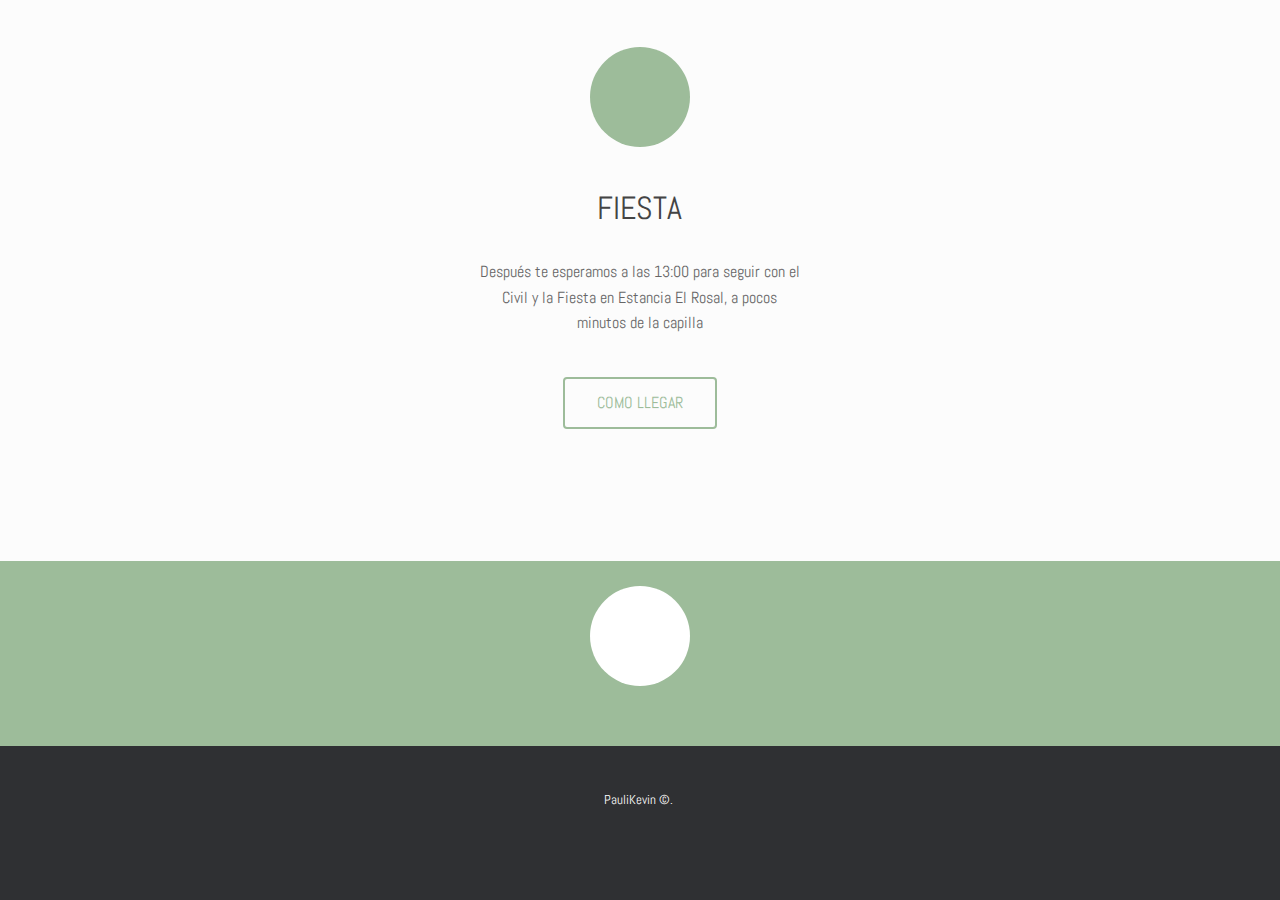
==== public/invitacion/invitacion-familia.html @ 0b28289c "add invitacion wo alojamiento" ====
<!DOCTYPE html>
<html lang="es">
<meta http-equiv="content-type" content="text/html;charset=UTF-8" />
<head>
<meta charset="UTF-8" />
<meta http-equiv="X-UA-Compatible" content="IE=10" />
<link rel="profile" href="http://gmpg.org/xfn/11" />
<link type="text/css" media="all" href="../invitacion-content/cache/autoptimize/css/autoptimize_98b2867b0153602b3b8906ec20e6be33.css" rel="stylesheet" />
<style type="text/css" media="screen">
#footer-widgets .widget {
	width: 100%
}
#masthead-widgets .widget {
	width: 100%
}
</style>
<style>
	del { 
		text-decoration: line-through;
		color: white;
	}
</style>
<title>Pauli &amp; Kevin</title>
<meta name="robots" content="noindex,follow" />
<meta property="og:locale" content="es_ES" />
<meta property="og:type" content="article" />
<meta property="og:title" content="Pauli &amp; Kevin" />
<meta property="og:description" content="Pauli & Kevin 09.04.2022 VER INFORMACIÓN 1 Ceremonia La ceremonia se realizará a las 11:45 horas en la Capilla de las Hemanas Franciscanas, ubicado en Agua de Oro. COMO LLEGAR Civil El civil se realizará a las 13:00 horas en la Estancia El Rosal, ubicada en Agua de Oro. COMO LLEGAR Fiesta &hellip;" />
<meta property="og:url" content="https://paulikevin.com.ar" />
<meta property="og:site_name" content="Pauli & Kevin" />
<link rel="dns-prefetch" href="http://s.w.org/" />
<script type="text/javascript">window._wpemojiSettings = { "baseUrl": "https:\/\/s.w.org\/images\/core\/emoji\/12.0.0-1\/72x72\/", "ext": ".png", "svgUrl": "https:\/\/s.w.org\/images\/core\/emoji\/12.0.0-1\/svg\/", "svgExt": ".svg", "source": { "concatemoji": "https:\/\/paulikevin\/invitacion-includes\/js\/wp-emoji-release.min.js?ver=5.2.5" } }; !function (a, b, c) { function d(a, b) { var c = String.fromCharCode; l.clearRect(0, 0, k.width, k.height), l.fillText(c.apply(this, a), 0, 0); var d = k.toDataURL(); l.clearRect(0, 0, k.width, k.height), l.fillText(c.apply(this, b), 0, 0); var e = k.toDataURL(); return d === e } function e(a) { var b; if (!l || !l.fillText) return !1; switch (l.textBaseline = "top", l.font = "600 32px Arial", a) { case "flag": return !(b = d([55356, 56826, 55356, 56819], [55356, 56826, 8203, 55356, 56819])) && (b = d([55356, 57332, 56128, 56423, 56128, 56418, 56128, 56421, 56128, 56430, 56128, 56423, 56128, 56447], [55356, 57332, 8203, 56128, 56423, 8203, 56128, 56418, 8203, 56128, 56421, 8203, 56128, 56430, 8203, 56128, 56423, 8203, 56128, 56447]), !b); case "emoji": return b = d([55357, 56424, 55356, 57342, 8205, 55358, 56605, 8205, 55357, 56424, 55356, 57340], [55357, 56424, 55356, 57342, 8203, 55358, 56605, 8203, 55357, 56424, 55356, 57340]), !b }return !1 } function f(a) { var c = b.createElement("script"); c.src = a, c.defer = c.type = "text/javascript", b.getElementsByTagName("head")[0].appendChild(c) } var g, h, i, j, k = b.createElement("canvas"), l = k.getContext && k.getContext("2d"); for (j = Array("flag", "emoji"), c.supports = { everything: !0, everythingExceptFlag: !0 }, i = 0; i < j.length; i++)c.supports[j[i]] = e(j[i]), c.supports.everything = c.supports.everything && c.supports[j[i]], "flag" !== j[i] && (c.supports.everythingExceptFlag = c.supports.everythingExceptFlag && c.supports[j[i]]); c.supports.everythingExceptFlag = c.supports.everythingExceptFlag && !c.supports.flag, c.DOMReady = !1, c.readyCallback = function () { c.DOMReady = !0 }, c.supports.everything || (h = function () { c.readyCallback() }, b.addEventListener ? (b.addEventListener("DOMContentLoaded", h, !1), a.addEventListener("load", h, !1)) : (a.attachEvent("onload", h), b.attachEvent("onreadystatechange", function () { "complete" === b.readyState && c.readyCallback() })), g = c.source || {}, g.concatemoji ? f(g.concatemoji) : g.wpemoji && g.twemoji && (f(g.twemoji), f(g.wpemoji))) }(window, document, window._wpemojiSettings);
</script>
<script type="text/javascript" src="../invitacion-includes/js/jquery/jquery4a5f.js?ver=1.12.4-wp"></script>
<!--[if lt IE 9]> <script type="text/javascript" src="https://paulikevin/invitacion-content/themes/vantage/js/html5.min.js?ver=3.7.3"></script> <![endif]-->
<!--[if (gte IE 6)&(lte IE 8)]> <script type="text/javascript" src="https://paulikevin/invitacion-content/themes/vantage/js/selectivizr.min.js?ver=1.0.2"></script> <![endif]-->
<script type="text/javascript">var panelsStyles = { "fullContainer": "#main" };</script>
<script>
// Set the date we're counting down to
var countDownDate = new Date("April 9, 2022 12:30:00").getTime();
// Get today's date and time
var now = new Date().getTime();
// Find the distance between now and the count down date
var distance = countDownDate - now;
	
</script>
<link rel="https://api.w.org/" href="https://paulikevin/wp-json/" />
<link rel="shortlink" href="https://paulikevin.com.ar/?p=859" />
<meta name="viewport" content="width=device-width, initial-scale=1" />
<link rel="icon" href="../content/images/thumb.png" sizes="32x32" />
<link rel="icon" href="../content/images/thumb.png" sizes="192x192" />
<link rel="apple-touch-icon-precomposed" href="../content/images/thumb.png" />
<meta name="msapplication-TileImage" content="../content/images/thumb.png" />
<!-- Listado de css con version dinamica segun modificacion de archivo -->

<!-- <link rel='stylesheet' href='assets\css\bootstrap.minfd4e.css'/><link rel='stylesheet' href='assets/css/jquery.fancybox.min8e49.css'/><link rel='stylesheet' href='assets/css/styles8e49.css'/> -->
<link rel='stylesheet' href='assets/css/bootstrap.minfd4e.css?v=1635515092'/><link rel='stylesheet' href='assets/css/jquery.fancybox.min8e49.css?v=1635515093'/><link rel='stylesheet' href='assets/css/styles8e49.css?v=1635515093'/>
<!-- Font -->
</head>

<body class="page-template-default page page-id-859 wp-custom-logo siteorigin-panels siteorigin-panels-before-js responsive layout-full no-js has-sidebar panels-style-force-full page-layout-default page-layout-no-masthead-margin page-layout-no-footer-margin page-layout-hide-footer-widgets sidebar-position-none sfsi_2.45">
<div id="page-wrapper">
	<header id="masthead" class="site-header masthead-logo-in-menu" role="banner">
		<nav role="navigation" class="site-navigation main-navigation primary">
			<div class="full-container"> </div>
		</nav>
	</header>
	<div id="main" class="site-main">
		<div class="full-container">
			<div id="primary" class="content-area">
				<div id="content" class="site-content" role="main">
					<article id="post-859" class="post-859 page type-page status-publish post">
						<div class="entry-main">
							<div class="entry-content">
								<div id="pl-859" class="panel-layout">
									<div id="pg-859-0" class="panel-grid panel-has-style">
										<div class="siteorigin-panels-stretch panel-row-style-full-width panel-row-style panel-row-style-for-859-0" id="sliderportada" data-stretch-type="full-stretched">
											<div id="pgc-859-0-0" class="panel-grid-cell">
												<div id="panel-859-0-0-0" class="so-panel widget widget_sow-hero panel-first-child panel-last-child" data-index="0">
													<div class="panel-widget-style panel-widget-style-for-859-0-0-0">
														<div class="so-widget-sow-hero so-widget-sow-hero-default-a343866851c2">
															<div class="sow-slider-base " style="display: none">
																<ul class="sow-slider-images" data-settings=" &quot;pagination&quot;:true,&quot;speed&quot;:800,&quot;timeout&quot;:8000,&quot;swipe&quot;:true,&quot;nav_always_show_mobile&quot;:&quot;&quot;,&quot;breakpoint&quot;:&quot;780px&quot;}">
																	<li class="sow-slider-image  sow-slider-image-cover" style="background-color: #413c35">
																		<div class="sow-slider-image-container">
																			<div class="sow-slider-image-wrapper">
																				<h1 style="text-align: center">Pauli &amp; Kevin</h1>
																				<del><p style="text-align: center">02.05.2020</p></del>
																				<p style="text-align: center"> 09.04.2022</p>
																				<div class="sow-hero-buttons" style="text-align: center;margin-top: 6em">
																					<div class="so-widget-sow-button so-widget-sow-button-wire-c59e849e704f">
																						<div class="ow-button-base ow-button-align-center"> <a href="#info" class="ow-icon-placement-left ow-button-hover"> <span> VER  INFORMACIÓN </span> </a> </div>
																					</div>
																				</div>
																			</div>
																		</div>
																		<div class="sow-slider-image-overlay sow-slider-image-cover" style="background-image: url(../content/images/fondo_ok.jpg); opacity: 0.5">
																		</div>
																	</li>
																</ul>
																<ol class="sow-slider-pagination">
																	<li>
																		<a href="#" data-goto="0"aria-label="mostrar diapositiva 1">1</a>
																	</li>
																</ol>
																<div class="sow-slide-nav sow-slide-nav-next">
																	<a href="#" data-goto="next"aria-label="diapositiva siguiente"data-action="next">
																		<em class="sow-sld-icon-thin-right"></em>
																	</a> 
																</div>
																<div class="sow-slide-nav sow-slide-nav-prev">
																	<a href="#" data-goto="previous"aria-label="diapositiva anterior" data-action="prev">
																		<em class="sow-sld-icon-thin-left"></em>
																	</a> 
																</div>
															</div>
														</div>
													</div>
												</div>
											</div>
										</div>
									</div>
									<div id="pg-859-1" class="panel-grid panel-has-style">
										<div class="siteorigin-panels-stretch panel-row-style-full-width panel-row-style panel-row-style-for-859-1" data-stretch-type="full-stretched">
											<div id="pgc-859-1-0" class="panel-grid-cell">
												<div id="panel-859-1-0-0" class="so-panel widget widget_siteorigin-panels-builder panel-first-child panel-last-child" data-index="1">
													<div class="panel-widget-style panel-widget-style-for-859-1-0-0">
														<div id="pl-w5cd2d69828662" class="panel-layout">
															<div id="pg-w5cd2d69828662-0" class="panel-grid panel-no-style">
																<div id="pgc-w5cd2d69828662-0-0" class="panel-grid-cell">
																	<div id="panel-w5cd2d69828662-0-0-0" class="widget_text so-panel widget widget_custom_html panel-first-child panel-last-child" data-index="0">
																		<div class="textwidget custom-html-widget">
																			<div class="wpcdt-countdown-wrp wpcdt-clearfix">
																				<div id="wpcdt-datecount-3" class="wpcdt-countdown-timer" data-date="2022-04-09 12:30:00" style="max-width:600px">
																					<div class="wpcdt-date-conf" data-conf="{&quot;date&quot;:&quot;2022-04-09 12:30:00&quot;,&quot;animation&quot;:&quot;ticks&quot;,&quot;circlewidth&quot;:&quot;0.02&quot;,&quot;backgroundwidth&quot;:&quot;0.3&quot;,&quot;backgroundcolor&quot;:&quot;#ffffff&quot;,&quot;is_days&quot;:&quot;1&quot;,&quot;daysbackgroundcolor&quot;:&quot;#ffffff&quot;,&quot;is_hours&quot;:&quot;1&quot;,&quot;hoursbackgroundcolor&quot;:&quot;#ffffff&quot;,&quot;is_minutes&quot;:&quot;1&quot;,&quot;minutesbackgroundcolor&quot;:&quot;#ffffff&quot;,&quot;is_seconds&quot;:&quot;1&quot;,&quot;secondsbackgroundcolor&quot;:&quot;#ffffff&quot;,&quot;days_text&quot;:&quot;Dias&quot;,&quot;hours_text&quot;:&quot;Horas&quot;,&quot;minutes_text&quot;:&quot;Minutos&quot;,&quot;seconds_text&quot;:&quot;Segundos&quot;}">
																					</div>
																				</div>
																			</div>
																		</div>
																	</div>
																</div>
															</div>
														</div>
													</div>
												</div>
											</div>
										</div>
									</div>
									<div id="pg-859-2" class="panel-grid panel-has-style">
										<div class="siteorigin-panels-stretch panel-row-style-full-width panel-row-style panel-row-style-for-859-2" id="info" data-stretch-type="full">
											<div id="pgc-859-2-0" class="panel-grid-cell">
												<div id="panel-859-2-0-0" class="so-panel widget widget_sow-features panel-first-child panel-last-child" data-index="2">
													<div class="panel-widget-style panel-widget-style-for-859-2-0-0">
														<div class="so-widget-sow-features so-widget-sow-features-default-be6bbbb5a5d4">
															<div class="sow-features-list sow-features-responsive">
																<div class="sow-features-feature sow-icon-container-position-top sow-features-feature-last-row" style="width: 33.333%">
																	<div class="sow-icon-container icon-circle">
															<!--	<span class="sow-icon-fontawesome sow-fas" data-sow-icon="&#xf51d;" style="font-size: 54px; color: #FFFFFF"></span> -->
																		<span class="sow-icon-fontawesome sow-fas">
																			<img width="64" height=auto src="../content/images/Iglesia_1.png" class="lazyload attachment-full size-full"/>
																		</span>
																	</div>
																	<div class="textwidget">
																		<h5> CEREMONIA </h5>
																		<p style="text-align: center">La ceremonia por iglesia se realizará a las 11:45 horas en la Capillita de las Hemanas Franciscanas, ubicada en Agua de Oro.</p>
																		<br>
																		<div class="sow-hero-buttons" style="text-align: center">
																			<div class="so-widget-sow-button so-widget-sow-button-wire-51d6075bc446">
																				<div class="ow-button-base ow-button-align-center"> 
																					<a href="https://www.google.com/maps/dir//Retiro+Espiritual+Hermanas+Franciscanas/data=!3m1!4b1!4m5!3m4!1s0x94327f27f1554eb5:0x699d70a23e25ca4c!8m2!3d-31.0695438!4d-64.3023227?ved=2ahUKEwjEqqb66ZDhAhXgILkGHZGjCQgQ9RcwC3oECA8QEA" target="_blank">
																						<!--https://www.google.com/maps/dir//cmd+centro/data=!4m6!4m5!1m1!4e2!1m2!1m1!1s0x95b7ab3b24829a17:0x3f0a59f2a85c3f67?ved=2ahUKEwjEqqb66ZDhAhXgILkGHZGjCQgQ9RcwC3oECA8QEA-->
																						<span> COMO LLEGAR </span>
																					</a>
																				</div>
																			</div>
																		</div>
																	</div>
																</div>
																<div class="sow-features-feature sow-icon-container-position-top sow-features-feature-last-row"style="width: 33.333%">
																	<div class="sow-icon-container icon-circle">
															<!--	<span class="sow-icon-fontawesome sow-fas" data-sow-icon="&#xf51d;" style="font-size: 54px; color: #FFFFFF"></span> -->
																		<span class="sow-icon-fontawesome sow-fas">
																			<img width="64" height=auto src="../content/images/PARTY_1.png" class="lazyload attachment-full size-full"/>
																		</span>
																	</div>
																	<div class="textwidget">
																		<h5> FIESTA </h5>
																		<p style="text-align: center;">Después te esperamos a las 13:00 para seguir con el Civil y la Fiesta en Estancia El Rosal, a pocos minutos de la capilla
																		</p>
																		<br>
																		<div class="sow-hero-buttons" style="text-align: center">
																			<div class="so-widget-sow-button so-widget-sow-button-wire-51d6075bc446">
																				<div class="ow-button-base ow-button-align-center">
																					<a href="https://www.google.com.ar/maps/dir//Estancia+el+Rosal,+C%C3%B3rdoba/@-31.0663438,-64.3171204,13z/data=!4m9!4m8!1m0!1m5!1m1!1s0x94327e493e62d587:0x74fb360063580bd1!2m2!1d-64.2821009!2d-31.0664221!3e0" target="_blank">
																						<span> COMO LLEGAR </span>
																					</a>
																				</div>
																			</div>
																		</div>
																	</div>
																</div>
																<div class="sow-features-feature sow-icon-container-position-top sow-features-feature-last-row" style="width: 33.333%">
																	<div class="sow-icon-container icon-circle">
															<!--	<span class="sow-icon-fontawesome sow-fas" data-sow-icon="&#xf51d;" style="font-size: 54px; color: #FFFFFF"></span> -->
																		<span class="sow-icon-fontawesome sow-fas">
																			<img width="64" height=auto src="../content/images/ALOJAMIENTO_1.png" class="lazyload attachment-full size-full"/>
																		</span>
																	</div>
																	<div class="textwidget">
																		<h5> ALOJAMIENTO </h5>
																		<p style="text-align: center; text-justify:distribute-all-lines"> Al otro día queremos desayunar en familia, por eso te invitamos a alojarte en la estancia. Solo necesitamos que nos confirmes si te quedás: </p>
																		<br>
																		<div class="sow-hero-buttons" style="text-align: center">
																			<div class="so-widget-sow-button so-widget-sow-button-wire-51d6075bc446">
																				<div class="ow-button-base ow-button-align-center">
																					<a href="https://www.google.com.ar/maps/dir/-31.4093776,-64.1578859/Estancia+el+Rosal,+C%C3%B3rdoba/@-31.2385936,-64.3546669,11z/data=!3m1!4b1!4m9!4m8!1m1!4e1!1m5!1m1!1s0x94327e493e62d587:0x74fb360063580bd1!2m2!1d-64.2821009!2d-31.0664221" target="_blank"> 
																						<span> CONFIRMAR </span> 
																					</a>
																				</div>
																			</div>
																		</div>
																	</div>
																</div>
															</div>
														</div>
													</div>
												</div>
											</div>
										</div>
									</div>
									<div id="pg-859-3" class="panel-grid panel-has-style">
										<div class="siteorigin-panels-stretch panel-row-style-full-width panel-row-style panel-row-style-for-859-3" data-stretch-type="full-stretched">
											<div id="pgc-859-3-0" class="panel-grid-cell">
												<div id="panel-859-3-0-0" class="so-panel widget widget_sow-hero panel-first-child panel-last-child" data-index="3">
													<div class="so-widget-sow-hero so-widget-sow-hero-default-c2787a6cb3d1 so-widget-fittext-wrapper" data-fit-text-compressor="0.85">
														<div class="sow-slider-base " style="display: none">
															<ul class="sow-slider-images" data-settings="{&quot;pagination&quot;:true,&quot;speed&quot;:800,&quot;timeout&quot;:8000,&quot;swipe&quot;:true,&quot;nav_always_show_mobile&quot;:&quot;&quot;,&quot;breakpoint&quot;:&quot;780px&quot;}">
																<li class="sow-slider-image  sow-slider-image-cover" style="background-color: #333333;"> 
																	<!-- cursor: pointer;" data-url="{&quot;url&quot;:&quot;https:\/\/www.instagram.com\/explore\/tags\/paulikevin2022\/&quot;,&quot;new_window&quot;:true}"> -->
																	<div class="sow-slider-image-container">
																		<div class="sow-slider-image-wrapper">
																			<a style="color:white; text-decoration: none" href="https://www.instagram.com/explore/tags/paulikevin2020/" class="ow-icon-placement-left ow-button-hover" target="_blank" rel="noopener noreferrer">
																			<h2 style="text-align: center; font-size: 30px; font-family: Abel">
																				#PAULIKEVIN2022
																			</h2>
																			</a>
																			<p style="text-align: center; font-family: Abel; font-size: 1.5em;">
																				¡Preparate para nuestro casamiento!
																			</p>
																			<!-- <div class="sow-hero-buttons" style="text-align: center">
																				<div class="so-widget-sow-button so-widget-sow-button-wire-51d6075bc446">
																					<div class="ow-button-base ow-button-align-center">
																						<a href="https://www.instagram.com/explore/tags/paulikevin2020/" class="ow-icon-placement-left ow-button-hover" target="_blank" rel="noopener noreferrer">
																							<span> VER FOTOS EN INSTAGRAM </span>
																						</a>
																					</div>
																				</div>
																			</div>-->
																		</div>
																	</div>
																	<div class="sow-slider-image-overlay sow-slider-image-cover" style="background-image: url(../content/images/party_cats.gif) ;opacity: 0.37; background-size: cover">
																	</div>
																</li>
															</ul>
															<ol class="sow-slider-pagination">
																<li>
																	<a href="#" data-goto="0" aria-label="mostrar diapositiva 1">1</a>
																</li>
															</ol>
															<div class="sow-slide-nav sow-slide-nav-next">
																<a href="#" data-goto="next" aria-label="diapositiva siguiente" data-action="next">
																	<em class="sow-sld-icon-thin-right"></em>
																</a>
															</div>
															<div class="sow-slide-nav sow-slide-nav-prev">
																<a href="#" data-goto="previous" aria-label="diapositiva anterior" data-action="prev"> <em class="sow-sld-icon-thin-left"></em>
																</a>
															</div>
														</div>
													</div>
												</div>
											</div>
										</div>
									</div>
									<div id="pg-859-5" class="panel-grid panel-has-style">
										<div class="siteorigin-panels-stretch panel-row-style-full-width panel-row-style panel-row-style-for-859-5" data-stretch-type="full-stretched">
											<div id="pgc-859-5-0" class="panel-grid-cell">
												<div id="panel-859-5-0-0" class="so-panel widget widget_sow-hero panel-first-child panel-last-child" data-index="5">
													<div class="so-widget-sow-hero so-widget-sow-hero-default-70b87e5328d9 so-widget-fittext-wrapper">
														<div class="sow-slider-base " style="display: none">
															<ul class="sow-slider-images" data-settings="{&quot;pagination&quot;:true,&quot;speed&quot;:800,&quot;timeout&quot;:8000,&quot;swipe&quot;:true,&quot;nav_always_show_mobile&quot;:&quot;&quot;,&quot;breakpoint&quot;:&quot;780px&quot;}">
																<li class="sow-slider-image" style="background-color: #ffffff">
																	<div class="sow-slider-image-container">
																		<div class="sow-slider-image-wrapper">
																			<h1 style="text-align: center; font-family: Abel; font-size: 40px">
																				TE ESPERAMOS</h1>
																				<p style="text-align: center;line-height: 125%; font-family: Abel; font-size: 2em;">
																				Para que formes parte de nuestra celebración</p>
																				<p style="text-align: center;line-height: 125%; font-family: Stalemate; font-size: 3em;">
																				¡Confirmanos tu
																				asistencia!</p>
																			<div class="sow-hero-buttons" style="text-align: center; font-family: Abel">
																				<div class="so-widget-sow-button so-widget-sow-button-flat-727ade6d98a2">
																					<div class="ow-button-base ow-button-align-center">
																						<!-- <a href="https://forms.gle/Ubs75d22pL6AfXFf7" class="ow-icon-placement-left ow-button-hover" target="_blank" rel="noopener noreferrer"> -->
																						<a href="https://forms.gle/Ubs75d22pL6AfXFf7" class="ow-icon-placement-left ow-button-hover" target="_blank" rel="noopener noreferrer">
	
																							<span> CONFIRMAR ASISTENCIA </span>
																						</a>
																					</div>
																				</div>
																			</div>
																		</div>
																	</div>
																</li>
															</ul>
															<ol class="sow-slider-pagination">
																<li><a href="#" data-goto="0" aria-label="mostrar diapositiva 1">1</a> </li>
															</ol>
															<div class="sow-slide-nav sow-slide-nav-next"> 
																<a href="#" data-goto="next" aria-label="diapositiva siguiente" data-action="next"> 
																	<em class="sow-sld-icon-thin-right"></em>
																</a>
															</div>
															<div class="sow-slide-nav sow-slide-nav-prev">
																<a href="#" data-goto="previous" aria-label="diapositiva anterior" data-action="prev">
																	<em class="sow-sld-icon-thin-left"></em>
																</a>
															</div>
														</div>
													</div>
												</div>
											</div>
										</div>
									</div>
									<div id="pg-859-6" class="panel-grid panel-has-style">
										<div style="background-color: #9DBC9A;" class="panel-row-style panel-row-style-for-859-6">
											<div id="pgc-859-6-0" class="panel-grid-cell">
												<div id="panel-859-6-0-0" class="so-panel widget widget_sow-features panel-first-child" data-index="6">
													<div class="so-widget-sow-features so-widget-sow-features-default-bac30faf2344">
														<div class="sow-features-list sow-features-responsive">
															<div class="sow-features-feature sow-icon-container-position-top sow-features-feature-last-row" style="width: 100%">
																<div class="sow-icon-container icon-circle" style="background-color: #FFFFFF">
																	<span class="sow-icon-fontawesome sow-fas">
																		<img width="70" height=auto src="../content/images/GIFT_1.png" class="lazyload attachment-full size-full"/>
																	</span>
																</div>
																<div class="textwidget">
																</div>
															</div>
														</div>
													</div>
												</div>
												<div id="panel-859-6-0-1" class="so-panel widget widget_sow-hero panel-last-child" data-index="7">
													<div class="so-widget-sow-hero so-widget-sow-hero-default-0ab0e91fc960 so-widget-fittext-wrapper">
														<div class="sow-slider-base " style="display: none">
															<ul class="sow-slider-images" data-settings="{&quot;pagination&quot;:true,&quot;speed&quot;:800,&quot;timeout&quot;:8000,&quot;swipe&quot;:true,&quot;nav_always_show_mobile&quot;:&quot;&quot;,&quot;breakpoint&quot;:&quot;780px&quot;}">
																<li class="sow-slider-image" style="background-color: #9DBC9A">
																	<div class="sow-slider-image-container">
																		<div class="sow-slider-image-wrapper">
																			<h2 style="text-align: center; font-size: 34px; font-weight: 100; font-family: Abel">
																				SI DESEAN HACERNOS UN REGALO, PUEDEN COLABORAR CON LA LUNA DE MIEL
																			</h2>
																			<div class="sow-hero-buttons" style="text-align: center">
																				<div class="so-widget-sow-button so-widget-sow-button-wire-b41947dde8bc">
																					<div class="ow-button-base ow-button-align-center"> 
																						<a href="https://docs.google.com/document/d/16_6U126qFKXzw_NA2YF2Q5q0-LMIY6vXWZqhtQ_T0xQ/edit?usp=sharing" class="ow-icon-placement-left ow-button-hover" target="_blank" rel="noopener noreferrer">
																							<span> DATOS CBU </span>
																						</a>
																					</div>
																				</div>
																			</div>
																		</div>
																	</div>
																</li>
															</ul>
														</div>
													</div>
												</div>
											</div>
										</div>
									</div>
									<div id="pg-859-7" class="panel-grid panel-has-style">
										<div class="siteorigin-panels-stretch panel-row-style-full-width panel-row-style panel-row-style-for-859-7" data-stretch-type="full-stretched">
											<div id="pgc-859-7-0" class="panel-grid-cell">
												<div id="panel-859-7-0-0" class="so-panel widget widget_sow-slider panel-first-child panel-last-child" data-index="8">
													<div class="panel-widget-style panel-widget-style-for-859-7-0-0">
														<div class="so-widget-sow-slider so-widget-sow-slider-default-abf3e628296a">
															<div class="sow-slider-base " style="display: none">
																<ul class="sow-slider-images" data-settings="{&quot;pagination&quot;:false,&quot;speed&quot;:800,&quot;timeout&quot;:8000,&quot;swipe&quot;:true,&quot;nav_always_show_mobile&quot;:true,&quot;breakpoint&quot;:&quot;780px&quot;}">
																	<li class="sow-slider-image">
																		<div class="sow-slider-image-container">
																			<div class="sow-slider-image-wrapper" style="max-width: 940px">
																				<noscript>
																				<img width="940" height="626" src="../content/images/cats_wed.jpg" class="lazyload attachment-full size-full" alt="cats wedding"/>
																				</noscript>
																				<img width="940" height="626" src="../content/images/cats_wed.jpg" class="lazyload attachment-full size-full" alt="cats wedding"/>
																			</div>
																		</div>
																	</li>
																	<!-- <li class="sow-slider-image">
																		<div class="sow-slider-image-container">
																			<div class="sow-slider-image-wrapper" style="max-width: 940px">
																				<noscript>
																				</noscript>
																				<img width="940" height="626" src="../content/images/cats_wed.jpg" data-src="../content/images/cats_wed.jpg" class="attachment-full size-full lazyloaded" alt="Pareja Bosque">
																			</div>
																		</div>
																	</li> -->
																</ul>
																<!-- <ol class="sow-slider-pagination">
																	<li><a href="#" data-goto="0"aria-label="mostrar diapositiva 1">1</a></li>
																	<li><a href="#" data-goto="1" aria-label="mostrar diapositiva 2">2</a></li>
																	<li><a href="#" data-goto="2" aria-label="mostrar diapositiva 3">3</a></li>
																</ol> -->
																<!-- <div class="sow-slide-nav sow-slide-nav-next">
																	<a href="#" data-goto="next" aria-label="diapositiva siguiente" data-action="next">
																		<em class="sow-sld-icon-ultra-thin-rounded-right"></em>
																	</a>
																</div>
																<div class="sow-slide-nav sow-slide-nav-prev">
																	<a href="#" data-goto="previous" aria-label="diapositiva anterior" data-action="prev">
																		<em class="sow-sld-icon-ultra-thin-rounded-left"></em>
																	</a>
																</div> -->
															</div>
														</div>
													</div>
												</div>
											</div>
										</div>
									</div>
									<!-- <div id="pg-859-8" class="panel-grid panel-has-style">
										<div style="background-color: #9DBC9A; "class="panel-row-style panel-row-style-for-859-8">
											<div id="pgc-859-8-0" class="panel-grid-cell">
												<div id="panel-859-8-0-0" class="so-panel widget widget_sow-features panel-first-child" data-index="9">
													<div class="so-widget-sow-features so-widget-sow-features-default-bac30faf2344">
														<div class="sow-features-list sow-features-responsive">
															<div class="sow-features-feature sow-icon-container-position-top sow-features-feature-last-row" style="width: 100%">
																<div class="sow-icon-container icon-circle" style="background-color: #FFFFFF">
																		<span class="sow-icon-fontawesome sow-fas">
																			<img width="70" height=auto src="../content/images/MUSICA_1.png" class="lazyload attachment-full size-full"/>
																		</span>
																</div>
																<div class="textwidget">
																</div>
															</div>
														</div>
													</div>
												</div>
												<div id="panel-859-8-0-1" class="so-panel widget widget_sow-hero panel-last-child" data-index="10">
													<div class="so-widget-sow-hero so-widget-sow-hero-default-0ab0e91fc960">
														<div class="sow-slider-base " style="display: none">
															<ul class="sow-slider-images" data-settings="{&quot;pagination&quot;:true,&quot;speed&quot;:800,&quot;timeout&quot;:8000,&quot;swipe&quot;:true,&quot;nav_always_show_mobile&quot;:&quot;&quot;,&quot;breakpoint&quot;:&quot;780px&quot;}">
																<li class="sow-slider-image" style="background-color: #9DBC9A">
																	<div class="sow-slider-image-container">
																		<div class="sow-slider-image-wrapper">
																			<h3 style="text-align: center; font-size: 32px; font-weight: 100; font-family: Abel">
																				¡AYUDANOS SUGIRIENDO LAS CANCIONES QUE PENSÁS QUE NO PUEDEN FALTAR EN LA FIESTA!
																			</h3>
																			<div class="sow-hero-buttons" style="text-align: center">
																				<div class="so-widget-sow-button so-widget-sow-button-wire-8b727ca8fa84">
																					<div class="ow-button-base ow-button-align-center">
																						<a ref="https://forms.gle/pBuMx4kxMVrAhZ2M7" class="ow-icon-placement-left ow-button-hover" target="_blank" rel="noopener noreferrer">
																							<span> SUGERIR CANCIÓN </span>
																						</a>
																					</div>
																				</div>
																			</div>
																		</div>
																	</div>
																</li>
															</ul>
															<ol class="sow-slider-pagination">
																<li><a href="#" data-goto="0" aria-label="mostrar diapositiva 1">1</a></li>
															</ol>
															<div class="sow-slide-nav sow-slide-nav-next">
																<a href="#" data-goto="next" aria-label="diapositiva siguiente" data-action="next">
																	<em class="sow-sld-icon-thin-right"></em>
																</a>
															</div>
															<div class="sow-slide-nav sow-slide-nav-prev">
																<a href="#" data-goto="previous" aria-label="diapositiva anterior" data-action="prev">
																	<em class="sow-sld-icon-thin-left"></em>
																</a>
															</div>
														</div>
													</div>
												</div>
											</div>
										</div>
									</div> -->
								</div>
							</div>
						</div>
					</article>
				</div>
			</div>
			<div id="secondary" class="widget-area" role="complementary">
				<aside id="search-2" class="widget widget_search">
					<form method="get" class="searchform" action="https://paulikevin.com.ar/" role="search">
						<label for="search-form" class="screen-reader-text">Buscar:</label>
						<input type="search" name="s" class="field" id="search-form" value="" placeholder="Búsqueda" />
					</form>
				</aside>
				<aside id="recent-comments-2" class="widget widget_recent_comments">
					<h3 class="widget-title">Comentarios recientes</h3>
					<ul id="recentcomments">
					</ul>
				</aside>
				<aside id="archives-2" class="widget widget_archive">
					<h3 class="widget-title">Archivos</h3>
					<ul>
					</ul>
				</aside>
				<aside id="categories-2" class="widget widget_categories">
					<h3 class="widget-title">Categorías</h3>
					<ul>
						<li class="cat-item-none">No hay categorías</li>
					</ul>
				</aside>
				<aside id="meta-2" class="widget widget_meta">
					<h3 class="widget-title">Meta</h3>
					<ul>
						<li><a rel="nofollow" href="https://paulikevin/wp-login.php">Acceder</a></li>
						<li><a href="https://paulikevin.com.ar/feed/">
							<abbr title="Really Simple Syndication">RSS</abbr> de las entradas</a></li>
						<li><a href="https://paulikevin.com.ar/comments/feed/"><abbrtitle="Really Simple Syndication">RSS</abbr> de los comentarios</a></li>
						<li><a href="https://es.wordpress.org/" title="Funciona gracias a WordPress, una avanzada plataforma de publicación personal semántica.">WordPress.org</a></li>
					</ul>
				</aside>
			</div>
		</div>
	</div>
	<footer id="colophon" class="site-footer" role="contentinfo">
		<div id="site-info"> PauliKevin ©.&nbsp;</div>
	</footer>
</div>
<div id="fb-root"></div>
<!-- <script>(function (d, s, id) {
var js, fjs = d.getElementsByTagName(s)[0];
if (d.getElementById(id)) return;
js = d.createElement(s);
js.id = id;
js.src = "../../connect.facebook.net/en_US/sdk.js#xfbml=1&version=v2.5";
fjs.parentNode.insertBefore(js, fjs);
}(document, "script", "facebook-jssdk"));</script>  -->
<script>window.addEventListener("sfsi_functions_loaded", function () {
if (typeof sfsi_responsive_toggle == "function") {
sfsi_responsive_toggle(0);
// console.log("sfsi_responsive_toggle");

}
})</script> 
<script>window.addEventListener("sfsi_functions_loaded", function () {
if (typeof sfsi_plugin_version == "function") {
sfsi_plugin_version(2.45);
}
});

function sfsi_processfurther(ref) {

var feed_id = "[base64]";
var feedtype = 8;

// var email = jQuery(ref).find("input[name="data[Widget][email]"]").val();

var filter = /^([a-zA-Z0-9_\.\-])+\@(([a-zA-Z0-9\-])+\.)+([a-zA-Z0-9]{2,4})+$/;

if ((email != "Enter your email") && (filter.test(email))) {
if (feed_id != "") {

if (feedtype == "8") {

var url = "https://www.specificfeeds.com/widgets/subscribeWidget/" + feed_id + "/" + feedtype;

window.open("", "popupwindow", "scrollbars=yes,width=1080,height=760");

ref.action = url;

ref.target = "popupwindow";

return true;

} else {

return false

}
}
} else {

alert("Please enter email address");

// jQuery(ref).find("input[name="data[Widget][email]"]").focus();

return false;

}

}</script>
<noscript>
<style>
.lazyload {
display: none;
}
</style>
</noscript>
<script
data-noptimize="1">window.lazySizesConfig = window.lazySizesConfig || {}; window.lazySizesConfig.loadMode = 1;</script> 
<script async data-noptimize="1"
src="../invitacion-content/plugins/autoptimize/classes/external/js/lazysizes.min.js"></script> 
<script
data-noptimize="1">function c_webp(A) { var n = new Image; n.onload = function () { var e = 0 < n.width && 0 < n.height; A(e) }, n.onerror = function () { A(!1) }, n.src = "[data-uri]" } function s_webp(e) { window.supportsWebP = e } c_webp(s_webp); document.addEventListener("lazybeforeunveil", function ({ target: c }) { supportsWebP && ["data-src", "data-srcset"].forEach(function (a) { attr = c.getAttribute(a), null !== attr && c.setAttribute(a, attr.replace(/\/client\//, "/client/to_webp,")) }) });</script>
<link rel="stylesheet" id="so-css-vantage-css"
href="../invitacion-content/cache/autoptimize/css/autoptimize_single_d40d33d7d83bba15d7fb9311087a8f9e3848.css?ver=1556581608"
type="text/css" media="all"/>
<script type="text/javascript">var sfsi_icon_ajax_object = {"ajax_url": "https:\/\/paulikevin\/wp-admin\/admin-ajax.php"};
var sfsi_icon_ajax_object = { "ajax_url": "https:\/\/paulikevin\/wp-admin\/admin-ajax.php", "plugin_url": "https:\/\/paulikevin\/invitacion-content\/plugins\/ultimate-social-media-icons\/"};
</script> 
<script
	type="text/javascript">document.body.className = document.body.className.replace("siteorigin-panels-before-js", "");
</script> 
<script type="text/javascript" defer src="../invitacion-content/cache/autoptimize/js/autoptimize_40897da1de40156feb1aec68afb962fd.js"></script>
<!-- Listado de js con version dinamica segun modificacion de archivo -->
<script type='text/javascriptb' src='assets/js/jquery-3.5.1.slim.min116a.js?v=1635515106'></script><script type='text/javascriptb' src='assets/js/parallax.min12d2.js?v=1635515107'></script><script type='text/javascriptb' src='assets/js/jquery.fancybox.min12d2.js?v=1635515107'></script><script type='text/javascriptb' src='assets/js/scripts831a.js?v=1635515108'></script>

</body>
</html>
---- public/invitacion-content/cache/autoptimize/css/autoptimize_98b2867b0153602b3b8906ec20e6be33.css ----
@import url(https://fonts.googleapis.com/css?family=Dancing+Script);
@import url(https://fonts.googleapis.com/css?family=Amatic+SC:700);
@import url(https://fonts.googleapis.com/css?family=Amatic+SC:700);
@import url(https://fonts.googleapis.com/css?family=Amatic+SC:700);
@import url(https://fonts.googleapis.com/css?family=Sacramento);
@import url(https://fonts.googleapis.com/css?family=Amatic+SC:700);
@import url(https://fonts.googleapis.com/css?family=Sacramento);
@import url(https://fonts.googleapis.com/css?family=Amatic+SC:700);
@import url(https://fonts.googleapis.com/css?family=Roboto:400);
@import url(https://fonts.googleapis.com/css?family=Stalemate&display=swap);
@import url('https://fonts.googleapis.com/css?family=Abel&display=swap');
@import url('https://fonts.googleapis.com/css?family=Just+Another+Hand&display=swap');

img.wp-smiley, img.emoji {
	display: inline !important;
	border: none !important;
	box-shadow: none !important;
	height: 1em !important;
	width: 1em !important;
	margin: 0 .07em !important;
	vertical-align: -.1em !important;
	background: 0 0 !important;
	padding: 0 !important
}
.wp-block-audio figcaption {
	margin-top: .5em;
	margin-bottom: 1em;
	color: #555d66;
	text-align: center;
	font-size: 13px
}
.wp-block-audio audio {
	width: 100%;
	min-width: 300px
}
.block-editor-block-list__layout .reusable-block-edit-panel {
	align-items: center;
	background: #f8f9f9;
	color: #555d66;
	display: flex;
	flex-wrap: wrap;
	font-family: -apple-system, BlinkMacSystemFont, Segoe UI, Roboto, Oxygen-Sans, Ubuntu, Cantarell, Helvetica Neue, sans-serif;
	font-size: 13px;
	top: -14px;
	margin: 0 -14px;
	padding: 8px 14px;
	position: relative;
	border: 1px dashed rgba(145, 151, 162, .25);
	border-bottom: none
}
.block-editor-block-list__layout .block-editor-block-list__layout .reusable-block-edit-panel {
	margin: 0 -14px;
	padding: 8px 14px
}
.block-editor-block-list__layout .reusable-block-edit-panel .reusable-block-edit-panel__spinner {
	margin: 0 5px
}
.block-editor-block-list__layout .reusable-block-edit-panel .reusable-block-edit-panel__info {
	margin-right: auto
}
.block-editor-block-list__layout .reusable-block-edit-panel .reusable-block-edit-panel__label {
	margin-right: 8px;
	white-space: nowrap;
	font-weight: 600
}
.block-editor-block-list__layout .reusable-block-edit-panel .reusable-block-edit-panel__title {
	flex: 1 1 100%;
	font-size: 14px;
	height: 30px;
	margin: 4px 0 8px
}
.block-editor-block-list__layout .reusable-block-edit-panel .components-button.reusable-block-edit-panel__button {
	flex-shrink: 0
}
@media (min-width:960px) {
	.block-editor-block-list__layout .reusable-block-edit-panel {
		flex-wrap: nowrap
	}
	.block-editor-block-list__layout .reusable-block-edit-panel .reusable-block-edit-panel__title {
		margin: 0
	}
	.block-editor-block-list__layout .reusable-block-edit-panel .components-button.reusable-block-edit-panel__button {
		margin: 0 0 0 5px
	}
}
.editor-block-list__layout .is-selected .reusable-block-edit-panel {
	border-color: rgba(66, 88, 99, .4) rgba(66, 88, 99, .4) rgba(66, 88, 99, .4) transparent
}
.is-dark-theme .editor-block-list__layout .is-selected .reusable-block-edit-panel {
	border-color: hsla(0, 0%, 100%, .45) hsla(0, 0%, 100%, .45) hsla(0, 0%, 100%, .45) transparent
}
.block-editor-block-list__layout .reusable-block-indicator {
	background: #fff;
	border: 1px dashed #e2e4e7;
	color: #555d66;
	top: -14px;
	height: 30px;
	padding: 4px;
	position: absolute;
	z-index: 1;
	width: 30px;
	right: -14px
}
.wp-block-button {
	color: #fff;
	margin-bottom: 1.5em
}
.wp-block-button.aligncenter {
	text-align: center
}
.wp-block-button.alignright {
	text-align: right
}
.wp-block-button__link {
	background-color: #32373c;
	border: none;
	border-radius: 28px;
	box-shadow: none;
	color: inherit;
	cursor: pointer;
	display: inline-block;
	font-size: 18px;
	margin: 0;
	padding: 12px 24px;
	text-align: center;
	text-decoration: none;
	overflow-wrap: break-word
}
.wp-block-button__link:active, .wp-block-button__link:focus, .wp-block-button__link:hover, .wp-block-button__link:visited {
	color: inherit
}
.is-style-squared .wp-block-button__link {
	border-radius: 0
}
.is-style-outline {
	color: #32373c
}
.is-style-outline .wp-block-button__link {
	background-color: transparent;
	border: 2px solid
}
.wp-block-calendar {
	text-align: center
}
.wp-block-calendar tbody td, .wp-block-calendar th {
	padding: 4px;
	border: 1px solid #e2e4e7
}
.wp-block-calendar tfoot td {
	border: none
}
.wp-block-calendar table {
	width: 100%;
	border-collapse: collapse;
	font-family: -apple-system, BlinkMacSystemFont, Segoe UI, Roboto, Oxygen-Sans, Ubuntu, Cantarell, Helvetica Neue, sans-serif
}
.wp-block-calendar table th {
	font-weight: 440;
	background: #edeff0
}
.wp-block-calendar a {
	text-decoration: underline
}
.wp-block-calendar tfoot a {
	color: #00739c
}
.wp-block-calendar table caption, .wp-block-calendar table tbody {
	color: #40464d
}
.wp-block-categories.alignleft {
	margin-right: 2em
}
.wp-block-categories.alignright {
	margin-left: 2em
}
.wp-block-columns {
	display: flex;
	flex-wrap: wrap
}
@media (min-width:782px) {
	.wp-block-columns {
		flex-wrap: nowrap
	}
}
.wp-block-column {
	flex-grow: 1;
	margin-bottom: 1em;
	flex-basis: 100%;
	min-width: 0;
	word-break: break-word;
	overflow-wrap: break-word
}
@media (min-width:600px) {
	.wp-block-column {
		flex-basis: calc(50% - 16px);
		flex-grow: 0
	}
	.wp-block-column:nth-child(2n) {
		margin-left: 32px
	}
}
@media (min-width:782px) {
	.wp-block-column:not(: first-child) {
		margin-left: 32px
	}
}
.wp-block-cover, .wp-block-cover-image {
	position: relative;
	background-color: #000;
	background-size: cover;
	background-position: 50%;
	min-height: 430px;
	width: 100%;
	margin: 0 0 1.5em;
	display: flex;
	justify-content: center;
	align-items: center;
	overflow: hidden
}
.wp-block-cover-image.has-left-content, .wp-block-cover.has-left-content {
	justify-content: flex-start
}
.wp-block-cover-image.has-left-content .wp-block-cover-image-text, .wp-block-cover-image.has-left-content .wp-block-cover-text, .wp-block-cover-image.has-left-content h2, .wp-block-cover.has-left-content .wp-block-cover-image-text, .wp-block-cover.has-left-content .wp-block-cover-text, .wp-block-cover.has-left-content h2 {
	margin-left: 0;
	text-align: left
}
.wp-block-cover-image.has-right-content, .wp-block-cover.has-right-content {
	justify-content: flex-end
}
.wp-block-cover-image.has-right-content .wp-block-cover-image-text, .wp-block-cover-image.has-right-content .wp-block-cover-text, .wp-block-cover-image.has-right-content h2, .wp-block-cover.has-right-content .wp-block-cover-image-text, .wp-block-cover.has-right-content .wp-block-cover-text, .wp-block-cover.has-right-content h2 {
	margin-right: 0;
	text-align: right
}
.wp-block-cover-image .wp-block-cover-image-text, .wp-block-cover-image .wp-block-cover-text, .wp-block-cover-image h2, .wp-block-cover .wp-block-cover-image-text, .wp-block-cover .wp-block-cover-text, .wp-block-cover h2 {
	color: #fff;
	font-size: 2em;
	line-height: 1.25;
	z-index: 1;
	margin-bottom: 0;
	max-width: 610px;
	padding: 14px;
	text-align: center
}
.wp-block-cover-image .wp-block-cover-image-text a, .wp-block-cover-image .wp-block-cover-image-text a:active, .wp-block-cover-image .wp-block-cover-image-text a:focus, .wp-block-cover-image .wp-block-cover-image-text a:hover, .wp-block-cover-image .wp-block-cover-text a, .wp-block-cover-image .wp-block-cover-text a:active, .wp-block-cover-image .wp-block-cover-text a:focus, .wp-block-cover-image .wp-block-cover-text a:hover, .wp-block-cover-image h2 a, .wp-block-cover-image h2 a:active, .wp-block-cover-image h2 a:focus, .wp-block-cover-image h2 a:hover, .wp-block-cover .wp-block-cover-image-text a, .wp-block-cover .wp-block-cover-image-text a:active, .wp-block-cover .wp-block-cover-image-text a:focus, .wp-block-cover .wp-block-cover-image-text a:hover, .wp-block-cover .wp-block-cover-text a, .wp-block-cover .wp-block-cover-text a:active, .wp-block-cover .wp-block-cover-text a:focus, .wp-block-cover .wp-block-cover-text a:hover, .wp-block-cover h2 a, .wp-block-cover h2 a:active, .wp-block-cover h2 a:focus, .wp-block-cover h2 a:hover {
	color: #fff
}
.wp-block-cover-image.has-parallax, .wp-block-cover.has-parallax {
	background-attachment: fixed
}
@supports (-webkit-overflow-scrolling:touch) {
	.wp-block-cover-image.has-parallax, .wp-block-cover.has-parallax {
		background-attachment: scroll
	}
}
.wp-block-cover-image.has-background-dim:before, .wp-block-cover.has-background-dim:before {
	content: "";
	position: absolute;
	top: 0;
	left: 0;
	bottom: 0;
	right: 0;
	background-color: inherit;
	opacity: .5;
	z-index: 1
}
.wp-block-cover-image.has-background-dim.has-background-dim-10:before, .wp-block-cover.has-background-dim.has-background-dim-10:before {
	opacity: .1
}
.wp-block-cover-image.has-background-dim.has-background-dim-20:before, .wp-block-cover.has-background-dim.has-background-dim-20:before {
	opacity: .2
}
.wp-block-cover-image.has-background-dim.has-background-dim-30:before, .wp-block-cover.has-background-dim.has-background-dim-30:before {
	opacity: .3
}
.wp-block-cover-image.has-background-dim.has-background-dim-40:before, .wp-block-cover.has-background-dim.has-background-dim-40:before {
	opacity: .4
}
.wp-block-cover-image.has-background-dim.has-background-dim-50:before, .wp-block-cover.has-background-dim.has-background-dim-50:before {
	opacity: .5
}
.wp-block-cover-image.has-background-dim.has-background-dim-60:before, .wp-block-cover.has-background-dim.has-background-dim-60:before {
	opacity: .6
}
.wp-block-cover-image.has-background-dim.has-background-dim-70:before, .wp-block-cover.has-background-dim.has-background-dim-70:before {
	opacity: .7
}
.wp-block-cover-image.has-background-dim.has-background-dim-80:before, .wp-block-cover.has-background-dim.has-background-dim-80:before {
	opacity: .8
}
.wp-block-cover-image.has-background-dim.has-background-dim-90:before, .wp-block-cover.has-background-dim.has-background-dim-90:before {
	opacity: .9
}
.wp-block-cover-image.has-background-dim.has-background-dim-100:before, .wp-block-cover.has-background-dim.has-background-dim-100:before {
	opacity: 1
}
.wp-block-cover-image.alignleft, .wp-block-cover-image.alignright, .wp-block-cover.alignleft, .wp-block-cover.alignright {
	max-width: 305px;
	width: 100%
}
.wp-block-cover-image:after, .wp-block-cover:after {
	display: block;
	content: "";
	font-size: 0;
	min-height: inherit
}
@supports ((position:-webkit-sticky) or (position:sticky)) {
	.wp-block-cover-image:after, .wp-block-cover:after {
		content: none
	}
}
.wp-block-cover-image.aligncenter, .wp-block-cover-image.alignleft, .wp-block-cover-image.alignright, .wp-block-cover.aligncenter, .wp-block-cover.alignleft, .wp-block-cover.alignright {
	display: flex
}
.wp-block-cover-image .wp-block-cover__inner-container, .wp-block-cover .wp-block-cover__inner-container {
	width: calc(100% - 70px);
	z-index: 1;
	color: #f8f9f9
}
.wp-block-cover-image .wp-block-subhead, .wp-block-cover-image h1, .wp-block-cover-image h2, .wp-block-cover-image h3, .wp-block-cover-image h4, .wp-block-cover-image h5, .wp-block-cover-image h6, .wp-block-cover-image p, .wp-block-cover .wp-block-subhead, .wp-block-cover h1, .wp-block-cover h2, .wp-block-cover h3, .wp-block-cover h4, .wp-block-cover h5, .wp-block-cover h6, .wp-block-cover p {
	color: inherit
}
.wp-block-cover__video-background {
	position: absolute;
	top: 50%;
	left: 50%;
	transform: translateX(-50%) translateY(-50%);
	width: 100%;
	height: 100%;
	z-index: 0;
	-o-object-fit: cover;
	object-fit: cover
}
.block-editor-block-list__block[data-type="core/embed"][data-align=left] .block-editor-block-list__block-edit, .block-editor-block-list__block[data-type="core/embed"][data-align=right] .block-editor-block-list__block-edit, .wp-block-embed.alignleft, .wp-block-embed.alignright {
	max-width: 360px;
	width: 100%
}
.wp-block-embed {
	margin-bottom: 1em
}
.wp-block-embed figcaption {
	margin-top: .5em;
	margin-bottom: 1em;
	color: #555d66;
	text-align: center;
	font-size: 13px
}
.wp-embed-responsive .wp-block-embed.wp-embed-aspect-1-1 .wp-block-embed__wrapper, .wp-embed-responsive .wp-block-embed.wp-embed-aspect-1-2 .wp-block-embed__wrapper, .wp-embed-responsive .wp-block-embed.wp-embed-aspect-4-3 .wp-block-embed__wrapper, .wp-embed-responsive .wp-block-embed.wp-embed-aspect-9-16 .wp-block-embed__wrapper, .wp-embed-responsive .wp-block-embed.wp-embed-aspect-16-9 .wp-block-embed__wrapper, .wp-embed-responsive .wp-block-embed.wp-embed-aspect-18-9 .wp-block-embed__wrapper, .wp-embed-responsive .wp-block-embed.wp-embed-aspect-21-9 .wp-block-embed__wrapper {
	position: relative
}
.wp-embed-responsive .wp-block-embed.wp-embed-aspect-1-1 .wp-block-embed__wrapper:before, .wp-embed-responsive .wp-block-embed.wp-embed-aspect-1-2 .wp-block-embed__wrapper:before, .wp-embed-responsive .wp-block-embed.wp-embed-aspect-4-3 .wp-block-embed__wrapper:before, .wp-embed-responsive .wp-block-embed.wp-embed-aspect-9-16 .wp-block-embed__wrapper:before, .wp-embed-responsive .wp-block-embed.wp-embed-aspect-16-9 .wp-block-embed__wrapper:before, .wp-embed-responsive .wp-block-embed.wp-embed-aspect-18-9 .wp-block-embed__wrapper:before, .wp-embed-responsive .wp-block-embed.wp-embed-aspect-21-9 .wp-block-embed__wrapper:before {
	content: "";
	display: block;
	padding-top: 50%
}
.wp-embed-responsive .wp-block-embed.wp-embed-aspect-1-1 .wp-block-embed__wrapper iframe, .wp-embed-responsive .wp-block-embed.wp-embed-aspect-1-2 .wp-block-embed__wrapper iframe, .wp-embed-responsive .wp-block-embed.wp-embed-aspect-4-3 .wp-block-embed__wrapper iframe, .wp-embed-responsive .wp-block-embed.wp-embed-aspect-9-16 .wp-block-embed__wrapper iframe, .wp-embed-responsive .wp-block-embed.wp-embed-aspect-16-9 .wp-block-embed__wrapper iframe, .wp-embed-responsive .wp-block-embed.wp-embed-aspect-18-9 .wp-block-embed__wrapper iframe, .wp-embed-responsive .wp-block-embed.wp-embed-aspect-21-9 .wp-block-embed__wrapper iframe {
	position: absolute;
	top: 0;
	right: 0;
	bottom: 0;
	left: 0;
	width: 100%;
	height: 100%
}
.wp-embed-responsive .wp-block-embed.wp-embed-aspect-21-9 .wp-block-embed__wrapper:before {
	padding-top: 42.85%
}
.wp-embed-responsive .wp-block-embed.wp-embed-aspect-18-9 .wp-block-embed__wrapper:before {
	padding-top: 50%
}
.wp-embed-responsive .wp-block-embed.wp-embed-aspect-16-9 .wp-block-embed__wrapper:before {
	padding-top: 56.25%
}
.wp-embed-responsive .wp-block-embed.wp-embed-aspect-4-3 .wp-block-embed__wrapper:before {
	padding-top: 75%
}
.wp-embed-responsive .wp-block-embed.wp-embed-aspect-1-1 .wp-block-embed__wrapper:before {
	padding-top: 100%
}
.wp-embed-responsive .wp-block-embed.wp-embed-aspect-9-6 .wp-block-embed__wrapper:before {
	padding-top: 66.66%
}
.wp-embed-responsive .wp-block-embed.wp-embed-aspect-1-2 .wp-block-embed__wrapper:before {
	padding-top: 200%
}
.wp-block-file {
	margin-bottom: 1.5em
}
.wp-block-file.aligncenter {
	text-align: center
}
.wp-block-file.alignright {
	text-align: right
}
.wp-block-file .wp-block-file__button {
	background: #32373c;
	border-radius: 2em;
	color: #fff;
	font-size: 13px;
	padding: .5em 1em
}
.wp-block-file a.wp-block-file__button {
	text-decoration: none
}
.wp-block-file a.wp-block-file__button:active, .wp-block-file a.wp-block-file__button:focus, .wp-block-file a.wp-block-file__button:hover, .wp-block-file a.wp-block-file__button:visited {
	box-shadow: none;
	color: #fff;
	opacity: .85;
	text-decoration: none
}
.wp-block-file * + .wp-block-file__button {
	margin-left: .75em
}
.wp-block-gallery {
	display: flex;
	flex-wrap: wrap;
	list-style-type: none;
	padding: 0
}
.wp-block-gallery .blocks-gallery-image, .wp-block-gallery .blocks-gallery-item {
	margin: 0 16px 16px 0;
	display: flex;
	flex-grow: 1;
	flex-direction: column;
	justify-content: center;
	position: relative
}
.wp-block-gallery .blocks-gallery-image figure, .wp-block-gallery .blocks-gallery-item figure {
	margin: 0;
	height: 100%
}
@supports ((position:-webkit-sticky) or (position:sticky)) {
	.wp-block-gallery .blocks-gallery-image figure, .wp-block-gallery .blocks-gallery-item figure {
		display: flex;
		align-items: flex-end;
		justify-content: flex-start
	}
}
.wp-block-gallery .blocks-gallery-image img, .wp-block-gallery .blocks-gallery-item img {
	display: block;
	max-width: 100%;
	height: auto;
	width: 100%
}
@supports ((position:-webkit-sticky) or (position:sticky)) {
	.wp-block-gallery .blocks-gallery-image img, .wp-block-gallery .blocks-gallery-item img {
		width: auto
	}
}
.wp-block-gallery .blocks-gallery-image figcaption, .wp-block-gallery .blocks-gallery-item figcaption {
	position: absolute;
	bottom: 0;
	width: 100%;
	max-height: 100%;
	overflow: auto;
	padding: 40px 10px 9px;
	color: #fff;
	text-align: center;
	font-size: 13px;
	background: linear-gradient(0deg, rgba(0, 0, 0, .7), rgba(0, 0, 0, .3) 70%, transparent)
}
.wp-block-gallery .blocks-gallery-image figcaption img, .wp-block-gallery .blocks-gallery-item figcaption img {
	display: inline
}
.wp-block-gallery.is-cropped .blocks-gallery-image a, .wp-block-gallery.is-cropped .blocks-gallery-image img, .wp-block-gallery.is-cropped .blocks-gallery-item a, .wp-block-gallery.is-cropped .blocks-gallery-item img {
	width: 100%
}
@supports ((position:-webkit-sticky) or (position:sticky)) {
	.wp-block-gallery.is-cropped .blocks-gallery-image a, .wp-block-gallery.is-cropped .blocks-gallery-image img, .wp-block-gallery.is-cropped .blocks-gallery-item a, .wp-block-gallery.is-cropped .blocks-gallery-item img {
		height: 100%;
		flex: 1;
		-o-object-fit: cover;
		object-fit: cover
	}
}
.wp-block-gallery .blocks-gallery-image, .wp-block-gallery .blocks-gallery-item {
	width: calc((100% - 16px)/2)
}
.wp-block-gallery .blocks-gallery-image:nth-of-type(2n), .wp-block-gallery .blocks-gallery-item:nth-of-type(2n) {
	margin-right: 0
}
.wp-block-gallery.columns-1 .blocks-gallery-image, .wp-block-gallery.columns-1 .blocks-gallery-item {
	width: 100%;
	margin-right: 0
}
@media (min-width:600px) {
	.wp-block-gallery.columns-3 .blocks-gallery-image, .wp-block-gallery.columns-3 .blocks-gallery-item {
		width: calc((100% - 32px)/3);
		margin-right: 16px
	}
	@supports (-ms-ime-align:auto) {
		.wp-block-gallery.columns-3 .blocks-gallery-image, .wp-block-gallery.columns-3 .blocks-gallery-item {
			width: calc((100% - 32px)/3 - 1px)
		}
	}
	.wp-block-gallery.columns-4 .blocks-gallery-image, .wp-block-gallery.columns-4 .blocks-gallery-item {
		width: calc((100% - 48px)/4);
		margin-right: 16px
	}
	@supports (-ms-ime-align:auto) {
		.wp-block-gallery.columns-4 .blocks-gallery-image, .wp-block-gallery.columns-4 .blocks-gallery-item {
			width: calc((100% - 48px)/4 - 1px)
		}
	}
	.wp-block-gallery.columns-5 .blocks-gallery-image, .wp-block-gallery.columns-5 .blocks-gallery-item {
		width: calc((100% - 64px)/5);
		margin-right: 16px
	}
	@supports (-ms-ime-align:auto) {
		.wp-block-gallery.columns-5 .blocks-gallery-image, .wp-block-gallery.columns-5 .blocks-gallery-item {
			width: calc((100% - 64px)/5 - 1px)
		}
	}
	.wp-block-gallery.columns-6 .blocks-gallery-image, .wp-block-gallery.columns-6 .blocks-gallery-item {
		width: calc((100% - 80px)/6);
		margin-right: 16px
	}
	@supports (-ms-ime-align:auto) {
		.wp-block-gallery.columns-6 .blocks-gallery-image, .wp-block-gallery.columns-6 .blocks-gallery-item {
			width: calc((100% - 80px)/6 - 1px)
		}
	}
	.wp-block-gallery.columns-7 .blocks-gallery-image, .wp-block-gallery.columns-7 .blocks-gallery-item {
		width: calc((100% - 96px)/7);
		margin-right: 16px
	}
	@supports (-ms-ime-align:auto) {
		.wp-block-gallery.columns-7 .blocks-gallery-image, .wp-block-gallery.columns-7 .blocks-gallery-item {
			width: calc((100% - 96px)/7 - 1px)
		}
	}
	.wp-block-gallery.columns-8 .blocks-gallery-image, .wp-block-gallery.columns-8 .blocks-gallery-item {
		width: calc((100% - 112px)/8);
		margin-right: 16px
	}
	@supports (-ms-ime-align:auto) {
		.wp-block-gallery.columns-8 .blocks-gallery-image, .wp-block-gallery.columns-8 .blocks-gallery-item {
			width: calc((100% - 112px)/8 - 1px)
		}
	}
	.wp-block-gallery.columns-1 .blocks-gallery-image:nth-of-type(1n), .wp-block-gallery.columns-1 .blocks-gallery-item:nth-of-type(1n), .wp-block-gallery.columns-2 .blocks-gallery-image:nth-of-type(2n), .wp-block-gallery.columns-2 .blocks-gallery-item:nth-of-type(2n), .wp-block-gallery.columns-3 .blocks-gallery-image:nth-of-type(3n), .wp-block-gallery.columns-3 .blocks-gallery-item:nth-of-type(3n), .wp-block-gallery.columns-4 .blocks-gallery-image:nth-of-type(4n), .wp-block-gallery.columns-4 .blocks-gallery-item:nth-of-type(4n), .wp-block-gallery.columns-5 .blocks-gallery-image:nth-of-type(5n), .wp-block-gallery.columns-5 .blocks-gallery-item:nth-of-type(5n), .wp-block-gallery.columns-6 .blocks-gallery-image:nth-of-type(6n), .wp-block-gallery.columns-6 .blocks-gallery-item:nth-of-type(6n), .wp-block-gallery.columns-7 .blocks-gallery-image:nth-of-type(7n), .wp-block-gallery.columns-7 .blocks-gallery-item:nth-of-type(7n), .wp-block-gallery.columns-8 .blocks-gallery-image:nth-of-type(8n), .wp-block-gallery.columns-8 .blocks-gallery-item:nth-of-type(8n) {
		margin-right: 0
	}
}
.wp-block-gallery .blocks-gallery-image:last-child, .wp-block-gallery .blocks-gallery-item:last-child {
	margin-right: 0
}
.wp-block-gallery .blocks-gallery-item.has-add-item-button {
	width: 100%
}
.wp-block-gallery.alignleft, .wp-block-gallery.alignright {
	max-width: 305px;
	width: 100%
}
.wp-block-gallery.aligncenter, .wp-block-gallery.alignleft, .wp-block-gallery.alignright {
	display: flex
}
.wp-block-gallery.aligncenter .blocks-gallery-item figure {
	justify-content: center
}
.wp-block-image {
	max-width: 100%;
	margin-bottom: 1em;
	margin-left: 0;
	margin-right: 0
}
.wp-block-image img {
	max-width: 100%
}
.wp-block-image.aligncenter {
	text-align: center
}
.wp-block-image.alignfull img, .wp-block-image.alignwide img {
	width: 100%
}
.wp-block-image .aligncenter, .wp-block-image .alignleft, .wp-block-image .alignright, .wp-block-image.is-resized {
	display: table;
	margin-left: 0;
	margin-right: 0
}
.wp-block-image .aligncenter > figcaption, .wp-block-image .alignleft > figcaption, .wp-block-image .alignright > figcaption, .wp-block-image.is-resized > figcaption {
	display: table-caption;
	caption-side: bottom
}
.wp-block-image .alignleft {
	float: left;
	margin-right: 1em
}
.wp-block-image .alignright {
	float: right;
	margin-left: 1em
}
.wp-block-image .aligncenter {
	margin-left: auto;
	margin-right: auto
}
.wp-block-image figcaption {
	margin-top: .5em;
	margin-bottom: 1em;
	color: #555d66;
	text-align: center;
	font-size: 13px
}
.wp-block-latest-comments__comment {
	font-size: 15px;
	line-height: 1.1;
	list-style: none;
	margin-bottom: 1em
}
.has-avatars .wp-block-latest-comments__comment {
	min-height: 36px;
	list-style: none
}
.has-avatars .wp-block-latest-comments__comment .wp-block-latest-comments__comment-excerpt, .has-avatars .wp-block-latest-comments__comment .wp-block-latest-comments__comment-meta {
	margin-left: 52px
}
.has-dates .wp-block-latest-comments__comment, .has-excerpts .wp-block-latest-comments__comment {
	line-height: 1.5
}
.wp-block-latest-comments__comment-excerpt p {
	font-size: 14px;
	line-height: 1.8;
	margin: 5px 0 20px
}
.wp-block-latest-comments__comment-date {
	color: #8f98a1;
	display: block;
	font-size: 12px
}
.wp-block-latest-comments .avatar, .wp-block-latest-comments__comment-avatar {
	border-radius: 24px;
	display: block;
	float: left;
	height: 40px;
	margin-right: 12px;
	width: 40px
}
.wp-block-latest-posts.alignleft {
	margin-right: 2em
}
.wp-block-latest-posts.alignright {
	margin-left: 2em
}
.wp-block-latest-posts.is-grid {
	display: flex;
	flex-wrap: wrap;
	padding: 0;
	list-style: none
}
.wp-block-latest-posts.is-grid li {
	margin: 0 16px 16px 0;
	width: 100%
}
@media (min-width:600px) {
	.wp-block-latest-posts.columns-2 li {
		width: calc(50% - 16px)
	}
	.wp-block-latest-posts.columns-3 li {
		width: calc(33.33333% - 16px)
	}
	.wp-block-latest-posts.columns-4 li {
		width: calc(25% - 16px)
	}
	.wp-block-latest-posts.columns-5 li {
		width: calc(20% - 16px)
	}
	.wp-block-latest-posts.columns-6 li {
		width: calc(16.66667% - 16px)
	}
}
.wp-block-latest-posts__post-date {
	display: block;
	color: #6c7781;
	font-size: 13px
}
.wp-block-media-text {
	display: grid;
	grid-template-rows: auto;
	align-items: center;
	grid-template-areas: "media-text-media media-text-content";
	grid-template-columns: 50% auto
}
.wp-block-media-text.has-media-on-the-right {
	grid-template-areas: "media-text-content media-text-media";
	grid-template-columns: auto 50%
}
.wp-block-media-text .wp-block-media-text__media {
	grid-area: media-text-media;
	margin: 0
}
.wp-block-media-text .wp-block-media-text__content {
	word-break: break-word;
	grid-area: media-text-content;
	padding: 0 8%
}
.wp-block-media-text > figure > img, .wp-block-media-text > figure > video {
	max-width: unset;
	width: 100%;
	vertical-align: middle
}
@media (max-width:600px) {
	.wp-block-media-text.is-stacked-on-mobile {
		grid-template-columns: 100%!important;
		grid-template-areas: "media-text-media" "media-text-content"
	}
	.wp-block-media-text.is-stacked-on-mobile.has-media-on-the-right {
		grid-template-areas: "media-text-content" "media-text-media"
	}
}
.is-small-text {
	font-size: 14px
}
.is-regular-text {
	font-size: 16px
}
.is-large-text {
	font-size: 36px
}
.is-larger-text {
	font-size: 48px
}
.has-drop-cap:not(:focus):first-letter {
	float: left;
	font-size: 8.4em;
	line-height: .68;
	font-weight: 100;
	margin: .05em .1em 0 0;
	text-transform: uppercase;
	font-style: normal
}
.has-drop-cap:not(:focus):after {
	content: "";
	display: table;
	clear: both;
	padding-top: 14px
}
p.has-background {
	padding: 20px 30px
}
p.has-text-color a {
	color: inherit
}
.wp-block-pullquote {
	padding: 3em 0;
	margin-left: 0;
	margin-right: 0;
	text-align: center
}
.wp-block-pullquote.alignleft, .wp-block-pullquote.alignright {
	max-width: 305px
}
.wp-block-pullquote.alignleft p, .wp-block-pullquote.alignright p {
	font-size: 20px
}
.wp-block-pullquote p {
	font-size: 28px;
	line-height: 1.6
}
.wp-block-pullquote cite, .wp-block-pullquote footer {
	position: relative
}
.wp-block-pullquote .has-text-color a {
	color: inherit
}
.wp-block-pullquote:not(.is-style-solid-color) {
	background: none
}
.wp-block-pullquote.is-style-solid-color {
	border: none
}
.wp-block-pullquote.is-style-solid-color blockquote {
	margin-left: auto;
	margin-right: auto;
	text-align: left;
	max-width: 60%
}
.wp-block-pullquote.is-style-solid-color blockquote p {
	margin-top: 0;
	margin-bottom: 0;
	font-size: 32px
}
.wp-block-pullquote.is-style-solid-color blockquote cite {
	text-transform: none;
	font-style: normal
}
.wp-block-pullquote cite {
	color: inherit
}
.wp-block-quote.is-large, .wp-block-quote.is-style-large {
	margin: 0 0 16px;
	padding: 0 1em
}
.wp-block-quote.is-large p, .wp-block-quote.is-style-large p {
	font-size: 24px;
	font-style: italic;
	line-height: 1.6
}
.wp-block-quote.is-large cite, .wp-block-quote.is-large footer, .wp-block-quote.is-style-large cite, .wp-block-quote.is-style-large footer {
	font-size: 18px;
	text-align: right
}
.wp-block-rss.alignleft {
	margin-right: 2em
}
.wp-block-rss.alignright {
	margin-left: 2em
}
.wp-block-rss.is-grid {
	display: flex;
	flex-wrap: wrap;
	padding: 0;
	list-style: none
}
.wp-block-rss.is-grid li {
	margin: 0 16px 16px 0;
	width: 100%
}
@media (min-width:600px) {
	.wp-block-rss.columns-2 li {
		width: calc(50% - 16px)
	}
	.wp-block-rss.columns-3 li {
		width: calc(33.33333% - 16px)
	}
	.wp-block-rss.columns-4 li {
		width: calc(25% - 16px)
	}
	.wp-block-rss.columns-5 li {
		width: calc(20% - 16px)
	}
	.wp-block-rss.columns-6 li {
		width: calc(16.66667% - 16px)
	}
}
.wp-block-rss__item-author, .wp-block-rss__item-publish-date {
	color: #6c7781;
	font-size: 13px
}
.wp-block-search {
	display: flex;
	flex-wrap: wrap
}
.wp-block-search .wp-block-search__label {
	width: 100%
}
.wp-block-search .wp-block-search__input {
	flex-grow: 1
}
.wp-block-search .wp-block-search__button {
	margin-left: 10px
}
.wp-block-separator.is-style-wide {
	border-bottom-width: 1px
}
.wp-block-separator.is-style-dots {
	background: none;
	border: none;
	text-align: center;
	max-width: none;
	line-height: 1;
	height: auto
}
.wp-block-separator.is-style-dots:before {
	content: "\00b7 \00b7 \00b7";
	color: #191e23;
	font-size: 20px;
	letter-spacing: 2em;
	padding-left: 2em;
	font-family: serif
}
p.wp-block-subhead {
	font-size: 1.1em;
	font-style: italic;
	opacity: .75
}
.wp-block-table.has-fixed-layout {
	table-layout: fixed;
	width: 100%
}
.wp-block-table.aligncenter, .wp-block-table.alignleft, .wp-block-table.alignright {
	display: table;
	width: auto
}
.wp-block-table.has-subtle-light-gray-background-color {
	background-color: #f3f4f5
}
.wp-block-table.has-subtle-pale-green-background-color {
	background-color: #e9fbe5
}
.wp-block-table.has-subtle-pale-blue-background-color {
	background-color: #e7f5fe
}
.wp-block-table.has-subtle-pale-pink-background-color {
	background-color: #fcf0ef
}
.wp-block-table.is-style-stripes {
	border-spacing: 0;
	border-collapse: inherit;
	background-color: transparent;
	border-bottom: 1px solid #f3f4f5
}
.wp-block-table.is-style-stripes.has-subtle-light-gray-background-color tr:nth-child(odd), .wp-block-table.is-style-stripes tr:nth-child(odd) {
	background-color: #f3f4f5
}
.wp-block-table.is-style-stripes.has-subtle-pale-green-background-color tr:nth-child(odd) {
	background-color: #e9fbe5
}
.wp-block-table.is-style-stripes.has-subtle-pale-blue-background-color tr:nth-child(odd) {
	background-color: #e7f5fe
}
.wp-block-table.is-style-stripes.has-subtle-pale-pink-background-color tr:nth-child(odd) {
	background-color: #fcf0ef
}
.wp-block-table.is-style-stripes td {
	border-color: transparent
}
.wp-block-text-columns, .wp-block-text-columns.aligncenter {
	display: flex
}
.wp-block-text-columns .wp-block-column {
	margin: 0 16px;
	padding: 0
}
.wp-block-text-columns .wp-block-column:first-child {
	margin-left: 0
}
.wp-block-text-columns .wp-block-column:last-child {
	margin-right: 0
}
.wp-block-text-columns.columns-2 .wp-block-column {
	width: 50%
}
.wp-block-text-columns.columns-3 .wp-block-column {
	width: 33.33333%
}
.wp-block-text-columns.columns-4 .wp-block-column {
	width: 25%
}
pre.wp-block-verse {
	white-space: nowrap;
	overflow: auto
}
.wp-block-video {
	margin-left: 0;
	margin-right: 0
}
.wp-block-video video {
	max-width: 100%
}
@supports ((position:-webkit-sticky) or (position:sticky)) {
	.wp-block-video [poster] {
		-o-object-fit: cover;
		object-fit: cover
	}
}
.wp-block-video.aligncenter {
	text-align: center
}
.wp-block-video figcaption {
	margin-top: .5em;
	margin-bottom: 1em;
	color: #555d66;
	text-align: center;
	font-size: 13px
}
.has-pale-pink-background-color.has-pale-pink-background-color {
	background-color: #f78da7
}
.has-vivid-red-background-color.has-vivid-red-background-color {
	background-color: #cf2e2e
}
.has-luminous-vivid-orange-background-color.has-luminous-vivid-orange-background-color {
	background-color: #ff6900
}
.has-luminous-vivid-amber-background-color.has-luminous-vivid-amber-background-color {
	background-color: #fcb900
}
.has-light-green-cyan-background-color.has-light-green-cyan-background-color {
	background-color: #7bdcb5
}
.has-vivid-green-cyan-background-color.has-vivid-green-cyan-background-color {
	background-color: #00d084
}
.has-pale-cyan-blue-background-color.has-pale-cyan-blue-background-color {
	background-color: #8ed1fc
}
.has-vivid-cyan-blue-background-color.has-vivid-cyan-blue-background-color {
	background-color: #0693e3
}
.has-very-light-gray-background-color.has-very-light-gray-background-color {
	background-color: #eee
}
.has-cyan-bluish-gray-background-color.has-cyan-bluish-gray-background-color {
	background-color: #abb8c3
}
.has-very-dark-gray-background-color.has-very-dark-gray-background-color {
	background-color: #313131
}
.has-pale-pink-color.has-pale-pink-color {
	color: #f78da7
}
.has-vivid-red-color.has-vivid-red-color {
	color: #cf2e2e
}
.has-luminous-vivid-orange-color.has-luminous-vivid-orange-color {
	color: #ff6900
}
.has-luminous-vivid-amber-color.has-luminous-vivid-amber-color {
	color: #fcb900
}
.has-light-green-cyan-color.has-light-green-cyan-color {
	color: #7bdcb5
}
.has-vivid-green-cyan-color.has-vivid-green-cyan-color {
	color: #00d084
}
.has-pale-cyan-blue-color.has-pale-cyan-blue-color {
	color: #8ed1fc
}
.has-vivid-cyan-blue-color.has-vivid-cyan-blue-color {
	color: #0693e3
}
.has-very-light-gray-color.has-very-light-gray-color {
	color: #eee
}
.has-cyan-bluish-gray-color.has-cyan-bluish-gray-color {
	color: #abb8c3
}
.has-very-dark-gray-color.has-very-dark-gray-color {
	color: #313131
}
.has-small-font-size {
	font-size: 13px
}
.has-normal-font-size, .has-regular-font-size {
	font-size: 16px
}
.has-medium-font-size {
	font-size: 20px
}
.has-large-font-size {
	font-size: 36px
}
.has-huge-font-size, .has-larger-font-size {
	font-size: 42px
}
.time_circles {
	position: relative;
	width: 100%;
	height: 100%
}
.time_circles > div {
	position: absolute;
	text-align: center;
}
.time_circles > div > h4 {
	margin: 0;
	padding: 0;
	text-align: center;
	text-transform: uppercase
}
.time_circles > div > span {
	display: block;
	width: 100%;
	text-align: center;
	font-family: 'Century Gothic', Arial;
	font-size: 300%;
	margin-top: .4em;
	font-weight: 700
}
.wpcdt-date-conf {
	display: none
}
.wpcdt-clearfix:before, .wpcdt-clearfix:after {
	content: "";
	display: table
}
.wpcdt-clearfix:after {
	clear: both
}
.wpcdt-countdown-timer {
	margin: 0 auto
}
.panel-grid.panel-has-style > .panel-row-style, .panel-grid.panel-no-style {
	display: flex;
	-ms-flex-wrap: wrap;
	flex-wrap: nowrap;
	-ms-justify-content: space-between;
	justify-content: space-between
}
.panel-layout.panel-is-rtl .panel-grid.panel-has-style > .panel-row-style, .panel-layout.panel-is-rtl .panel-grid.panel-no-style {
	-ms-flex-direction: row-reverse;
	flex-direction: row-reverse
}
.panel-grid-cell {
	-ms-box-sizing: border-box;
	box-sizing: border-box
}
.panel-grid-cell .panel-cell-style {
	height: 100%
}
.panel-grid-cell .so-panel {
	zoom: 1
}
.panel-grid-cell .so-panel:before {
	content: "";
	display: block
}
.panel-grid-cell .so-panel:after {
	content: "";
	display: table;
	clear: both
}
.panel-grid-cell .panel-last-child {
	margin-bottom: 0
}
.panel-grid-cell .widget-title {
	margin-top: 0
}
body.siteorigin-panels-before-js {
	overflow-x: hidden
}
body.siteorigin-panels-before-js .siteorigin-panels-stretch {
	margin-right: -1000px!important;
	margin-left: -1000px!important;
	padding-right: 1000px!important;
	padding-left: 1000px!important
}
.sow-slider-base {
	position: relative;
	overflow: hidden
}
.sow-slider-base ul.sow-slider-images {
	list-style: none;
	margin: 0;
	overflow: hidden
}
.sow-slider-base ul.sow-slider-images li.sow-slider-image {
	width: 100%;
	margin: 0;
	list-style: none;
	position: relative;
	overflow: hidden
}
.sow-slider-base ul.sow-slider-images li.sow-slider-image.sow-slider-image-cover {
	background-position: center center;
	background-size: cover
}
.sow-slider-base ul.sow-slider-images li.sow-slider-image.sow-slider-image-cover {
	background-repeat: repeat
}
.sow-slider-base ul.sow-slider-images li.sow-slider-image .sow-slider-image-container {
	position: absolute;
	top: 0;
	left: 0;
	width: 100%;
	z-index: 2
}
.sow-slider-base ul.sow-slider-images li.sow-slider-image .sow-slider-image-container .sow-slider-image-wrapper {
	margin: 0 auto;
	z-index: 2;
	-ms-box-sizing: border-box;
	-moz-box-sizing: border-box;
	-webkit-box-sizing: border-box;
	box-sizing: border-box
}
.sow-slider-base ul.sow-slider-images li.sow-slider-image .sow-slider-image-container .sow-slider-image-wrapper > *:first-child {
	margin-top: 0
}
.sow-slider-base ul.sow-slider-images li.sow-slider-image .sow-slider-image-container .sow-slider-image-wrapper > *:last-child {
	margin-bottom: 0
}
.sow-slider-base ul.sow-slider-images li.sow-slider-image .sow-slider-image-overlay {
	position: absolute;
	top: 0;
	left: 0;
	bottom: 0;
	right: 0
}
.sow-slider-base ul.sow-slider-images li.sow-slider-image .sow-slider-image-overlay.sow-slider-image-cover {
	background-position: center center;
	background-size: cover
}
.sow-slider-base ul.sow-slider-images li.sow-slider-image .sow-slider-image-overlay.sow-slider-image-cover {
	background-repeat: repeat
}
.sow-slider-base ul.sow-slider-images li.sow-slider-image > img, .sow-slider-base ul.sow-slider-images li.sow-slider-image > a > img, .sow-slider-base ul.sow-slider-images li.sow-slider-image .sow-slider-image-wrapper > img, .sow-slider-base ul.sow-slider-images li.sow-slider-image .sow-slider-image-wrapper > a > img {
	display: block;
	width: 100%;
	height: auto;
	border: none
}
.sow-slider-base ul.sow-slider-images li.sow-slider-image video.sow-background-element {
	position: absolute;
	top: 50%;
	left: 50%;
	width: auto;
	height: auto;
	z-index: 1;
	overflow: hidden
}
.sow-slider-base ul.sow-slider-images li.sow-slider-image video.sow-full-element {
	display: block;
	width: 100%;
	height: auto
}
.sow-slider-base .sow-slider-pagination {
	list-style: none;
	margin: 0;
	text-align: right;
	position: absolute;
	bottom: 20px;
	left: 0;
	width: 100%;
	z-index: 1001;
	-ms-box-sizing: border-box;
	-moz-box-sizing: border-box;
	-webkit-box-sizing: border-box;
	box-sizing: border-box;
	padding-right: 30px;
	line-height: 11px;
	-webkit-user-select: none;
	-moz-user-select: none;
	-ms-user-select: none;
	user-select: none
}
.sow-slider-base .sow-slider-pagination li {
	text-align: left;
	margin: 0;
	display: inline-block
}
.sow-slider-base .sow-slider-pagination li a {
	display: block;
	text-indent: -9999px;
	width: 11px;
	height: 11px;
	background: #fff;
	-webkit-border-radius: 6px;
	-moz-border-radius: 6px;
	border-radius: 6px;
	opacity: .45
}
.sow-slider-base .sow-slider-pagination li.sow-active a {
	opacity: .85
}
.sow-slider-base .sow-slide-nav {
	list-style: none;
	z-index: 1001;
	position: absolute;
	top: 50%;
	transform: translateY(-50%);
	opacity: .75;
	font-size: 25px;
	-webkit-user-select: none;
	-moz-user-select: none;
	-ms-user-select: none;
	user-select: none
}
.sow-slider-base .sow-slide-nav a {
	display: block;
	padding: 15px;
	text-align: center;
	text-decoration: none;
	color: #fff
}
.sow-slider-base .sow-slide-nav a em {
	display: block
}
.sow-slider-base .sow-slide-nav.sow-slide-nav-next {
	right: 5px
}
.sow-slider-base .sow-slide-nav.sow-slide-nav-next a {
	background-position: top right
}
.sow-slider-base .sow-slide-nav.sow-slide-nav-prev {
	left: 5px
}
.sow-slider-base .sow-slide-nav.sow-slide-nav-prev a {
	background-position: top left
}
.sow-slider-base .cycle-sentinal {
	overflow: hidden
}
.sow-slider-base.sow-slider-is-mobile video.sow-background-element:not(.sow-mobile-video_enabled) {
	visibility: hidden
}
.sow-slider-base [class^=sow-sld-icon-], .sow-slider-base [class*=" sow-sld-icon-"] {
	font-family: 'so-slider-pointers';
	speak: none;
	font-style: normal;
	font-weight: 400;
	font-variant: normal;
	text-transform: none;
	line-height: 1;
	-webkit-font-smoothing: antialiased;
	-moz-osx-font-smoothing: grayscale
}
.sow-slider-base .sow-sld-icon-ultra-thin-rounded-left:before {
	content: "\e600"
}
.sow-slider-base .sow-sld-icon-ultra-thin-rounded-right:before {
	content: "\e601"
}
.sow-slider-base .sow-sld-icon-thin-rounded-left:before {
	content: "\e602"
}
.sow-slider-base .sow-sld-icon-thin-rounded-right:before {
	content: "\e603"
}
.sow-slider-base .sow-sld-icon-medium-rounded-left:before {
	content: "\e604"
}
.sow-slider-base .sow-sld-icon-medium-rounded-right:before {
	content: "\e605"
}
.sow-slider-base .sow-sld-icon-thick-rounded-left:before {
	content: "\e606"
}
.sow-slider-base .sow-sld-icon-thick-rounded-right:before {
	content: "\e607"
}
.sow-slider-base .sow-sld-icon-ultra-thin-left:before {
	content: "\e608"
}
.sow-slider-base .sow-sld-icon-ultra-thin-right:before {
	content: "\e609"
}
.sow-slider-base .sow-sld-icon-thin-left:before {
	content: "\e60a"
}
.sow-slider-base .sow-sld-icon-thin-right:before {
	content: "\e60b"
}
.sow-slider-base .sow-sld-icon-medium-left:before {
	content: "\e60c"
}
.sow-slider-base .sow-sld-icon-medium-right:before {
	content: "\e60d"
}
.sow-slider-base .sow-sld-icon-thick-left:before {
	content: "\e60e"
}
.sow-slider-base .sow-sld-icon-thick-right:before {
	content: "\e60f"
}
.so-widget-sow-hero-default-a343866851c2 .sow-slider-base ul.sow-slider-images .sow-slider-image-wrapper {
	padding: 20% 10px;
	max-width: 100%;
	height: 100vh
}
.so-widget-sow-hero-default-a343866851c2 .sow-slider-base ul.sow-slider-images .sow-slider-image-wrapper h1, .so-widget-sow-hero-default-a343866851c2 .sow-slider-base ul.sow-slider-images .sow-slider-image-wrapper h2, .so-widget-sow-hero-default-a343866851c2 .sow-slider-base ul.sow-slider-images .sow-slider-image-wrapper h3, .so-widget-sow-hero-default-a343866851c2 .sow-slider-base ul.sow-slider-images .sow-slider-image-wrapper h4, .so-widget-sow-hero-default-a343866851c2 .sow-slider-base ul.sow-slider-images .sow-slider-image-wrapper h5, .so-widget-sow-hero-default-a343866851c2 .sow-slider-base ul.sow-slider-images .sow-slider-image-wrapper h6 {
	line-height: 1.375em;
	color: #fff;
	margin: .1em 0;
	font-family: Stalemate;
	font-weight: 400
}
.so-widget-sow-hero-default-a343866851c2 .sow-slider-base ul.sow-slider-images .sow-slider-image-wrapper h1 {
	font-size: 120px
}
.so-widget-sow-hero-default-a343866851c2 .sow-slider-base ul.sow-slider-images .sow-slider-image-wrapper h2 {
	font-size: 68px
}
.so-widget-sow-hero-default-a343866851c2 .sow-slider-base ul.sow-slider-images .sow-slider-image-wrapper h3 {
	font-size: 56px
}
.so-widget-sow-hero-default-a343866851c2 .sow-slider-base ul.sow-slider-images .sow-slider-image-wrapper h4 {
	font-size: 48px
}
.so-widget-sow-hero-default-a343866851c2 .sow-slider-base ul.sow-slider-images .sow-slider-image-wrapper h5 {
	font-size: 40px
}
.so-widget-sow-hero-default-a343866851c2 .sow-slider-base ul.sow-slider-images .sow-slider-image-wrapper h6 {
	font-size: 32px
}
.so-widget-sow-hero-default-a343866851c2 .sow-slider-base ul.sow-slider-images .sow-slider-image-wrapper p {
	color: #f6f6f6;
	margin: 1em 0;
	font-size: 30px;
	font-family: Dancing Script;
	font-weight: 500
}
.so-widget-sow-hero-default-a343866851c2 .sow-slider-base ul.sow-slider-images .sow-slider-image-wrapper .sow-hero-buttons {
	margin-top: 3em;
	padding-bottom: .2em
}
.so-widget-sow-hero-default-a343866851c2 .sow-slider-base ul.sow-slider-images .sow-slider-image-wrapper .sow-hero-buttons .so-widget-sow-button {
	display: inline-block;
	margin: 3px 6px 0
}
.so-widget-sow-hero-default-a343866851c2 .sow-slider-base .sow-slider-pagination li a {
	background: #fff
}
.so-widget-sow-hero-default-a343866851c2 .sow-slider-base .sow-slide-nav {
	font-size: 25px
}
.so-widget-sow-hero-default-a343866851c2 .sow-slider-base .sow-slide-nav a {
	color: #fff
}
@font-face {
	font-family: 'feature-background';
	src: url(http://festejemosjuntos.com/wp-content/plugins/so-widgets-bundle/widgets/features/css/fonts/feature-background.eot);
	src: url(//festejemosjuntos.com/wp-content/plugins/so-widgets-bundle/widgets/features/css/fonts/feature-background.eot) format('embedded-opentype'), url(//festejemosjuntos.com/wp-content/plugins/so-widgets-bundle/widgets/features/css/fonts/feature-background.woff) format('woff'), url(//festejemosjuntos.com/wp-content/plugins/so-widgets-bundle/widgets/features/css/fonts/feature-background.ttf) format('truetype'), url(//festejemosjuntos.com/wp-content/plugins/so-widgets-bundle/widgets/features/css/fonts/feature-background.svg) format('svg');
	font-weight: 400;
	font-style: normal
}
.sow-features-list .sow-icon-container {
	font-family: 'feature-background';
	speak: none;
	font-style: normal;
	font-weight: 400;
	font-variant: normal;
	text-transform: none;
	line-height: 1;
	-webkit-font-smoothing: antialiased;
	-moz-osx-font-smoothing: grayscale;
	display: inline-block;
	font-size: 90px;
	position: relative;
	color: #404040
}

.icon-circle {
  height: 25px;
  width: 25px;
	color:#9DBC9A;
  background-color: #9DBC9A;
  border-radius: 50%;
  display: inline-block;
}
.sow-features-list .sow-icon-container.sow-container-round:before {
	content: "\e600"
}
.sow-features-list .sow-icon-container.sow-container-sticker:before {
	content: "\e601"
}
.sow-features-list .sow-icon-container.sow-container-rounded-sticker:before {
	content: "\e602"
}
.sow-features-list .sow-icon-container.sow-container-square:before {
	content: "\e603"
}
.sow-features-list .sow-icon-container.sow-container-rounded-square:before {
	content: "\e604"
}
.sow-features-list .sow-icon-container.sow-container-rounded-hex:before {
	content: "\e605"
}
.sow-features-list .sow-icon-container.sow-container-octagon:before {
	content: "\e606"
}
.sow-features-list .sow-icon-container.sow-container-hex:before {
	content: "\e607"
}
.sow-features-list .sow-icon-container.sow-container-frame:before {
	content: "\e608"
}
.sow-features-list .sow-icon-container.sow-container-explode:before {
	content: "\e609"
}
.so-widget-sow-features-default-be6bbbb5a5d4 .sow-features-list {
	zoom: 1
}
.so-widget-sow-features-default-be6bbbb5a5d4 .sow-features-list:before {
	content: '';
	display: block
}
.so-widget-sow-features-default-be6bbbb5a5d4 .sow-features-list:after {
	content: '';
	display: table;
	clear: both
}
.so-widget-sow-features-default-be6bbbb5a5d4 .sow-features-list .sow-features-feature {
	position: relative;
	float: left;
	-ms-box-sizing: border-box;
	-moz-box-sizing: border-box;
	-webkit-box-sizing: border-box;
	box-sizing: border-box;
	padding: 0 25px;
	display: flex;
	margin-bottom: 40px
}
@media (min-width:520px) {
	.so-widget-sow-features-default-be6bbbb5a5d4 .sow-features-list .sow-features-feature:nth-of-type(3n+1) {
		padding-left: 0;
		clear: left
	}
	.so-widget-sow-features-default-be6bbbb5a5d4 .sow-features-list .sow-features-feature:nth-of-type(3n) {
		padding-right: 0
	}
}
.so-widget-sow-features-default-be6bbbb5a5d4 .sow-features-list .sow-features-feature.sow-icon-container-position-top {
	flex-direction: column;
	text-align: center
}
.so-widget-sow-features-default-be6bbbb5a5d4 .sow-features-list .sow-features-feature.sow-icon-container-position-top .sow-icon-container {
	margin-bottom: 10px
}
.so-widget-sow-features-default-be6bbbb5a5d4 .sow-features-list .sow-features-feature.sow-icon-container-position-right {
	text-align: left;
	flex-direction: row
}
.so-widget-sow-features-default-be6bbbb5a5d4 .sow-features-list .sow-features-feature.sow-icon-container-position-right .sow-icon-container {
	margin-right: 10px
}
.so-widget-sow-features-default-be6bbbb5a5d4 .sow-features-list .sow-features-feature.sow-icon-container-position-left {
	text-align: left;
	flex-direction: row-reverse
}
.so-widget-sow-features-default-be6bbbb5a5d4 .sow-features-list .sow-features-feature.sow-icon-container-position-left .sow-icon-container {
	margin-left: 10px
}
.so-widget-sow-features-default-be6bbbb5a5d4 .sow-features-list .sow-features-feature.sow-icon-container-position-bottom {
	text-align: center;
	flex-direction: column-reverse
}
.so-widget-sow-features-default-be6bbbb5a5d4 .sow-features-list .sow-features-feature.sow-icon-container-position-bottom .sow-icon-container {
	margin-top: 10px
}
.so-widget-sow-features-default-be6bbbb5a5d4 .sow-features-list .sow-features-feature .sow-icon-container {
	width: 100px;
	height: 100px;
	font-size: 100px;
	text-decoration: none;
	margin: auto
}
.so-widget-sow-features-default-be6bbbb5a5d4 .sow-features-list .sow-features-feature .sow-icon-container [class^=sow-icon-], .so-widget-sow-features-default-be6bbbb5a5d4 .sow-features-list .sow-features-feature .sow-icon-container .sow-icon-image {
	text-decoration: none;
	color: #fff;
	width: 100px;
	height: 100px;
	position: absolute;
	top: 0;
	display: flex;
	align-items: center;
	justify-content: center;
	background-size: 54px 54px;
	background-repeat: no-repeat;
	background-position: center
}
.so-widget-sow-features-default-be6bbbb5a5d4 .sow-features-list .sow-features-feature h5 {
	margin: 1em 0
}
.so-widget-sow-features-default-be6bbbb5a5d4 .sow-features-list .sow-features-feature h5 a {
	color: inherit;
	text-decoration: none
}
.so-widget-sow-features-default-be6bbbb5a5d4 .sow-features-list .sow-features-feature h5 a:hover {
	text-decoration: underline
}
.so-widget-sow-features-default-be6bbbb5a5d4 .sow-features-list .sow-features-feature p.sow-more-text a {
	font-weight: 500;
	color: inherit;
	text-decoration: none
}
.so-widget-sow-features-default-be6bbbb5a5d4 .sow-features-list .sow-features-feature p.sow-more-text a:hover {
	text-decoration: underline
}
.so-widget-sow-features-default-be6bbbb5a5d4 .sow-features-list .sow-features-feature p:last-child {
	margin-bottom: 0
}
.so-widget-sow-features-default-be6bbbb5a5d4 .sow-features-list .sow-features-feature.sow-features-feature-last-row {
	margin-bottom: 0
}
.so-widget-sow-features-default-be6bbbb5a5d4 .sow-features-list .sow-features-feature .textwidget {
	margin: auto;
	max-width: 20em;
}
.so-widget-sow-features-default-be6bbbb5a5d4 .sow-features-list .sow-features-feature .textwidget > h5 {
	font-family: Abel;
	/*font-family: Just Another Hand;*/
	font-weight: 100;
	font-size: 2em
}
.so-widget-sow-features-default-be6bbbb5a5d4 .sow-features-list .sow-features-clear {
	clear: both
}
@media (max-width:520px) {
	.so-widget-sow-features-default-be6bbbb5a5d4 .sow-features-list.sow-features-responsive {
		margin: 0
	}
	.so-widget-sow-features-default-be6bbbb5a5d4 .sow-features-list.sow-features-responsive .sow-features-feature {
		width: 100% !important;
		float: none;
		margin-bottom: 40px;
		display: block
	}
	.so-widget-sow-features-default-be6bbbb5a5d4 .sow-features-list.sow-features-responsive .sow-features-feature:last-child {
		margin-bottom: 0
	}
	.so-widget-sow-features-default-be6bbbb5a5d4 .sow-features-list.sow-features-responsive .sow-features-clear {
		clear: none
	}
}
.so-widget-sow-hero-default-c2787a6cb3d1 .sow-slider-base ul.sow-slider-images .sow-slider-image-wrapper {
	padding: 100px 0;
	max-width: 1280px
}
.so-widget-sow-hero-default-c2787a6cb3d1 .sow-slider-base ul.sow-slider-images .sow-slider-image-wrapper h1, .so-widget-sow-hero-default-c2787a6cb3d1 .sow-slider-base ul.sow-slider-images .sow-slider-image-wrapper h2, .so-widget-sow-hero-default-c2787a6cb3d1 .sow-slider-base ul.sow-slider-images .sow-slider-image-wrapper h3, .so-widget-sow-hero-default-c2787a6cb3d1 .sow-slider-base ul.sow-slider-images .sow-slider-image-wrapper h4, .so-widget-sow-hero-default-c2787a6cb3d1 .sow-slider-base ul.sow-slider-images .sow-slider-image-wrapper h5, .so-widget-sow-hero-default-c2787a6cb3d1 .sow-slider-base ul.sow-slider-images .sow-slider-image-wrapper h6 {
	line-height: 1.375em;
	color: #fff;
	text-shadow: 0 2px 2px rgba(0, 0, 0, .37);
	margin: .1em 0;
	font-family: Amatic SC;
	font-weight: 700
}
.so-widget-sow-hero-default-c2787a6cb3d1 .sow-slider-base ul.sow-slider-images .sow-slider-image-wrapper h1 {
	font-size: 60px
}
.so-widget-sow-hero-default-c2787a6cb3d1 .sow-slider-base ul.sow-slider-images .sow-slider-image-wrapper h2 {
	font-size: 51px
}
.so-widget-sow-hero-default-c2787a6cb3d1 .sow-slider-base ul.sow-slider-images .sow-slider-image-wrapper h3 {
	font-size: 42px
}
.so-widget-sow-hero-default-c2787a6cb3d1 .sow-slider-base ul.sow-slider-images .sow-slider-image-wrapper h4 {
	font-size: 36px
}
.so-widget-sow-hero-default-c2787a6cb3d1 .sow-slider-base ul.sow-slider-images .sow-slider-image-wrapper h5 {
	font-size: 30px
}
.so-widget-sow-hero-default-c2787a6cb3d1 .sow-slider-base ul.sow-slider-images .sow-slider-image-wrapper h6 {
	font-size: 24px
}
.so-widget-sow-hero-default-c2787a6cb3d1 .sow-slider-base ul.sow-slider-images .sow-slider-image-wrapper p {
	color: #f6f6f6;
	text-shadow: 0 2px 2px rgba(0, 0, 0, .42);
	margin: 1em 0;
	font-size: 25px;
	font-family: Amatic SC;
	font-weight: 700
}
.so-widget-sow-hero-default-c2787a6cb3d1 .sow-slider-base ul.sow-slider-images .sow-slider-image-wrapper .sow-hero-buttons {
	margin-top: 3em;
	padding-bottom: .2em
}
.so-widget-sow-hero-default-c2787a6cb3d1 .sow-slider-base ul.sow-slider-images .sow-slider-image-wrapper .sow-hero-buttons .so-widget-sow-button {
	display: inline-block;
	margin: 3px 6px 0
}
.so-widget-sow-hero-default-c2787a6cb3d1 .sow-slider-base .sow-slider-pagination li a {
	background: #fff
}
.so-widget-sow-hero-default-c2787a6cb3d1 .sow-slider-base .sow-slide-nav {
	font-size: 25px
}
.so-widget-sow-hero-default-c2787a6cb3d1 .sow-slider-base .sow-slide-nav a {
	color: #fff
}
.so-widget-sow-hero-default-01cc4f0531f2 .sow-slider-base ul.sow-slider-images .sow-slider-image-wrapper {
	padding: 5% 0;
	max-width: 1280px
}
.so-widget-sow-hero-default-01cc4f0531f2 .sow-slider-base ul.sow-slider-images .sow-slider-image-wrapper h1, .so-widget-sow-hero-default-01cc4f0531f2 .sow-slider-base ul.sow-slider-images .sow-slider-image-wrapper h2, .so-widget-sow-hero-default-01cc4f0531f2 .sow-slider-base ul.sow-slider-images .sow-slider-image-wrapper h3, .so-widget-sow-hero-default-01cc4f0531f2 .sow-slider-base ul.sow-slider-images .sow-slider-image-wrapper h4, .so-widget-sow-hero-default-01cc4f0531f2 .sow-slider-base ul.sow-slider-images .sow-slider-image-wrapper h5, .so-widget-sow-hero-default-01cc4f0531f2 .sow-slider-base ul.sow-slider-images .sow-slider-image-wrapper h6 {
	line-height: 1.375em;
	color: #fff;
	text-shadow: 0 2px 2px rgba(0, 0, 0, .01);
	margin: .1em 0;
	font-family: Amatic SC;
	font-weight: 700
}
.so-widget-sow-hero-default-01cc4f0531f2 .sow-slider-base ul.sow-slider-images .sow-slider-image-wrapper h1 {
	font-size: 60px
}
.so-widget-sow-hero-default-01cc4f0531f2 .sow-slider-base ul.sow-slider-images .sow-slider-image-wrapper h2 {
	font-size: 51px
}
.so-widget-sow-hero-default-01cc4f0531f2 .sow-slider-base ul.sow-slider-images .sow-slider-image-wrapper h3 {
	font-size: 42px
}
.so-widget-sow-hero-default-01cc4f0531f2 .sow-slider-base ul.sow-slider-images .sow-slider-image-wrapper h4 {
	font-size: 36px
}
.so-widget-sow-hero-default-01cc4f0531f2 .sow-slider-base ul.sow-slider-images .sow-slider-image-wrapper h5 {
	font-size: 30px
}
.so-widget-sow-hero-default-01cc4f0531f2 .sow-slider-base ul.sow-slider-images .sow-slider-image-wrapper h6 {
	font-size: 24px
}
.so-widget-sow-hero-default-01cc4f0531f2 .sow-slider-base ul.sow-slider-images .sow-slider-image-wrapper p {
	color: #f6f6f6;
	margin: 1em 0;
	font-size: 20px;
	font-family: Sacramento;
	font-weight: 500
}
.so-widget-sow-hero-default-01cc4f0531f2 .sow-slider-base ul.sow-slider-images .sow-slider-image-wrapper .sow-hero-buttons {
	margin-top: 3em;
	padding-bottom: .2em
}
.so-widget-sow-hero-default-01cc4f0531f2 .sow-slider-base ul.sow-slider-images .sow-slider-image-wrapper .sow-hero-buttons .so-widget-sow-button {
	display: inline-block;
	margin: 3px 6px 0
}
.so-widget-sow-hero-default-01cc4f0531f2 .sow-slider-base .sow-slider-pagination li a {
	background: #fff
}
.so-widget-sow-hero-default-01cc4f0531f2 .sow-slider-base .sow-slide-nav {
	font-size: 25px
}
.so-widget-sow-hero-default-01cc4f0531f2 .sow-slider-base .sow-slide-nav a {
	color: #fff
}
.so-widget-sow-hero-default-70b87e5328d9 .sow-slider-base ul.sow-slider-images .sow-slider-image-wrapper {
	padding: 20px 10px;
	max-width: 100%
}
.so-widget-sow-hero-default-70b87e5328d9 .sow-slider-base ul.sow-slider-images .sow-slider-image-wrapper h1, .so-widget-sow-hero-default-70b87e5328d9 .sow-slider-base ul.sow-slider-images .sow-slider-image-wrapper h2, .so-widget-sow-hero-default-70b87e5328d9 .sow-slider-base ul.sow-slider-images .sow-slider-image-wrapper h3, .so-widget-sow-hero-default-70b87e5328d9 .sow-slider-base ul.sow-slider-images .sow-slider-image-wrapper h4, .so-widget-sow-hero-default-70b87e5328d9 .sow-slider-base ul.sow-slider-images .sow-slider-image-wrapper h5, .so-widget-sow-hero-default-70b87e5328d9 .sow-slider-base ul.sow-slider-images .sow-slider-image-wrapper h6 {
	line-height: 1.375em;
	color: #000;
	text-shadow: 0 2px 2px rgba(0, 0, 0, .02);
	margin: .1em 0;
	font-family: Just Another Hand;
	font-weight: 400
}
.so-widget-sow-hero-default-70b87e5328d9 .sow-slider-base ul.sow-slider-images .sow-slider-image-wrapper h1 {
	font-size: 56px
}
.so-widget-sow-hero-default-70b87e5328d9 .sow-slider-base ul.sow-slider-images .sow-slider-image-wrapper h2 {
	font-size: 47.6px
}
.so-widget-sow-hero-default-70b87e5328d9 .sow-slider-base ul.sow-slider-images .sow-slider-image-wrapper h3 {
	font-size: 39.2px
}
.so-widget-sow-hero-default-70b87e5328d9 .sow-slider-base ul.sow-slider-images .sow-slider-image-wrapper h4 {
	font-size: 33.6px
}
.so-widget-sow-hero-default-70b87e5328d9 .sow-slider-base ul.sow-slider-images .sow-slider-image-wrapper h5 {
	font-size: 28px
}
.so-widget-sow-hero-default-70b87e5328d9 .sow-slider-base ul.sow-slider-images .sow-slider-image-wrapper h6 {
	font-size: 22.4px
}
.so-widget-sow-hero-default-70b87e5328d9 .sow-slider-base ul.sow-slider-images .sow-slider-image-wrapper p {
	color: #000;
	margin: 1em 0;
	font-size: 30px;
	font-family: Sacramento;
	font-weight: 500
}
.so-widget-sow-hero-default-70b87e5328d9 .sow-slider-base ul.sow-slider-images .sow-slider-image-wrapper .sow-hero-buttons {
	margin-top: 3em;
	padding-bottom: .2em
}
.so-widget-sow-hero-default-70b87e5328d9 .sow-slider-base ul.sow-slider-images .sow-slider-image-wrapper .sow-hero-buttons .so-widget-sow-button {
	display: inline-block;
	margin: 3px 6px 0
}
.so-widget-sow-hero-default-70b87e5328d9 .sow-slider-base .sow-slider-pagination li a {
	background: #fff
}
.so-widget-sow-hero-default-70b87e5328d9 .sow-slider-base .sow-slide-nav {
	font-size: 25px
}
.so-widget-sow-hero-default-70b87e5328d9 .sow-slider-base .sow-slide-nav a {
	color: #fff
}
.so-widget-sow-features-default-bac30faf2344 .sow-features-list {
	zoom: 1
}
.so-widget-sow-features-default-bac30faf2344 .sow-features-list:before {
	content: '';
	display: block
}
.so-widget-sow-features-default-bac30faf2344 .sow-features-list:after {
	content: '';
	display: table;
	clear: both
}
.so-widget-sow-features-default-bac30faf2344 .sow-features-list .sow-features-feature {
	position: relative;
	float: left;
	-ms-box-sizing: border-box;
	-moz-box-sizing: border-box;
	-webkit-box-sizing: border-box;
	box-sizing: border-box;
	padding: 0 25px;
	display: flex;
	margin-bottom: 40px
}
@media (min-width:520px) {
	.so-widget-sow-features-default-bac30faf2344 .sow-features-list .sow-features-feature:nth-of-type(1n+1) {
		padding-left: 0;
		clear: left
	}
	.so-widget-sow-features-default-bac30faf2344 .sow-features-list .sow-features-feature:nth-of-type(1n) {
		padding-right: 0
	}
}
.so-widget-sow-features-default-bac30faf2344 .sow-features-list .sow-features-feature.sow-icon-container-position-top {
	flex-direction: column;
	text-align: center
}
.so-widget-sow-features-default-bac30faf2344 .sow-features-list .sow-features-feature.sow-icon-container-position-top .sow-icon-container {
	margin-bottom: 10px
}
.so-widget-sow-features-default-bac30faf2344 .sow-features-list .sow-features-feature.sow-icon-container-position-right {
	text-align: left;
	flex-direction: row
}
.so-widget-sow-features-default-bac30faf2344 .sow-features-list .sow-features-feature.sow-icon-container-position-right .sow-icon-container {
	margin-right: 10px
}
.so-widget-sow-features-default-bac30faf2344 .sow-features-list .sow-features-feature.sow-icon-container-position-left {
	text-align: left;
	flex-direction: row-reverse
}
.so-widget-sow-features-default-bac30faf2344 .sow-features-list .sow-features-feature.sow-icon-container-position-left .sow-icon-container {
	margin-left: 10px
}
.so-widget-sow-features-default-bac30faf2344 .sow-features-list .sow-features-feature.sow-icon-container-position-bottom {
	text-align: center;
	flex-direction: column-reverse
}
.so-widget-sow-features-default-bac30faf2344 .sow-features-list .sow-features-feature.sow-icon-container-position-bottom .sow-icon-container {
	margin-top: 10px
}
.so-widget-sow-features-default-bac30faf2344 .sow-features-list .sow-features-feature.sow-icon-container-position-top .sow-icon-container, .so-widget-sow-features-default-bac30faf2344 .sow-features-list .sow-features-feature.sow-icon-container-position-bottom .sow-icon-container {
	margin: auto
}
.so-widget-sow-features-default-bac30faf2344 .sow-features-list .sow-features-feature .sow-icon-container {
	width: 100px;
	height: 100px;
	font-size: 100px;
	text-decoration: none
}
.so-widget-sow-features-default-bac30faf2344 .sow-features-list .sow-features-feature .sow-icon-container [class^=sow-icon-], .so-widget-sow-features-default-bac30faf2344 .sow-features-list .sow-features-feature .sow-icon-container .sow-icon-image {
	text-decoration: none;
	color: #fff;
	width: 100px;
	height: 100px;
	position: absolute;
	top: 0;
	display: flex;
	align-items: center;
	justify-content: center;
	background-size: 80px 80px;
	background-repeat: no-repeat;
	background-position: center
}
.so-widget-sow-features-default-bac30faf2344 .sow-features-list .sow-features-feature h5 {
	margin: 1em 0
}
.so-widget-sow-features-default-bac30faf2344 .sow-features-list .sow-features-feature h5 a {
	color: inherit;
	text-decoration: none
}
.so-widget-sow-features-default-bac30faf2344 .sow-features-list .sow-features-feature h5 a:hover {
	text-decoration: underline
}
.so-widget-sow-features-default-bac30faf2344 .sow-features-list .sow-features-feature p.sow-more-text a {
	font-weight: 500;
	color: inherit;
	text-decoration: none
}
.so-widget-sow-features-default-bac30faf2344 .sow-features-list .sow-features-feature p.sow-more-text a:hover {
	text-decoration: underline
}
.so-widget-sow-features-default-bac30faf2344 .sow-features-list .sow-features-feature p:last-child {
	margin-bottom: 0
}
.so-widget-sow-features-default-bac30faf2344 .sow-features-list .sow-features-feature.sow-features-feature-last-row {
	margin-bottom: 0
}
.so-widget-sow-features-default-bac30faf2344 .sow-features-list .sow-features-feature .textwidget {
	margin: auto
}
.so-widget-sow-features-default-bac30faf2344 .sow-features-list .sow-features-clear {
	clear: both
}
@media (max-width:520px) {
	.so-widget-sow-features-default-bac30faf2344 .sow-features-list.sow-features-responsive {
		margin: 0
	}
	.so-widget-sow-features-default-bac30faf2344 .sow-features-list.sow-features-responsive .sow-features-feature {
		width: 100% !important;
		float: none;
		margin-bottom: 40px;
		display: block
	}
	.so-widget-sow-features-default-bac30faf2344 .sow-features-list.sow-features-responsive .sow-features-feature:last-child {
		margin-bottom: 0
	}
	.so-widget-sow-features-default-bac30faf2344 .sow-features-list.sow-features-responsive .sow-features-clear {
		clear: none
	}
}
.so-widget-sow-hero-default-0ab0e91fc960 .sow-slider-base ul.sow-slider-images .sow-slider-image-wrapper {
	padding: 20px 10px;
	max-width: 100%
}
.so-widget-sow-hero-default-0ab0e91fc960 .sow-slider-base ul.sow-slider-images .sow-slider-image-wrapper h1, .so-widget-sow-hero-default-0ab0e91fc960 .sow-slider-base ul.sow-slider-images .sow-slider-image-wrapper h2, .so-widget-sow-hero-default-0ab0e91fc960 .sow-slider-base ul.sow-slider-images .sow-slider-image-wrapper h3, .so-widget-sow-hero-default-0ab0e91fc960 .sow-slider-base ul.sow-slider-images .sow-slider-image-wrapper h4, .so-widget-sow-hero-default-0ab0e91fc960 .sow-slider-base ul.sow-slider-images .sow-slider-image-wrapper h5, .so-widget-sow-hero-default-0ab0e91fc960 .sow-slider-base ul.sow-slider-images .sow-slider-image-wrapper h6 {
	line-height: 1em;
	color: #000;
	text-shadow: 0 2px 2px rgba(0, 0, 0, .02);
	margin: .1em 0;
	font-family: Just Another Hand;
	font-weight: 100;
}
.so-widget-sow-hero-default-0ab0e91fc960 .sow-slider-base ul.sow-slider-images .sow-slider-image-wrapper h1 {
	font-size: 56px
}
.so-widget-sow-hero-default-0ab0e91fc960 .sow-slider-base ul.sow-slider-images .sow-slider-image-wrapper h2 {
	font-size: 47.6px
}
.so-widget-sow-hero-default-0ab0e91fc960 .sow-slider-base ul.sow-slider-images .sow-slider-image-wrapper h3 {
	font-size: 39.2px
}
.so-widget-sow-hero-default-0ab0e91fc960 .sow-slider-base ul.sow-slider-images .sow-slider-image-wrapper h4 {
	font-size: 33.6px
}
.so-widget-sow-hero-default-0ab0e91fc960 .sow-slider-base ul.sow-slider-images .sow-slider-image-wrapper h5 {
	font-size: 28px
}
.so-widget-sow-hero-default-0ab0e91fc960 .sow-slider-base ul.sow-slider-images .sow-slider-image-wrapper h6 {
	font-size: 22.4px
}
.so-widget-sow-hero-default-0ab0e91fc960 .sow-slider-base ul.sow-slider-images .sow-slider-image-wrapper p {
	color: #000;
	margin: 1em 0;
	font-size: 30px;
	font-family: Amatic SC;
	font-weight: 700
}
.so-widget-sow-hero-default-0ab0e91fc960 .sow-slider-base ul.sow-slider-images .sow-slider-image-wrapper .sow-hero-buttons {
	margin-top: 3em;
	padding-bottom: .2em
}
.so-widget-sow-hero-default-0ab0e91fc960 .sow-slider-base ul.sow-slider-images .sow-slider-image-wrapper .sow-hero-buttons .so-widget-sow-button {
	display: inline-block;
	margin: 3px 6px 0
}
.so-widget-sow-hero-default-0ab0e91fc960 .sow-slider-base .sow-slider-pagination li a {
	background: #fff
}
.so-widget-sow-hero-default-0ab0e91fc960 .sow-slider-base .sow-slide-nav {
	font-size: 25px
}
.so-widget-sow-hero-default-0ab0e91fc960 .sow-slider-base .sow-slide-nav a {
	color: #fff
}
.so-widget-sow-slider-default-abf3e628296a .sow-slider-base .sow-slider-pagination li a {
	background: #fff
}
.so-widget-sow-slider-default-abf3e628296a .sow-slider-base .sow-slide-nav {
	font-size: 25px
}
.so-widget-sow-slider-default-abf3e628296a .sow-slider-base .sow-slide-nav a {
	color: #fff
}
@charset "utf-8";

body {
	margin: 0;
	padding: 0
}
.clear {
	clear: both
}
.space {
	clear: both;
	padding: 30px 0 0;
	width: 100%;
	float: left
}
.like_txt {
	margin: 30px 0 0;
	padding: 0;
	color: #12a252;
	font-family: helveticaregular;
	font-size: 20px;
	line-height: 20px;
	text-align: center
}
.like_txt a {
	color: #12a252
}
.sfsibeforpstwpr iframe, .sfsiaftrpstwpr iframe {
	max-width: none
}
.sfwp_fivestar_ul li {
	display: block;
	padding-right: 20px
}
.shwthmbfraftr {
	margin-top: 5px !important
}
label.toglpstpgsbttl {
	float: left;
	margin-top: 5px !important
}
.tab_3_icns.shwthmbfraftr .cstmdisplaysharingtxt {
	float: left
}
.tab6 ul.enough_waffling.sfsi_dsplyatend {
	width: 24%;
	float: left
}
.tab4 ul.like_icon {
	margin: 0;
	padding: 20px 0 0;
	list-style: none;
	text-align: center
}
.tab4 ul.like_icon li {
	margin: 0;
	padding: 0;
	list-style: none;
	display: inline-block
}
.tab4 ul.like_icon li span {
	margin: 0;
	width: 54px;
	display: block;
	height: 24px;
	overflow: hidden;
	padding: 10px 2px 2px;
	font-size: 17px;
	text-align: center;
	line-height: 24px;
	color: #5a6570
}
.tab4 ul.like_icon li a {
	color: #5a6570;
	text-decoration: none
}
.tab4 ul.enough_waffling {
	margin: 0;
	padding: 25px 0 27px;
	list-style: none;
	text-align: center
}
.tab4 ul.enough_waffling li {
	margin: 0 22px;
	padding: 0;
	list-style: none;
	display: inline-block
}
.tab4 ul.enough_waffling li span {
	float: left
}
.tab4 ul.enough_waffling li label {
	margin: 0 0 0 20px;
	float: left;
	font-family: helveticaregular;
	font-size: 18px;
	font-weight: 400;
	text-align: center;
	line-height: 38px;
	color: #5a6570
}
.sfsi_mainContainer .checkbox {
	width: 31px;
	height: 31px;
	display: inherit
}
.sfsi_mainContainer .radio {
	width: 40px;
	height: 40px;
	display: inherit
}
.sfsi_mainContainer .select {
	width: 127px;
	height: 47px;
	font-size: 17px;
	display: block;
	padding-left: 16px;
	line-height: 49px
}
.sfsi_mainContainer .line {
	background: #eaebee;
	height: 1px;
	font-size: 0;
	margin: 15px 0 0;
	clear: both;
	width: 100%;
	float: left
}
.specify_counts {
	display: block;
	margin-top: 15px;
	padding-top: 15px;
	clear: both;
	width: 100%;
	float: left;
	border-top: 1px solid #eaebee
}
.specify_counts .radio_section {
	width: 30px;
	float: left;
	margin: 12px 10px 0 0
}
.specify_counts .social_icon_like {
	width: 54px;
	float: left;
	margin: 0 15px 0 0
}
.specify_counts .social_icon_like ul {
	margin: 0;
	padding: 0;
	list-style: none;
	text-align: center
}
.specify_counts .social_icon_like li {
	margin: 0;
	padding: 0;
	list-style: none;
	display: inline-block
}
.specify_counts .social_icon_like li span {
	margin: 0;
	width: 54px;
	display: block;
	height: 24px;
	overflow: hidden;
	padding: 10px 2px 2px;
	font-family: helveticaregular;
	font-size: 16px;
	text-align: center;
	line-height: 24px;
	color: #5a6570
}
.specify_counts .social_icon_like li a {
	color: #5a6570;
	text-decoration: none
}
.specify_counts .listing {
	width: 88%;
	margin-top: -5px;
	display: inherit;
	float: left
}
.specify_counts .listing ul {
	margin: 0;
	padding: 0;
	list-style: none;
	text-align: left
}
.specify_counts .listing li {
	margin: 15px 0 0;
	padding: 0;
	list-style: none;
	clear: both;
	line-height: 39px;
	font-size: 17px
}
.specify_counts .listing li span {
	float: left;
	margin-right: 20px
}
.specify_counts .listing li .input {
	background: #e5e5e5;
	box-shadow: 2px 2px 3px #dcdcdc inset;
	border: 0;
	padding: 10px;
	margin-left: 25px
}
.specify_counts .listing li .input_facebook {
	width: 288px;
	background: #e5e5e5;
	box-shadow: 2px 2px 3px #dcdcdc inset;
	border: 0;
	padding: 10px;
	margin-left: 16px
}
.save_button {
	width: 450px;
	padding-top: 30px;
	clear: both;
	margin: auto
}
.save_button a {
	background: #12a252;
	text-align: center;
	font-size: 23px;
	color: #fff !important;
	display: block;
	padding: 11px 0;
	text-decoration: none
}
.save_button a:hover {
	background: #079345
}
.tab5 ul.share_icon_order {
	margin: 0;
	padding: 0;
	list-style: none;
	text-align: left
}
.tab5 ul.share_icon_order li {
	margin: 22px 6px 0 0;
	padding: 0;
	list-style: none;
	float: left;
	line-height: 37px
}
.tab5 ul.share_icon_order li:last-child {
	margin: 22px 0 0 3px
}
.tab5 .row {
	border-top: 1px solid #eaebee;
	margin-top: 25px;
	padding-top: 15px;
	clear: both;
	display: block;
	width: 100%;
	float: left;
	font-family: helveticaregular;
	line-height: 42px
}
.tab5 .icons_size {
	position: relative
}
.tab5 .icons_size span {
	margin-right: 18px;
	display: block;
	float: left;
	font-size: 18px;
	font-weight: 400;
	line-height: 46px
}
.tab5 .icons_size span.last {
	margin-left: 55px
}
.tab5 .icons_size input {
	width: 73px;
	background: #e5e5e5;
	box-shadow: 2px 2px 3px #dcdcdc inset;
	border: 0;
	padding: 13px 13px 12px;
	margin-right: 18px;
	float: left;
	display: block
}
.tab5 .icons_size select.styled {
	position: absolute;
	left: 0;
	width: 135px;
	height: 46px;
	line-height: 46px
}
.tab5 .icons_size .field {
	position: relative;
	float: left;
	display: block;
	margin-right: 20px
}
.tab5 .icons_size ins {
	margin-right: 25px;
	float: left;
	font-size: 17px;
	font-weight: 400;
	text-decoration: none
}
.tab5 .icons_size ins.leave_empty {
	line-height: 23px
}
.tab5 .icons_size {
	padding-top: 15px
}
.tab5 ul.enough_waffling {
	margin: -5px 0 0;
	padding: 0;
	list-style: none;
	text-align: center
}
.tab5 .new_wind .row_onl ul.enough_waffling {
	margin: 20px 0 0;
	padding: 0;
	list-style: none;
	height: 38px;
	text-align: center;
	width: 61%
}
.tab5 ul.enough_waffling li {
	margin: 0 22px;
	padding: 0;
	list-style: none;
	display: inline-block;
	float: left
}
.tab5 ul.enough_waffling li span {
	float: left
}
.tab5 ul.enough_waffling li label {
	margin: 0 0 0 20px;
	float: left;
	font-family: helveticaregular;
	font-size: 18px;
	font-weight: 400;
	text-align: center;
	line-height: 38px;
	color: #5a6570
}
.sticking p {
	float: left;
	font-size: 18px !important
}
.sticking p.list {
	width: 168px
}
.sticking p.link {
	margin: 3px 0 0 12px;
	padding: 0 !important;
	float: left
}
.sticking .float {
	margin-left: 188px;
	margin-top: 3px;
	float: left;
	font-size: 17px
}
.sticking ul {
	margin: 0;
	padding: 30px 0 0;
	list-style: none;
	float: left
}
.sticking a {
	color: #a4a9ad
}
.sticking p {
	line-height: 19px !important
}
.sticking .field {
	position: relative;
	float: left;
	display: block;
	margin-left: 20px
}
.sticking .field .select {
	width: 206px;
	height: 47px;
	display: block;
	padding-left: 10px
}
.sticking .field select.styled {
	position: absolute;
	left: 0;
	top: 0;
	width: 211px;
	line-height: 46px;
	height: 46px
}
.mouseover_field {
	width: 455px;
	float: left;
	font-size: 18px;
	margin-top: 10px
}
.mouseover_field label {
	width: 125px;
	float: left
}
.mouseover_field input {
	width: 256px;
	float: left;
	background: #e5e5e5;
	box-shadow: 2px 2px 3px #dcdcdc inset;
	border: 0;
	padding: 10px
}
.pop_up_box {
	width: 474px;
	background: #fff;
	box-shadow: 0 0 5px 3px #d8d8d8;
	margin: 200px auto;
	padding: 20px 25px 0;
	font-family: helveticaregular;
	color: #5a6570;
	min-height: 250px;
	position: relative
}
.pop_up_box h4, .pop_up_box_ex h4 {
	font-size: 20px;
	color: #5a6570;
	text-align: center;
	margin: 0;
	padding: 0;
	line-height: 22px
}
.pop_up_box p, .pop_up_box_ex p {
	font-size: 17px;
	line-height: 28px;
	color: #5a6570;
	text-align: left;
	margin: 0;
	padding: 25px 0 0;
	font-family: helveticaregular
}
.sfsi_popupcntnr {
	float: left;
	width: 100%
}
.sfsi_popupcntnr > h3 {
	color: #000;
	float: left;
	font-weight: 700;
	margin-bottom: 5px;
	width: 100%
}
ul.flwstep {
	float: left;
	width: 100%
}
ul.flwstep > li {
	color: #000;
	font-size: 16px;
	margin: 5px
}
.upldbtn {
	float: left;
	text-align: center;
	width: 100%
}
.upload_butt {
	background-color: #12a252;
	border: none;
	color: #fff;
	font-weight: 700;
	margin-top: 10px;
	padding: 7px 22px;
	width: auto;
	cursor: pointer;
	font-size: 19px
}
.pop_up_box .button {
	background: #12a252;
	font-size: 22px;
	line-height: 24px;
	color: #5a6570;
	text-align: center;
	min-height: 80px;
	margin-top: 32px;
	box-shadow: none
}
.pop_up_box .button:hover {
	box-shadow: none !important
}
.pop_up_box .button a.activate {
	padding: 0
}
.pop_up_box a, .pop_up_box_ex a {
	color: #a4a9ad;
	font-size: 20px;
	text-decoration: none;
	text-align: center;
	display: inline-block;
	margin-top: 18px;
	width: 100%
}
.pop_up_box .upload {
	width: 100%;
	float: left;
	text-align: left;
	margin-top: 15px;
	height: 46px
}
.pop_up_box .upload label {
	width: 135px;
	float: left;
	line-height: 45px;
	font-size: 18px;
	font-family: helveticaregular;
	text-align: left
}
.pop_up_box .upload input[type=text] {
	width: 248px;
	float: left;
	background: #e5e5e5;
	box-shadow: 2px 2px 3px #dcdcdc inset;
	border: 0;
	padding: 0 10px;
	font-size: 16px;
	height: 44px;
	text-align: left;
	color: #5a6570;
	font-family: helveticaregular
}
.pop_up_box .upload input.upload_butt {
	width: 100px;
	background: #12a252;
	box-shadow: 0 0 0;
	border: 0;
	text-align: center;
	font-size: 18px;
	color: #fff;
	font-family: helveticaregular;
	height: 45px;
	right: 32px;
	top: 71px;
	position: absolute
}
.pop_up_box .upload a {
	color: #12a252;
	font-size: 18px;
	text-decoration: underline;
	font-family: helveticaregular;
	margin: 0 0 16px 140px
}
.pop_up_box a:hover, .pop_up_box_ex a:hover {
	color: #a4a9ad
}
.inr_cont .fb_url {
	clear: both
}
.inr_cont .fb_url .checkbox, .inr_cont .fb_url input.add, .inr_cont .fb_url label, .inr_cont .fb_url lable {
	float: left
}
.inr_cont .fb_url input.add {
	margin-left: 19px
}
.inr_cont .fb_url .checkbox {
	margin: 6px 0 0
}
.inr_cont .fb_url label {
	line-height: 22px;
	margin: 10px 0 0 15px;
	font-size: 17px
}
.inr_cont textarea.add_txt {
	resize: none;
	margin: 0 0 0 19px !important;
	height: 60px
}
.tab2 .inr_cont textarea.add_txt {
	width: 382px !important;
	height: 90px;
	overflow: hidden
}
.tab2 .inr_cont input.add {
	width: 417px
}
.red_txt, .tab2 .red_txt {
	color: #ef4745 !important;
	text-align: center !important;
	padding-top: 5px !important
}
.green_txt {
	color: #12a252 !important;
	text-align: center !important;
	padding-top: 5px !important
}
.red_txt {
	color: #f80000 !important;
	text-align: center !important;
	padding-top: 5px !important
}
.linked_tab_2 .fb_url label {
	width: 22%
}
.twt_tab_2 label {
	width: 18%
}
.bdr_top {
	border-top: none !important
}
.linked_tab_2 .fb_url input.link_dbl {
	margin-bottom: 6px
}
.tab3 {
	overflow: hidden
}
.tab3 .row {
	padding: 25px 0;
	clear: both;
	overflow: hidden
}
.tab3 ul.tab_3_list {
	overflow: hidden;
	margin: 4px 0 11px
}
ul.tab_3_list li {
	padding: 0 0 0 30px;
	color: #778088;
	font-family: helveticaregular;
	font-size: 17px;
	margin-bottom: 4px
}

.tab3 .row h3 {
	margin: 20px 0 0;
	color: #414951;
	font-family: helveticabold;
	font-size: 20px
}
ul.tab_3_icns {
	list-style: none;
	margin: 10px 0 0;
	overflow: hidden
}
ul.tab_3_icns li {
	width: 100%;
	margin: 0 0 21px;
	float: left
}
ul.tab_3_icns label {
	float: left;
	line-height: 42px;
	color: #69737c;
	font-size: 18px;
	font-family: helveticaregular;
	min-width: 125px
}
ul.tab_3_icns li .icns_tab_3, ul.tab_3_icns li .radio {
	float: left
}
.tab3 .sub_row h4 {
	color: #a4a9ad !important
}
.tab3 .sub_row p {
	padding-top: 18px !important;
	clear: both;
	overflow: hidden
}
.sub_row .sub_sub_box p {
	padding-top: 18px !important
}
.tab3 .sub_row .checkbox {
	float: left;
	margin-top: 4px
}
.tab3 .sub_row .sub_sub_box {
	width: 80%;
	margin: 7px 0 15px 10%;
	float: left
}
.tab3 .sub_row input.smal_inpt {
	width: 73px;
	background: #e5e5e5;
	box-shadow: 2px 2px 3px #dcdcdc inset;
	border: 0;
	padding: 10px;
	float: left;
	margin-left: 10px
}
.tab3 .sub_row .drop_lst {
	border: 1px solid #d6d6d6;
	font-size: 16px;
	color: #5a6570;
	width: 120px
}
.tab3 .first_row, .tab3 .first_row p, .tab3 .first_row p .radio, .tab3 .first_row p label {
	float: left
}
.tab3 .first_row {
	width: 90%;
	float: left
}
.tab3 .first_row p {
	padding: 0 !important
}
.tab3 .first_row p label {
	line-height: 44px;
	margin: 0 10px
}
.tab3 .first_row p:last-child {
	margin-left: 27%
}
.tab3 .tab_1_sav {
	padding-top: 20px !important;
	margin: 10px auto 20px
}
.suc_msg {
	background: #12a252;
	color: #fff;
	display: none;
	font-size: 23px;
	padding: 10px;
	text-align: left;
	text-decoration: none
}
.error_msg {
	background: #d22b30;
	color: #fff;
	display: none;
	font-size: 23px;
	padding: 10px;
	text-align: left;
	text-decoration: none
}
.fileUPInput {
	cursor: pointer;
	position: relative;
	top: -43px;
	right: 0;
	z-index: 99;
	height: 42px;
	font-size: 5px;
	opacity: 0;
	-moz-opacity: 0;
	filter: alpha(opacity=0);
	width: 100%
}
.inputWrapper {
	height: 20px;
	width: 50px;
	overflow: hidden;
	position: relative;
	cursor: pointer
}
.custom-txt {
	background: 0 0 !important;
	padding-left: 2px !important
}
.custom-img {
	float: left;
	margin-left: 20px
}
.loader-img {
	float: left;
	margin-left: -70px;
	display: none
}
.pop-overlay {
	position: fixed;
	top: 0;
	left: 0;
	width: 100%;
	height: 100%;
	backgound-color: #d3d3d3;
	z-index: 10;
	padding: 20px;
	display: none
}
.fb-overlay {
	position: fixed;
	top: 0;
	left: 0;
	width: 100%;
	height: 100%;
	backgound-color: #d3d3d3;
	z-index: -1000;
	padding: 20px;
	opacity: 0;
	display: block
}
.inputError {
	border: 1px solid #f80000 !important
}
.sfsicloseBtn {
	position: absolute;
	top: 0;
	right: 0;
	cursor: pointer
}
.top_arow {
	position: absolute;
	top: -29px;
	left: 38%;
	width: 33px;
	height: 29px;
	backgoround-color: #fff
}
.sfsi_tool_tip_2 .top_arow .sfsi_inside, .top_arow .sfsi_inside {
	float: left
}
.sfsi_tool_tip_2 .tool_tip > img, .tool_tip > img {
	display: inline-block;
	margin-right: 4px;
	float: left
}
.norm_row {
	float: left;
	min-width: 25px
}
.norm_row a {
	border: none;
	display: inline-block;
	position: relative;
	float: left
}
.sfsi_tool_tip_2 a {
	min-height: 0 !important
}
.sfsi_widget {
	min-height: 55px
}
.sfsi_widget a img {
	box-shadow: none !important;
	outline: 0
}
.sfsi_wicons {
	display: inline-block;
	color: #000
}
.sel-active {
	background-color: #f7941d
}
.sfsi_outr_div .close {
	position: absolute;
	right: 18px;
	top: 18px
}
.sfsi_outr_div h2 {
	color: #778088;
	font-family: helveticaregular;
	font-size: 26px;
	margin: 0 0 9px;
	padding: 0;
	text-align: center;
	font-weight: 400
}
.sfsi_outr_div ul li a {
	color: #5a6570;
	text-decoration: none
}
.sfsi_outr_div ul li {
	display: inline-block;
	list-style: none;
	margin: 0;
	padding: 0;
	float: none
}
.expanded-area {
	display: none
}
.sfsi_wicons a {
	-webkit-transition: all .2s ease-in-out;
	-moz-transition: all .2s ease-in-out;
	-o-transition: all .2s ease-in-out;
	-ms-transition: all .2s ease-in-out
}
.scale, .scale-div {
	-webkit-transform: scale(1.1);
	-moz-transform: scale(1.1);
	-o-transform: scale(1.1);
	transform: scale(1.1)
}
.sfsi_Sicons {
	float: left
}
.sfsi_Sicons .sf_subscrbe {
	margin: 2px 3px 3px 0;
	line-height: 20px
}
.sfsi_Sicons .sf_fb {
	margin: 0 4px 0 5px;
	line-height: 20px
}
.sfsi_Sicons .sf_twiter {
	margin: 2px 7px 0 4px;
	line-height: 17px
}
.sfsi_Sicons.left .sf_subscrbe {
	margin: 2px 8px 3px 0
}
.sfsi_Sicons.left .sf_fb {
	margin: 0 8px 0 0
}
.sfsi_Sicons.left .sf_twiter {
	margin: 2px 7px 0 0
}
.sfsi_Sicons.right .sf_subscrbe {
	margin: 2px 0 3px
}
.sfsi_Sicons.right .sf_fb {
	margin: 0 0 0 7px
}
.sfsi_Sicons.right .sf_twiter {
	margin: 2px 0 0 8px
}
.sfsi_Sicons .sf_subscrbe, .sfsi_Sicons .sf_twiter {
	position: relative;
	width: 75px
}
.sfsi_Sicons .sf_twiter iframe {
	margin: 0;
	height: 20px !important;
	overflow: visible !important
}
.sfsi_Sicons .sf_twiter iframe #widget {
	overflow: visible !important
}
.sfsi_Sicons .sf_subscrbe a {
	width: auto;
	float: left;
	border: medium none;
	padding-top: 0
}
.sfsi_Sicons .sf_subscrbe a:focus {
	outline: medium none
}
.sfsi_Sicons .sf_subscrbe a img {
	width: 65px;
	float: left;
	height: 20px !important
}
.sfsi_Sicons .sf_fb {
	position: relative;
	width: 75px
}
.sfsi_Sicons .fb_iframe_widget {
	float: left;
	width: 73px;
	margin: 2px 0 0
}
.sfsi_pop_up .button a:hover {
	color: #fff
}
.sfsi_pop_up .button:hover {
	background: #12a252;
	color: #fff;
	border: none
}
ul.icn_listing li .right_info a {
	outline: 0;
	font-family: helveticaregular
}
.upload_pop_up .upload_butt {
	line-height: 27px;
	margin-left: 6px
}
.drop_lsts {
	left: 220px;
	position: relative;
	top: -40px
}
.drop_lsts .styled {
	top: -42px;
	width: 127px;
	height: 33px
}
.drop_lsts span {
	line-height: 50px
}
.drag_drp {
	left: 11px;
	position: relative;
	top: 38px;
	font-size: 17px
}
.listing ul li label {
	width: 224px;
	float: left
}
.row_onl {
	width: 100%;
	float: left
}
#sfsi_Show_popupOn_PageIDs option.sel-active {
	background: #f7941d
}
.sfsi_inside div iframe {
	float: left;
	margin: 0
}
.sfsi_inside div #___plus_0, .sfsi_inside div #___plusone_0 {
	height: 27px
}
.sfsi_outr_div li {
	float: left
}
.sfsi_tool_tip_2 .sfsi_inside div {
	min-height: 0
}
#___plus_1 > iframe {
	height: 30px
}
.main_contant h1 {
	margin: 0 0 19px
}
.main_contant p {
	margin: 0 0 26px
}
.main_contant p > a {
	color: #1a1d20;
	text-decoration: underline
}
.tab1 .gary_bg {
	background: #f1f1f1
}
#accordion {
	margin-top: 25px
}
.main_contant p > a, .tab1 p span {
	font-family: helveticabold
}
.wapper .ui-accordion-header-active {
	margin-top: 20px !important
}
.wapper .tab2 {
	padding: 20px 33px 12px 34px !important
}
.wapper .tab2 p {
	margin-bottom: 6px
}
.tab2 .twt_tab_2 label {
	width: 175px
}
.tab2 .twt_fld {
	margin: 16px 0 23px;
	float: left
}
.tab2 .twt_fld_2 {
	margin: 0 0 12px;
	float: left
}
.tab2 .utube_inn {
	padding-bottom: 2px;
	float: left
}
.tab2 .utube_inn label {
	max-width: 90%
}
.tab2 .utube_inn label span {
	font-family: helveticabold
}
.tab2 .inr_cont p > a {
	font-family: helveticaneue-light;
	color: #778088;
	text-decoration: underline
}
.pinterest_section .inr_cont .pint_url {
	float: left;
	padding-top: 6px;
	clear: both
}
.pinterest_section .inr_cont .add {
	width: 417px !important
}
.linkedin_section .link_1, .linkedin_section .link_2, .linkedin_section .link_3, .linkedin_section .link_4 {
	float: left;
	width: 100%
}
.linkedin_section .link_1 input.add, .linkedin_section .link_2 input.add, .linkedin_section .link_3 input.add, .linkedin_section .link_4 input.add {
	width: 417px
}
.linkedin_section .link_1 {
	margin-bottom: 7px
}
.linkedin_section .link_2 {
	margin-bottom: 12px
}
.linkedin_section .link_3, .linkedin_section .link_4 {
	margin-bottom: 13px
}
.tab2 .linkedin_section .link_4 {
	margin-bottom: 0
}
ul.tab_3_list li span {
	font-family: helveticaregular
}
#accordion .tab4 h4, #accordion1 .tab4 h4 {
	color: #414951;
	font-size: 20px
}
.specify_counts .listing li .input {
	width: 73px
}
.sfsi_fbpgidwpr {
	width: 160px;
	float: left;
	font-weight: 700;
	font-size: 17px;
	color: #000
}
.sfsi_fbpgiddesc {
	font-weight: 400;
	width: 42%;
	font-size: 14px;
	color: #888;
	padding: 4px 0 0 60px
}
.specify_counts .listing li .input.mypginpt {
	width: 288px
}
.tab3 .Shuffle_auto .sub_sub_box .tab_3_option {
	padding-top: 0 !important;
	margin-bottom: 10px !important
}
.tab4 {
	padding-top: 35px !important
}
.tab4 .save_button {
	padding-top: 46px
}
.tab5 {
	padding-top: 31px !important
}
.tab7 {
	padding-top: 28px !important
}
.tab5 .row_onl {
	margin-top: 15px
}
.tab5 .sticking .link > a {
	color: #a4a9ad;
	text-decoration: underline
}
.tab5 .mouse_txt h4 {
	padding-bottom: 30px !important
}
.tab5 .save_button {
	padding-top: 54px
}
.tab7 .like_pop_box h2 {
	font-family: helveticabold;
	text-align: center;
	color: #414951;
	font-size: 26px
}
.tab1 ul.icn_listing li .right_info label:hover {
	text-decoration: none !important
}
.tab1 ul.icn_listing li .right_info label.expanded-area {
	clear: both;
	float: left;
	margin-top: 14px;
	width: 100%
}
.tab7 .space {
	margin-top: 14px
}
.tab7 .pop_up_show label {
	font-family: helveticaregular !important
}
.tab7 .save_button {
	padding-top: 78px
}
.like_txt a {
	text-decoration: none;
	font-family: helveticaregular
}
.bdr_btm_non {
	border-bottom: none !important
}
.tab1 .tab_1_sav {
	padding-top: 13px
}
#accordion .tab2 .facebook_section .inr_cont p.extra_sp, #accordion1 .tab2 .facebook_section .inr_cont p.extra_sp {
	padding-top: 7px
}
.tab2 .custom_section {
	width: 100%
}
.tab7 {
	padding-bottom: 40px !important
}
.tab9 .save_button {
	padding-top: 40px
}
.tab9 .save_button a {
	padding: 16px 0
}
.tab2 .twitter_section .twt_fld input.add, .tab2 .twitter_section .twt_fld_2 textarea.add_txt {
	width: 464px !important
}
.tab2 .utube_inn .fb_url label span {
	font-family: helveticaneue-light
}
.tab1 label, .tab2 label, .tab3 label, .tab4 label, .tab5 label, .tab6 label, .tab7 label, .tab8 label {
	cursor: default !important
}
.tab5 .new_wind h4 {
	margin-bottom: 11px !important
}
.pop_up_box .fb_2 span {
	height: 28px !important
}
.pop_up_box .sfsi_tool_tip_2 .fbb .fb_1 a {
	margin-top: 0
}
.tab6 .social_icon_like1 ul li span {
	margin-top: -1px
}
#sfpageLoad {
	height: 100%;
	left: 160px;
	opacity: 1;
	position: fixed;
	top: 0;
	width: 92%;
	z-index: 9999
}
.sfsi_tool_tip_2, .tool_tip {
	background: #fff;
	border: 1px solid #e7e7e7;
	box-shadow: #e7e7e7 0 0 2px 1px;
	display: block;
	float: left;
	margin: 0 0 0 -52px;
	padding: 5px 14px;
	position: absolute;
	z-index: 10000;
	border-bottom: #e5e5e5 solid 4px;
	width: 100px
}
.sfsi_tool_tip_2 {
	display: inline-table
}
.inerCnt, .inerCnt:hover, .inerCnt > a, .inerCnt > a:hover, .widget-area .widget a {
	outline: 0
}
.sfsi_tool_tip_2_inr {
	bottom: 90%;
	left: 20%;
	opacity: 0
}
.sfsi_tool_tip_2 .bot_arow {
	position: absolute;
	bottom: -21px;
	left: 50%;
	width: 15px;
	height: 21px;
	margin-left: -5px
}
.sfsi_tool_tip_2 .top_big_arow {
	position: absolute;
	-webkit-transform: rotate(180deg);
	-moz-transform: rotate(180deg);
	-ms-transform: rotate(180deg);
	-o-transform: rotate(180deg);
	transform: rotate(180deg);
	top: -21px;
	left: 50%;
	width: 15px;
	height: 21px;
	margin-right: -5px
}
.sfsi_tool_tip_2_inr .gpls_visit > a, .sfsi_tool_tip_2_inr .prints_visit_1 a, .sfsi_tool_tip_2_inr .utub_visit > a {
	margin-top: 0
}
.sfsi_tool_tip_2_inr .linkin_1 a, .sfsi_tool_tip_2_inr .linkin_2 a, .sfsi_tool_tip_2_inr .linkin_3 a, .sfsi_tool_tip_2_inr .linkin_4 a, .sfsi_tool_tip_2_inr .prints_visit a {
	margin: 0
}
.sfsiTlleftBig {
	bottom: 121%;
	left: 22%;
	margin-left: -54%
}
.sfsiTlleft {
	bottom: 100%;
	left: 50%;
	margin-left: -66px;
	margin-bottom: 2px
}
.sfsi_plc_btm {
	bottom: auto;
	top: 100%;
	left: 50%;
	margin-left: -63px;
	margin-top: -6px;
	margin-bottom: auto
}
.inerCnt {
	position: relative;
	z-index: inherit !important;
	float: left;
	width: 100%;
	float: left
}
.sfsi_wicons {
	margin-bottom: 30px;
	position: relative;
	padding-top: 5px
}
.norm_row .bot_no {
	position: absolute;
	padding: 1px 0;
	font-size: 12px !important;
	text-align: center;
	line-height: 12px !important;
	background: #fff;
	border-radius: 5px;
	left: 50%;
	margin-left: -20px;
	z-index: 9;
	border: 1px solid #333;
	top: 100%;
	white-space: pre;
	-webkit-box-sizing: border-box;
	-moz-box-sizing: border-box;
	box-sizing: border-box;
	margin-top: 0;
	width: 40px
}
.norm_row .bot_no:before {
	position: absolute;
	height: 9px;
	margin-left: -7.5px;
	top: -10px;
	left: 50%;
	width: 15px
}
.bot_no.sfsiSmBtn {
	font-size: 10px;
	margin-top: 4px
}
.bot_no.sfsiSmBtn:before {
	margin-left: -8px;
	top: -9px
}
.norm_row .cbtn_vsmall {
	font-size: 9px;
	left: -28%;
	top: 4px
}
.norm_row .cbtn_vsmall:before {
	left: 31%;
	top: -9px;
	margin-left: -31%
}
h2.optional {
	font-family: helveticaregular;
	font-size: 25px;
	margin: 14px 0 19px;
	color: #5a6570
}
.utube_tool_bdr .utub_visit {
	margin: 9px 0 0;
	height: 24px;
	display: inline-block;
	float: none
}
.utube_tool_bdr .utub_2 {
	margin: 9px 0 0;
	height: 24px;
	width: 86px;
	display: inline-block;
	float: none
}
.printst_tool_bdr {
	width: 79px
}
.printst_tool_bdr .prints_visit {
	margin: 0 0 10px -22px
}
.printst_tool_bdr .prints_visit_1 {
	margin: 0 0 0 -53px
}
.fb_tool_bdr {
	width: 68px;
	height: auto
}
.fb_tool_bdr .sfsi_inside {
	text-align: center;
	width: 100%;
	float: left;
	overflow: hidden
}
.fb_tool_bdr .sfsi_inside .icon1 {
	margin: 2px 0 4px;
	height: auto;
	display: inline-block;
	float: none;
	width: 62px
}
.fb_tool_bdr .sfsi_inside .icon2 {
	margin: 2px 0 3px !important;
	height: auto;
	width: 53px;
	display: inline-block;
	overflow: hidden
}
.fb_tool_bdr .sfsi_inside .icon3 {
	margin: 2px 0;
	height: auto;
	width: 62px;
	display: inline-block;
	float: none
}
.fb_tool_bdr .sfsi_inside .fb_1, .fb_tool_bdr .sfsi_inside .fb_2, .fb_tool_bdr .sfsi_inside .fb_3 {
	margin: 9px 0 0;
	height: 25px
}
.printst_tool_bdr .sfsi_inside {
	text-align: center;
	float: left;
	width: 100%
}
.printst_tool_bdr .sfsi_inside .icon1 {
	margin: 3px 0;
	height: auto;
	display: inline-block;
	float: none;
	width: 73px
}
.printst_tool_bdr .sfsi_inside .icon2 {
	margin: 2px 0;
	height: auto;
	display: inline-block;
	float: none;
	max-width: 73px;
	width: auto
}
.printst_tool_bdr .sfsi_inside .prints_visit, .printst_tool_bdr .sfsi_inside .prints_visit_1 {
	margin: 9px 0 0;
	height: 20px;
	float: none;
	display: inline-block
}
.printst_tool_bdr {
	margin-left: -59px
}
.fb_tool_bdr .sfsi_inside .icon1 > a > img, .gpls_tool_bdr .sfsi_inside .icon1 > a > img, .linkedin_tool_bdr .sfsi_inside .icon1 > a > img, .linkedin_tool_bdr .sfsi_inside .icon4 > a > img, .printst_tool_bdr .sfsi_inside .icon1 > a > img, .printst_tool_bdr .sfsi_inside .icon2 > a > img, .utube_tool_bdr .sfsi_inside .icon1 > a > img {
	padding-top: 0
}
.gpls_tool_bdr {
	width: 76px
}
.gpls_tool_bdr .sfsi_inside .icon1 > a > img {
	padding-top: 0
}
.gpls_tool_bdr .sfsi_inside {
	text-align: center;
	width: 100%;
	float: left
}
.gpls_tool_bdr .sfsi_inside .icon1 {
	margin: 2px 0;
	display: inline-block;
	float: none;
	height: 29px;
	width: 76px
}
.gpls_tool_bdr .sfsi_inside .icon2 {
	margin: 2px 0 3px;
	display: inline-block;
	float: none;
	height: 24px;
	width: 38px
}
.gpls_tool_bdr .sfsi_inside .icon3 {
	margin: 3px 0 2px;
	display: inline-block;
	float: none;
	height: 24px;
	width: 76px
}
.gpls_tool_bdr .sfsi_inside .gpls_visit, .gpls_tool_bdr .sfsi_inside .gtalk_2, .gpls_tool_bdr .sfsi_inside .gtalk_3 {
	margin: 9px 0 0;
	height: 29px
}
.pop_up_box_ex.sfsi_pop_up .fb_tool_bdr, .gpls_tool_bdr, .linkedin_tool_bdr, .twt_tool_bdr {
	bottom: 100%;
	left: 50%;
	margin-bottom: -12px
}
.fb_tool_bdr, .gpls_tool_bdr, .linkedin_tool_bdr, .twt_tool_bdr {
	bottom: 100%;
	left: 50%;
	margin-bottom: 8px
}
.printst_tool_bdr {
	bottom: 80%;
	left: 50%;
	margin-bottom: 0;
	margin-bottom: 18px
}
.printst_tool_bdr {
	bottom: 80%;
	left: 50%;
	margin-bottom: 18px
}
.twt_tool_bdr .sfsi_inside {
	text-align: center;
	width: 100%;
	float: left
}
.twt_tool_bdr .sfsi_inside .cstmicon1 {
	margin: 2px 0 !important;
	float: none;
	width: 62px
}
.twt_tool_bdr .sfsi_inside .cstmicon1 a img {
	float: left
}
.twt_tool_bdr .sfsi_inside .icon1 {
	margin: 5px 0 3px !important;
	display: inline-block;
	float: none;
	width: 61px;
	height: auto
}
.twt_tool_bdr .sfsi_inside .icon1 iframe {
	width: 61px !important
}
.twt_tool_bdr .sfsi_inside .icon2 {
	margin: 3px 0 2px !important;
	display: inline-block;
	float: none;
	height: auto;
	width: 58px
}
.twt_tool_bdr .sfsi_inside .twt_1 {
	margin: 9px 0 0;
	display: inline-block;
	float: none;
	width: 58px;
	height: 20px;
	overflow: hidden
}
.twt_tool_bdr .sfsi_inside .twt_1 iframe {
	width: 100% !important
}
.twt_tool_bdr .sfsi_inside .twt_2 {
	margin: 9px 0 0;
	height: 20px;
	display: inline-block;
	float: none;
	width: 58px
}
.utube_tool_bdr .sfsi_inside {
	text-align: center;
	width: 100%;
	float: left
}
.utube_tool_bdr .sfsi_inside .icon1 {
	margin: 4px 0 3px;
	height: 24px;
	display: inline-block;
	float: none;
	width: 96px
}
.utube_tool_bdr .sfsi_inside .icon2 {
	margin: 2px 0 3px !important;
	height: 24px;
	display: inline-block;
	float: none;
	max-width: 96px;
	width: 82px
}
.pop-overlay.read-overlay.ytex-s2 .utube_tool_bdr {
	width: 93px;
	bottom: 100%;
	left: 50%;
	margin-bottom: -12px
}
.utube_tool_bdr {
	width: 93px;
	bottom: 100%;
	left: 50%;
	margin-bottom: 8px
}
.linkedin_tool_bdr {
	width: 66px
}
.linkedin_tool_bdr .sfsi_inside {
	text-align: center;
	float: left;
	width: 100%
}
.linkedin_tool_bdr .sfsi_inside .icon1 {
	margin: 2px 0;
	display: inline-block;
	float: none;
	width: 100%
}
.linkedin_tool_bdr .sfsi_inside .icon2 {
	margin: 2px 0;
	display: inline-block;
	float: none;
	width: 100%
}
.linkedin_tool_bdr .sfsi_inside .icon3 {
	margin: 2px 0;
	display: inline-block;
	float: none;
	width: 100%
}
.linkedin_tool_bdr .sfsi_inside .icon4 {
	margin: 2px 0 1px;
	display: inline-block;
	float: none;
	width: 100%
}
.sfsi_FrntInner_chg .linkedin_tool_bdr .sfsi_inside .icon1 {
	margin: 7px 0
}
.sfsi_widget .linkedin_tool_bdr .sfsi_inside .icon4, .sfsi_widget .gpls_tool_bdr .sfsi_inside .icon1, .sfsi_widget .fb_tool_bdr .sfsi_inside .icon1 {
	height: auto
}
.linkedin_tool_bdr .linkin_1, .linkedin_tool_bdr .linkin_2, .linkedin_tool_bdr .linkin_3, .linkedin_tool_bdr .linkin_4 {
	margin: 9px 0 0 !important;
	height: 20px;
	display: inline-block;
	float: none;
	overflow: hidden
}
.twt_tool_bdr {
	width: 62px;
	height: auto
}
.twt_tool_bdr .sfsi_inside .icon1 > iframe {
	margin: 0 auto !important;
	float: none !important;
	width: 100%
}
.twt_tool_bdr .sfsi_inside .icon1 > iframe #widget {
	text-align: center
}
.sfsi_pop_up .button {
	border: none;
	padding: 0
}
.pop_up_box .button a {
	color: #fff;
	line-height: normal;
	font-size: 22px;
	text-decoration: none;
	text-align: center;
	width: 482px;
	height: 80px;
	margin: 0;
	display: table-cell;
	vertical-align: middle;
	font-family: helveticabold
}
.tab3 ul.tab_3_icns li .radio {
	margin-top: 7px
}
.tab3 ul.tab_3_icns li label {
	line-height: 50px !important;
	margin-left: 20px
}
.sfsi_mainContainer input[type=email], .sfsi_mainContainer input[type=number], .sfsi_mainContainer input[type=password], .sfsi_mainContainer input[type=search], .sfsi_mainContainer input[type=tel], .sfsi_mainContainer input[type=text], .sfsi_mainContainer input[type=url], .sfsi_mainContainer select, .sfsi_mainContainer textarea {
	color: #5a6570 !important
}
.adminTooltip {
	left: 142px;
	position: absolute
}
.adPopWidth {
	min-height: 100px !important
}
.main_contant p > a.lit_txt, .tab4 p > a {
	font-family: helveticaregular;
	color: #414951
}
.tab1 ul.icn_listing li .custom-txt {
	margin-left: 5px
}
.tab1 ul.icn_listing li .custom-img {
	margin-left: 18px
}
.linkedin_section .link_4 > label.anthr_labl {
	height: 94px
}
.mediam_txt {
	font-family: helveticabold
}
.sfsiCtxt {
	line-height: 51px;
	font-family: helveticaregular;
	font-size: 22px;
	float: left;
	padding-left: 19px;
	color: #5a6570
}
.customstep2-img {
	width: 51px;
	float: left
}
.tab2 .row h2.custom {
	margin: 15px 0 7px 21px;
	height: 52px;
	line-height: 51px;
	font-family: helveticaregular;
	font-size: 22px
}
.custom-links p.cus_link label {
	margin-left: 0
}
.pop_up_box .sfsi_tool_tip_2 .fbb .fb_1 a > img:hover {
	opacity: .9
}
.tab2 .rss_url_row .sfrsTxt {
	font-size: 17px;
	line-height: 47px;
	margin: 0 0 0 4px;
	font-family: helveticaregular
}
.tab2 .rss_url_row .sfrsTxt > strong {
	font-family: helveticaregular
}
.tab2 .utube_inn p.extra_pp {
	float: left;
	width: 100%;
	margin: 0 0 0 48px
}
.tab2 .utube_inn p.extra_pp label {
	float: left;
	line-height: 41px;
	margin-right: 8px
}
.sfsi_inside .icon2 .fb_iframe_widget span {
	width: 500px !important
}
@media (max-width:767px) {
	.sfsi_inside .icon2 .fb_iframe_widget span {
		width: auto
	}
	.sfsi_outr_div {
		top: 10%
	}
	.sfsi_outr_div h2 {
		font-size: 22px !important;
		line-height: 28px
	}
	.sfsi_wicons {
		padding-top: 0
	}
}
.specify_counts .listing li .high_prb {
	height: 41px
}
.sfsi_Sicons {
	position: relative
}
.sfsi_Sicons .sf_fb {
	position: relative;
	width: 75px
}
.sfsi_Sicons .fb_iframe_widget {
	float: left;
	width: 73px;
	margin: 2px 0 0
}
.sfsi_Sicons .sf_fb .fb_iframe_widget > span {
	position: absolute
}
.tab2 .utube_inn label {
	font-size: 17px
}
.sfsi_plc_btm {
	padding: 5px 14px 9px
}
.tab7 .field {
	margin-top: 7px
}
.sfsi_outr_div ul li .cmcls img {
	margin-top: 0 !important
}
.sfsi_outr_div ul li .inerCnt {
	float: left
}
.sfsi_outr_div ul li .inerCnt .bot_no {
	position: absolute;
	padding: 1px 0;
	font-size: 12px !important;
	line-height: 12px !important;
	text-align: center;
	background: #fff;
	border-radius: 5px;
	display: block;
	left: 50%;
	margin-left: -20px;
	border: 1px solid #333;
	white-space: pre;
	-webkit-box-sizing: border-box;
	-moz-box-sizing: border-box;
	box-sizing: border-box;
	margin-top: 6px;
	width: 40px;
	word-break: break-all;
	word-wrap: break-word
}
.sfsi_outr_div ul li .inerCnt .bot_no:before {
	position: absolute;
	height: 9px;
	margin-left: -7.5px;
	top: -10px;
	left: 50%;
	width: 15px
}
.sfsi_outr_div {
	position: fixed;
	width: 100%;
	float: none;
	left: 50%;
	top: 20%;
	margin-left: -50%;
	opacity: 0;
	z-index: -1;
	display: block;
	text-align: center
}
.sfsi_outr_div .sfsi_FrntInner_chg {
	display: inline-block;
	padding: 15px 17px 27px 18px;
	background: #fff;
	border: 1px solid #ededed;
	box-shadow: 0 0 5px #ccc;
	margin: 20px;
	position: relative
}
.sfsi_FrntInner_chg .sfsiclpupwpr {
	position: absolute;
	right: -10px;
	top: -10px;
	width: 25px;
	cursor: pointer
}
.sfsi_FrntInner_chg .sfsiclpupwpr img {
	width: auto;
	float: left;
	border: medium none
}
.tab7 .like_pop_box {
	width: 100%;
	margin: 35px auto auto;
	position: relative;
	text-align: center
}
.tab7 .like_pop_box .sfsi_Popinner {
	display: inline-block;
	padding: 18px 20px;
	box-shadow: 0 0 5px #ccc;
	-webkit-box-shadow: 0 0 5px #ccc;
	border: 1px solid #ededed;
	background: #fff
}
.tab7 .like_pop_box .sfsi_Popinner h2 {
	margin: 0 0 23px;
	padding: 0;
	color: #414951;
	font-family: helveticabold;
	font-size: 26px;
	text-align: center
}
.tab7 .like_pop_box .sfsi_Popinner ul {
	margin: 0;
	padding: 0;
	list-style: none;
	text-align: center
}
.tab7 .like_pop_box .sfsi_Popinner ul li {
	margin: 0;
	padding: 0;
	list-style: none;
	display: inline-block
}
.tab7 .like_pop_box .sfsi_Popinner ul li span {
	margin: 0;
	width: 54px;
	display: block;
	height: 24px;
	overflow: hidden;
	padding: 10px 2px 2px;
	font-family: helveticaregular;
	font-size: 16px;
	text-align: center;
	line-height: 24px;
	color: #5a6570
}
.tab7 .like_pop_box .sfsi_Popinner ul li a {
	color: #5a6570;
	text-decoration: none
}
.sfsi_outr_div .sfsi_FrntInner_chg .sfsi_wicons {
	margin-bottom: 0
}
.sfsi_outr_div ul {
	list-style: none;
	margin: 0 0 24px;
	padding: 0;
	text-align: center
}
a.sfsiColbtn {
	color: #5a6570 !important;
	float: right;
	font-size: 14px;
	margin: -35px -30px 0 0;
	position: relative;
	right: 0;
	font-family: helveticaregular;
	width: 100px;
	text-decoration: none
}
.tab3 a.sfsiColbtn {
	margin-top: -43px
}
.sfsi_FrntInner_chg ul li:first-of-type .sfsi_wicons {
	margin-left: 0 !important
}
ul.tab_3_icns li .trans_bg {
	background: #000;
	padding-left: 3px
}
.tab2 .instagram_section {
	padding-bottom: 20px
}
h1.abt_titl {
	text-align: center;
	margin: 19% 0 0
}
.sfcm.sfsi_wicon {
	padding: 0;
	width: 100%;
	border: medium none
}
.fb_iframe_widget span {
	vertical-align: top !important
}
.sfsi_outr_div .sfsi_FrntInner_chg ul {
	margin: 0 0 0 3px
}
.sfsi_outr_div .sfsi_FrntInner_chg ul li {
	margin: 0 3px 0 0
}
.sfcm.sfsi_wicon {
	margin: -1px;
	padding: 0
}
@media (min-width:320px) and (max-width:480px) {
	.sfsi_tool_tip_2, .tool_tip {
		padding: 5px 14px 0
	}
	.sfsi_inside:last-child {
		margin-bottom: 18px;
		clear: both
	}
	.sfsi_outr_div {
		top: 10%
	}
	.sfsi_FrntInner_chg .sfsi_wicons {
		width: 31px !important;
		height: 31px !important
	}
	.sfsi_FrntInner_chg .sfsi_wicons img {
		width: 100%
	}
	.sfsi_Sicons .sf_fb {
		margin-bottom: 24px
	}
	.sfsi_Sicons .sf_twiter {
		margin-bottom: 4px
	}
}
@media (max-width:320px) {
	.sfsi_tool_tip_2, .tool_tip {
		padding: 5px 14px 0
	}
	.sfsi_inside:last-child {
		margin-bottom: 18px;
		clear: both
	}
	.sfsi_FrntInner_chg .sfsi_wicons {
		width: 31px !important;
		height: 31px !important
	}
	.sfsi_FrntInner_chg .sfsi_wicons img {
		width: 100%
	}
}
ul.SFSI_lsngfrm {
	float: left;
	width: 51.33%;
	padding-left: 60px !important
}
ul.SFSI_instructions {
	float: left;
	width: 35%
}
li.youtube_options {
	padding-left: 60px !important
}
input[name=sfsi_pinterest_manualCounts] {
	margin-left: -20px !important
}
ul.SFSI_instructions li {
	font-size: 12px !important;
	line-height: 25px !important;
	margin: 0 !important;
	padding: 0 0 0 15px !important;
	width: 100%
}
.cstmskin_popup {
	width: 500px;
	background: #fff;
	box-shadow: 0 0 5px 3px #d8d8d8;
	margin: 40px 0 auto;
	padding: 20px 25px 20px;
	font-family: helveticaregular;
	color: #5a6570;
	height: auto;
	float: left;
	position: relative;
	left: 35%
}
.cstomskins_wrpr {
	float: left;
	width: 100%
}
.custskinmsg {
	float: left;
	font-size: 15px;
	margin-top: 10px;
	width: 100%
}
.custskinmsg > ul {
	color: #000;
	float: left;
	margin-top: 8px;
	width: 100%
}
ul.cstmskin_iconlist {
	float: left;
	padding: 11px 0 40px 8px;
	width: 100%;
	max-width: 1000px;
	margin: 0;
	height: 307px;
	overflow-y: scroll
}
.placethemanulywpr {
	max-width: 98% !important
}
.cstmskin_iconlist > li {
	float: left;
	margin: 3px 0;
	width: 100%
}
.cstm_icnname {
	float: left;
	width: 30%
}
.cstmskins_btn > img {
	float: left;
	margin-right: 25px
}
.cstmskin_btn {
	width: auto;
	float: left;
	padding: 3px 20px;
	color: #fff;
	background-color: #12a252;
	text-decoration: none;
	margin: 0 10px
}
.cstmskins_sbmt {
	width: 100%;
	float: left;
	text-align: center;
	margin-top: 15px
}
.done_btn {
	width: auto;
	padding: 3px 80px;
	color: #fff;
	background-color: #12a252;
	text-decoration: none;
	font-size: 18px
}
.cstmskin_btn:hover, .done_btn:hover, .cstmskin_btn:focus, .done_btn:focus {
	color: #fff
}
.skswrpr, .dlt_btn {
	display: none
}
.cstmutbewpr {
	width: 100%;
	float: left;
	margin-top: 10px;
	margin-left: 40px
}
.cstmutbewpr ul.enough_waffling li {
	width: auto;
	float: left;
	margin-right: 20px
}
.cstmutbewpr ul.enough_waffling li span {
	float: left
}
.cstmutbewpr ul.enough_waffling li label {
	width: auto;
	float: left;
	margin-top: 10px;
	margin-left: 10px
}
.cstmutbewpr .cstmutbtxtwpr {
	width: 100%;
	float: left;
	padding-top: 10px
}
.cstmutbewpr .cstmutbtxtwpr .cstmutbchnlnmewpr {
	width: 100%;
	float: left;
	display: none
}
#accordion .cstmutbewpr .cstmutbtxtwpr .cstmutbchnlnmewpr p, #accordion .cstmutbewpr .cstmutbtxtwpr .cstmutbchnlidwpr p {
	margin-left: 0
}
.cstmutbewpr .cstmutbtxtwpr .cstmutbchnlidwpr {
	width: 100%;
	float: left;
	display: none
}
#accordion .cstmutbewpr .cstmutbtxtwpr .cstmutbchnlnmewpr p label, #accordion .cstmutbewpr .cstmutbtxtwpr .cstmutbchnlidwpr p label {
	width: 120px
}
.sfsi_widget .sfsi_wDiv .sfsi_wicons .inerCnt a, .sfsi_widget .sfsi_wDiv .sfsi_wicons .inerCnt a.sficn {
	padding: 0;
	margin: 0;
	width: 100%;
	float: left;
	border: medium none
}
.sfsi_socialwpr {
	width: auto;
	display: inline-block;
	vertical-align: middle
}
.sfsi_socialwpr .sf_fb {
	float: left
}
.sfsipyplfrm {
	float: left;
	margin-top: 10px;
	width: 100%
}
.sfsipyplfrm input[type=submit] {
	background: none repeat scroll 0 0 rgba(0, 0, 0, 0);
	border: medium none;
	color: #0074a2;
	cursor: pointer;
	font-weight: 400;
	margin: 0;
	padding: 5px 10px;
	text-decoration: underline
}
.sfsipyplfrm input[type=submit]:hover {
	color: #2ea2cc
}
.pop_up_box_ex {
	background: none repeat scroll 0 0 #fff;
	box-shadow: 0 0 5px 3px #d8d8d8;
	color: #5a6570;
	font-family: helveticaregular;
	margin: 200px auto;
	min-height: 150px;
	padding: 20px 25px 0;
	position: relative;
	width: 290px
}
.pop_up_box_ex {
	color: #5a6570;
	font-family: helveticaregular
}
.cstmutbchnlidwpr .utbe_instruction, .cstmutbchnlnmewpr .utbe_instruction, .lnkdin_instruction {
	float: left;
	line-height: 22px;
	margin-top: 10px;
	width: 100%
}
.fb_iframe_widget iframe {
	max-width: none
}
.sfsi_mainContainer p.bldtxtmsg {
	float: left;
	font-size: 15px;
	font-weight: 700;
	margin-top: 12px;
	width: 100%;
	text-align: center
}
.sfsinewplgndesc {
	background: none repeat scroll 0 0 #e5e5e5;
	float: left;
	padding: 5px 10px 8px;
	margin-top: 25px
}
.sfsinewplgndesc > .clear > a {
	color: #5a6570;
	font-weight: 700
}
.sfsiicnsdvwrp {
	float: left;
	width: 110px
}
.sfsi_Sicons .sf_subscrbe .bot_no {
	font-size: 12px !important;
	left: 67px;
	line-height: 18px !important;
	margin-left: 0;
	margin-top: 8px;
	padding: 1px 0;
	position: absolute;
	text-align: center;
	top: -8px;
	white-space: pre;
	width: 33px;
	height: 24px;
	z-index: 9
}
.sfsi_wicons a.sficn, .sfsi_wicons .sfsi_inside a, .sfsi_Sicons div a {
	box-shadow: none;
	border: none
}
.sfsi_Sicons .sf_pinit > span {
	height: 20px !important
}
.sfsi_Sicons .sf_pinit > span > span {
	width: 38px !important;
	right: -45px !important
}
.sfsi_wicons a {
	box-shadow: none !important
}
a.sficn {
	cursor: pointer
}
.sfsi_Sicons .fb_iframe_widget > span {
	vertical-align: top !important
}
.sfsi_Sicons .sf_fb {
	margin: 0 0 0 5px !important
}
.disabled_checkbox .sfsi_right_info:before {
	position: absolute;
	content: "";
	width: 500px;
	height: 60px;
	display: inline-block;
	z-index: 99;
	margin-left: -66px;
	margin-top: -14px;
	background: rgba(255, 255, 255, .8)
}
.sfsi_wechat_follow_overlay {
	position: fixed;
	top: 0;
	width: 100%;
	z-index: 99999;
	background: rgba(0, 0, 0, .7)
}
.sfsi_wechat_follow_overlay .close_btn {
	position: absolute;
	right: 60px;
	top: 60px;
	font-size: 40px;
	line-height: 40px;
	text-decoration: none;
	border: 1px solid #fff;
	padding: 0 10px;
	border-radius: 60px;
	color: #333;
	background-color: #ffff;
	text-decoration: none
}
@media (max-width:786px) {
	.sfsi_upload_butt_container {
		display: inline-block
	}
	.upload_butt {
		height: 38px
	}
	.sfsi_wechat_follow_overlay .sfsi_inner_display > div div.sfsi_upload_butt_container:first-child {
		margin-left: 0;
		margin-right: 20px
	}
}
#accordion1 p:nth-child(2) {
	padding-top: 0 !important
}
input[name=sfsi_instagram_manualCounts] {
	margin-left: -15px !important
}
.sfsi_prem_cmn_rowlisting {
	width: 33.33%
}
.rss_url_row h4 {
	line-height: 43px !important;
	font-size: 17px !important;
	font-family: 'helveticaneue-light' !important
}
.cstmutbchnlnmewpr p.extra_pp label {
	width: auto !important
}
.cstmutbchnlidwpr p.extra_pp label {
	width: auto !important
}
.tab_3_option {
	margin: 10px 0 0
}
div.tab3 .sub_row.stand.sec_new {
	margin: 0
}
div#custom_social_data_setting h4 {
	padding-bottom: 30px
}
.like_pop_box img.sfcm {
	height: 50px;
	width: 50px
}
.linkedin_tool_bdr {
	line-height: 0 !important
}
.twt_tool_bdr {
	line-height: 0 !important
}
div#sfsiid_facebook {
	line-height: 0 !important
}
div#sfsiid_youtube {
	line-height: 0 !important
}
.printst_tool_bdr {
	line-height: 0 !important
}
ul.SFSI_instructions li, ul.SFSI_instructions li a {
	font-size: 17px !important;
	font-family: helveticaregular !important;
	font-weight: 400;
	color: #1a1d20 !important
}
body .specify_counts .listing .sfsi_instagramInstruction li {
	font-size: 17px !important;
	font-family: helveticaregular !important;
	font-weight: 400 !important;
	color: #1a1d20 !important;
	line-height: 26px !important
}
a.pop-up .radio {
	opacity: .5;
	background-position: 0 0 !important
}
.sfsi_vertically_center {
	display: flex;
	justify-content: space-between;
	align-items: center
}
.sfsi_center {
	display: flex;
	justify-content: center
}
.sfsi_custom_icons_q4 {
	display: flex;
	align-items: center
}
.tab6 .sfsi_responsive_icon_option_li .options .first.first.first {
	width: 25%!important
}
.sfsi_responsive_icon_gradient {
	background-image: -webkit-linear-gradient(bottom, rgba(0, 0, 0, .17) 0%, rgba(255, 255, 255, .17) 100%);
	background-image: -moz-linear-gradient(bottom, rgba(0, 0, 0, .17) 0%, rgba(255, 255, 255, .17) 100%);
	background-image: linear-gradient(bottom, rgba(0, 0, 0, .17) 0%, rgba(255, 255, 255, .17) 100%)
}
.tab6 ul.sfsi_icn_listing8 ul.sfsi_tab_3_icns li {
	width: 50%;
	max-width: 450px;
	padding-left: 0;
	padding-bottom: 0
}
.tab6 .sfsi_tab_3_icns.sfsi_shwthmbfraftr > li {
	width: 100% !important;
	max-width: 100% !important;
	border-left: 45px solid transparent
}
.tab6 ul.sfsi_icn_listing8 li {
	float: left;
	padding: 11px 0 40px 8px;
	width: 100%;
	max-width: 1000px;
	margin: 0
}
ul.sfsi_icn_listing8 li .sfsi_right_info a {
	outline: 0;
	font-family: helveticaregular
}
#accordion .tab6 ul.sfsi_tab_3_icns {
	margin-top: 25px
}
.sfsi_tab_3_icns.sfsi_shwthmbfraftr {
	overflow: visible
}
ul.sfsi_tab_3_icns {
	list-style: none;
	margin: 34px 0 0;
	overflow: hidden
}
.tab6 ul.sfsi_icn_listing8 li {
	float: left;
	padding: 11px 0 40px 8px;
	width: 100%;
	max-width: 1000px;
	margin: 0
}
.tab6 .sfsi_tab_3_icns.sfsi_shwthmbfraftr .social_icon_like1 li {
	width: auto;
	max-width: auto;
	min-width: auto;
	margin: 0 30px 0 0
}
ul.sfsi_tab_3_icns label {
	float: left;
	line-height: 42px;
	color: #69737c;
	font-size: 18px;
	font-family: helveticaregular;
	min-width: 120px
}
.tab6 ul.sfsi_tab_3_icns li label {
	line-height: 50px !important
}
#accordion1 .tab6 ul.sfsi_shwthmbfraftr .labelhdng4, #accordion .tab6 ul.sfsi_shwthmbfraftr .row h4.labelhdng4, #accordion .tab6 ul.sfsi_shwthmbfraftr .labelhdng4, #accordion .tab6 ul.sfsi_shwthmbfraftr .row h4.labelhdng4 {
	color: #555;
	font-size: 20px;
	margin-left: 20px;
	font-family: 'helveticaregular'
}
.tab6 ul.sfsi_icn_listing8 li .sfsi_tab_3_icns.sfsi_shwthmbfraftr > li:nth-child(1), .tab6 ul.sfsi_icn_listing8 li .sfsi_tab_3_icns.sfsi_shwthmbfraftr > li:nth-child(2) {
	width: 27% !important
}
.tab6 ul.sfsi_tab_3_icns li .radio {
	margin-top: 7px
}
ul.sfsi_icn_listing8 li .tb_4_ck {
	float: left
}
.sfsi_responsive_default_icon_container .radio_section.tb_4_ck, .sfsi_responsive_custom_icon_container .radio_section.tb_4_ck {
	margin: 5px 20px 0 0 !important
}
.sfsi_responsive_icon_option_li .options .field .select {
	font-family: helveticaregular;
	font-weight: 400;
	font-size: 17px;
	color: #5a6570!important
}
.tab6 ul.sfsi_icn_listing8 ul.sfsi_tab_3_icns .usually li {
	width: 100% !important;
	max-width: 1000px !important;
	padding: 3px 0 5px 5px !important
}
.sfsi_responsive_icons a {
	text-decoration: none!important;
	box-shadow: none!important
}
.sfsi_responsive_icons * {
	box-shadow: none!important
}
.sfsi_responsive_icons .sfsi_responsive_icon_facebook_container {
	background-color: #369
}
.sfsi_responsive_icons .sfsi_responsive_icon_follow_container {
	background-color: #00b04e
}
.sfsi_responsive_icons .sfsi_responsive_icon_twitter_container {
	background-color: #55acee
}
.sfsi_small_button {
	line-height: 0;
	height: unset;
	padding: 6px !important
}
.sfsi_small_button span {
	margin-left: 10px;
	font-size: 16px;
	padding: 0;
	line-height: 16px;
	vertical-align: -webkit-baseline-middle !important;
	margin-left: 10px
}
.sfsi_small_button img {
	max-height: 16px !important;
	padding: 0;
	line-height: 0;
	vertical-align: -webkit-baseline-middle !important
}
.sfsi_medium_button span {
	margin-left: 10px;
	font-size: 18px;
	padding: 0;
	line-height: 16px;
	vertical-align: -webkit-baseline-middle !important;
	margin-left: 10px
}
.sfsi_medium_button img {
	max-height: 16px !important;
	padding: 0;
	line-height: 0;
	vertical-align: -webkit-baseline-middle !important
}
.sfsi_medium_button {
	line-height: 0;
	height: unset;
	padding: 10px !important
}
.sfsi_medium_button span {
	margin-left: 10px;
	font-size: 18px;
	padding: 0;
	line-height: 16px;
	vertical-align: -webkit-baseline-middle !important;
	margin-left: 10px
}
.sfsi_medium_button img {
	max-height: 16px !important;
	padding: 0;
	line-height: 0;
	vertical-align: -webkit-baseline-middle !important
}
.sfsi_medium_button {
	line-height: 0;
	height: unset;
	padding: 10px !important
}
.sfsi_large_button span {
	font-size: 20px;
	padding: 0;
	line-height: 16px;
	vertical-align: -webkit-baseline-middle !important;
	display: inline;
	margin-left: 10px
}
.sfsi_large_button img {
	max-height: 16px !important;
	padding: 0;
	line-height: 0;
	vertical-align: -webkit-baseline-middle !important;
	display: inline
}
.sfsi_large_button {
	line-height: 0;
	height: unset;
	padding: 13px !important
}
.sfsi_responsive_icons .sfsi_icons_container span {
	font-family: sans-serif;
	font-size: 15px
}
.sfsi_icons_container_box_fully_container {
	flex-wrap: wrap
}
.sfsi_icons_container_box_fully_container a {
	flex-basis: auto !important;
	flex-grow: 1;
	flex-shrink: 1;
	margin-bottom: 5px
}
.sfsi_icons_container > a {
	float: left!important;
	text-decoration: none!important;
	-webkit-box-shadow: unset!important;
	box-shadow: unset!important;
	-webkit-transition: unset!important;
	transition: unset!important;
	margin-bottom: 5px!important
}
.sfsi_small_button {
	line-height: 0;
	height: unset;
	padding: 6px !important
}
.sfsi_small_button span {
	margin-left: 10px;
	font-size: 16px;
	padding: 0;
	line-height: 16px;
	vertical-align: -webkit-baseline-middle !important;
	margin-left: 10px
}
.sfsi_small_button img {
	max-height: 16px !important;
	padding: 0;
	line-height: 0;
	vertical-align: -webkit-baseline-middle !important
}
.sfsi_medium_button span {
	margin-left: 10px;
	font-size: 18px;
	padding: 0;
	line-height: 16px;
	vertical-align: -webkit-baseline-middle !important;
	margin-left: 10px
}
.sfsi_medium_button img {
	max-height: 16px !important;
	padding: 0;
	line-height: 0;
	vertical-align: -webkit-baseline-middle !important
}
.sfsi_medium_button {
	line-height: 0;
	height: unset;
	padding: 10px !important
}
.sfsi_medium_button span {
	margin-left: 10px;
	font-size: 18px;
	padding: 0;
	line-height: 16px;
	vertical-align: -webkit-baseline-middle !important;
	margin-left: 10px
}
.sfsi_medium_button img {
	max-height: 16px !important;
	padding: 0;
	line-height: 0;
	vertical-align: -webkit-baseline-middle !important
}
.sfsi_medium_button {
	line-height: 0;
	height: unset;
	padding: 10px !important
}
.sfsi_large_button span {
	font-size: 20px;
	padding: 0;
	line-height: 16px;
	vertical-align: -webkit-baseline-middle !important;
	display: inline;
	margin-left: 10px
}
.sfsi_large_button img {
	max-height: 16px !important;
	padding: 0;
	line-height: 0;
	vertical-align: -webkit-baseline-middle !important;
	display: inline
}
.sfsi_large_button {
	line-height: 0;
	height: unset;
	padding: 13px !important
}
.sfsi_responsive_icons_count {
	padding: 5px 10px;
	float: left !important;
	display: inline-block;
	margin-right: 0;
	margin-top: 2px
}
.sfsi_responsive_icons_count h3 {
	font-family: 'sans-serif' !important;
	font-weight: 900;
	font-size: 32px !important;
	line-height: 0 !important;
	padding: 0;
	margin: 0
}
.sfsi_responsive_icons_count h6 {
	font-family: 'sans-serif' !important;
	font-weight: 900;
	padding: 0;
	margin: 0
}
.sfsi_responsive_icons a, .sfsi_responsive_icons h3, .sfsi_responsive_icons h6 {
	text-decoration: none!important;
	border: 0!important
}
.sfsi_responsive_with_counter_icons {
	width: calc(100% - 100px)!important
}
.sfsiresponsive_icon_preview {
	padding: 0 0 20px;
	min-width: 100%
}
.sfsi_responsive_icons_count.sfsi_fixed_count_container.sfsi_large_button {
	padding: 12px 13px 9px !important
}
.sfsi_responsive_icons_count.sfsi_fixed_count_container.sfsi_medium_button {
	padding: 9px 10px 7px !important
}
.sfsi_responsive_icons_count.sfsi_small_button {
	padding: 7px 6px !important
}
.sfsi_responsive_icons_count.sfsi_small_button {
	padding: 7px 6px !important;
	margin-top: 2px
}
.sfsi_responsive_icons_count.sfsi_small_button h6 {
	display: inline-block;
	font-size: 12px !important;
	vertical-align: middle
}
.sfsi_responsive_icons_count.sfsi_responsive_count_container.sfsi_medium_button {
	padding: 9px 10px 7px !important
}
.sfsi_responsive_icons_count.sfsi_medium_button h3 {
	font-size: 21px !important;
	vertical-align: top;
	line-height: 8px !important;
	margin: 0 0 12px !important;
	font-weight: 900;
	padding: 0
}
.sfsi_esponsive_icons_count.sfsi_responsive_count_container.sfsi_large_button h3 {
	margin: 0 0 15px !important
}
.sfsi_responsive_icons_count.sfsi_large_button h3 {
	font-size: 26px !important;
	vertical-align: top;
	line-height: 6px !important
}
.sfsi_responsive_icons_count h3 {
	font-family: 'sans-serif' !important;
	font-weight: 900;
	padding: 0
}
.sfsi_responsive_icons_count.sfsi_small_button h3 {
	font-size: 20px !important;
	display: inline-block;
	vertical-align: middle
}
.sfsi_responsive_icons_count.sfsi_small_button h3 {
	margin: 0 !important
}
.sfsi_responsive_icons_count h3 {
	font-family: 'sans-serif' !important;
	font-weight: 900;
	line-height: 0 !important;
	padding: 0;
	margin: 0
}
.sfsi_responsive_icons a, .sfsi_responsive_icons h3, .sfsi_responsive_icons h6 {
	text-decoration: none!important;
	border: 0!important
}
.sfsi_responsive_icons_count.sfsi_small_button {
	padding: 7px 6px !important;
	margin-top: 2px
}
.sfsi_responsive_icons_count {
	vertical-align: top
}
.sfsi_responsive_icons_count {
	float: left
}
.sfsi_small_button {
	line-height: 0;
	height: unset
}
.sfsi_responsive_icons a, .sfsi_responsive_icons h3, .sfsi_responsive_icons h6 {
	text-decoration: none!important;
	border: 0!important
}
.sfsi_responsive_icons_count.sfsi_small_button h3 {
	font-size: 20px !important;
	display: inline-block;
	vertical-align: middle;
	margin: 0 !important
}
.sfsi_responsive_icons a, .sfsi_responsive_icons h3, .sfsi_responsive_icons h6 {
	text-decoration: none!important;
	font-family: helveticaregular!important;
	border: 0!important
}
.sfsi_responsive_icons_count h3 {
	line-height: 0 !important;
	padding: 0
}
.sfsi_responsive_icons_count.sfsi_small_button h6 {
	display: inline-block;
	font-size: 12px !important;
	margin: 0 !important;
	line-height: initial !important;
	padding: 0;
	margin: 0
}
.sfsi_responsive_icons_count h6 {
	margin: 0!important
}
.sfsi_responsive_icons_count h6 {
	padding: 0
}
.sfsi_responsive_icons a, .sfsi_responsive_icons h3, .sfsi_responsive_icons h6 {
	text-decoration: none!important;
	font-family: helveticaregular!important;
	border: 0!important
}
.sfsi_responsive_icons_count.sfsi_medium_button h6 {
	font-size: 11px !important;
	line-height: 0 !important;
	margin: 0 !important
}
.export_selections {
	clear: both;
	color: #afafaf;
	font-size: 23px;
	display: flex;
	height: 0;
	position: absolute;
	top: 13px;
	right: 0
}
.save_export {
	clear: both;
	position: relative
}
.export {
	padding-right: 11px;
	text-decoration: underline;
	cursor: pointer
}
html, body, div, span, applet, object, iframe, h1, h2, h3, h4, h5, h6, p, blockquote, pre, a, abbr, acronym, address, big, cite, code, del, dfn, em, font, ins, kbd, q, s, samp, small, strike, strong, sub, sup, tt, var, dl, dt, dd, ol, ul, li, fieldset, form, label, legend, table, caption, tbody, tfoot, thead, tr, th, td {
	border: 0;
	font-family: Abel;
	font-size: 16px;
	font-style: inherit;
	font-weight: inherit;
	margin: 0;
	outline: 0;
	padding: 0;
	vertical-align: baseline
}
html {
	font-size: 62.5%;
	overflow-y: scroll;
	-webkit-text-size-adjust: 100%;
	-ms-text-size-adjust: 100%
}
body {
	background: #fff
}
article, aside, details, figcaption, figure, footer, header, hgroup, nav, section {
	display: block
}
ol, ul {
	list-style: none
}
table {
	border-collapse: separate;
	border-spacing: 0
}
caption, th, td {
	font-weight: 400;
	text-align: left
}
blockquote:before, blockquote:after, q:before, q:after {
	content: ""
}
blockquote, q {
	quotes: "" ""
}
a:focus {
	outline: thin dotted
}
a:hover, a:active {
	outline: 0
}
a img {
	border: 0
}
body, button, input, select, textarea {
	color: #333;
	font-family: Arial;
	font-family: "Helvetica Neue", Helvetica, Arial, "Lucida Grande", sans-serif;
	line-height: 1.5em;
	font-size: 13px
}
a {
	color: #248cc8
}
a:hover, a:focus, a:active {
	color: #f47e3c
}
h1, h2, h3, h4, h5, h6 {
	font-family: "Helvetica Neue", Helvetica, Arial, "Lucida Grande", sans-serif
}
hr {
	background-color: #ccc;
	border: 0;
	height: 1px;
	margin-bottom: 1.5em
}
p {
	margin-bottom: 1.5em
}
ul, ol {
	margin: 0 0 1.5em 3em
}
ul {
	list-style: disc
}
ol {
	list-style: decimal
}
ul ul, ol ol, ul ol, ol ul {
	margin-bottom: 0;
	margin-left: 1.5em
}
dt {
	font-weight: 700
}
dd {
	margin: 0 1.5em 1.5em
}
b, strong {
	font-weight: 700;
	font-weight: 700
}
dfn, cite, em, i {
	font-style: italic
}
blockquote {
	margin: 0 1.5em
}
address {
	margin: 0 0 1.5em
}
pre {
	background: #eee;
	font-family: "Courier 10 Pitch", Courier, monospace;
	line-height: 1.6;
	margin-bottom: 1.6em;
	padding: 1.6em;
	overflow: auto;
	max-width: 100%
}
code, kbd, tt, var {
	font-family: "Courier New", Courier, mono
}
abbr, acronym {
	border-bottom: 1px dotted #666;
	cursor: help
}
mark, ins {
	background: #fff9c0;
	text-decoration: none
}
sup, sub {
	font-size: 75%;
	height: 0;
	line-height: 0;
	position: relative;
	vertical-align: baseline
}
sup {
	bottom: 1ex
}
sub {
	top: .5ex
}
small {
	font-size: 75%
}
big {
	font-size: 125%
}
figure {
	margin: 0
}
table {
	margin: 0 0 1.5em;
	width: 100%
}
th {
	font-weight: 700
}
button, input, select, textarea {
	font-size: 100%;
	margin: 0;
	vertical-align: baseline;
	*vertical-align: middle;
	-ms-box-sizing: border-box;
	-moz-box-sizing: border-box;
	-webkit-box-sizing: border-box;
	box-sizing: border-box
}
button, input {
	line-height: normal;
	*overflow: visible;
}
a.button, button, html input[type=button], input[type=reset], input[type=submit] {
	padding: 12px 20px;
	border-top: solid 1px #d2d2d2;
	border-left: solid 1px #c3c3c3;
	border-right: solid 1px #c3c3c3;
	border-bottom: solid 1px #9f9f9f;
	background: #fff;
	background: -webkit-gradient(linear, left bottom, left top, color-stop(0, #dfdfdf), color-stop(1, #fff));
	background: -ms-linear-gradient(bottom, #dfdfdf, #fff);
	background: -moz-linear-gradient(center bottom, #dfdfdf 0%, #fff 100%);
	background: -o-linear-gradient(#fff, #dfdfdf);
	filter: progid: DXImageTransform.Microsoft.gradient(startColorstr='#ffffff', endColorstr='#dfdfdf', GradientType=0);
	-webkit-border-radius: 3px;
	-moz-border-radius: 3px;
	border-radius: 3px;
	font-size: 12px;
	font-weight: 700;
	color: #646464;
	-webkit-box-shadow: 0 1px 1px rgba(0, 0, 0, .125), inset 0 1px 0 rgba(255, 255, 255, .5);
	-moz-box-shadow: 0 1px 1px rgba(0, 0, 0, .125), inset 0 1px 0 rgba(255, 255, 255, .5);
	box-shadow: 0 1px 1px rgba(0, 0, 0, .125), inset 0 1px 0 rgba(255, 255, 255, .5);
	width: auto;
	text-decoration: none;
	cursor: pointer;
	line-height: 1;
	text-shadow: 0 1px 0 rgba(255, 255, 255, .8)
}
a.button:focus, button:focus, html input[type=button]:focus, input[type=reset]:focus, input[type=submit]:focus {
	border-top: solid 1px #dadada;
	border-left: solid 1px #cfcfcf;
	border-right: solid 1px #cfcfcf;
	border-bottom: solid 1px #a8a8a8;
	background: #fff;
	background: -webkit-gradient(linear, left bottom, left top, color-stop(0, #ebebeb), color-stop(1, #fff));
	background: -ms-linear-gradient(bottom, #ebebeb, #fff);
	background: -moz-linear-gradient(center bottom, #ebebeb 0%, #fff 100%);
	background: -o-linear-gradient(#fff, #ebebeb);
	filter: progid: DXImageTransform.Microsoft.gradient(startColorstr='#ffffff', endColorstr='#ebebeb', GradientType=0)
}
a.button:active, button:active, html input[type=button]:active, input[type=reset]:active, input[type=submit]:active {
	border-top: solid 1px #aaa;
	border-left: solid 1px #bbb;
	border-right: solid 1px #bbb;
	border-bottom: solid 1px #bbb;
	-webkit-box-shadow: inset 0 -1px 0 rgba(255, 255, 255, .5), inset 0 2px 5px rgba(0, 0, 0, .15);
	-moz-box-shadow: inset 0 -1px 0 rgba(255, 255, 255, .5), inset 0 2px 5px rgba(0, 0, 0, .15);
	box-shadow: inset 0 -1px 0 rgba(255, 255, 255, .5), inset 0 2px 5px rgba(0, 0, 0, .15)
}
input[type=checkbox], input[type=radio] {
	-ms-box-sizing: border-box;
	-moz-box-sizing: border-box;
	-webkit-box-sizing: border-box;
	box-sizing: border-box;
	padding: 0
}
input[type=search] {
	-webkit-appearance: textfield;
	-ms-box-sizing: border-box;
	-moz-box-sizing: border-box;
	-webkit-box-sizing: border-box;
	box-sizing: border-box
}
input[type=search]::-webkit-search-decoration {
	-webkit-appearance: none
}
button::-moz-focus-inner, input::-moz-focus-inner {
	border: 0;
	padding: 0
}
input[type=text], input[type=email], input[type=password], textarea {
	-ms-box-sizing: border-box;
	-moz-box-sizing: border-box;
	-webkit-box-sizing: border-box;
	box-sizing: border-box;
	color: #666;
	border: 1px solid #ccc;
	border-radius: 3px
}
input[type=text]:focus, input[type=email]:focus, input[type=password]:focus, textarea:focus {
	color: #111
}
input[type=text], input[type=email], input[type=password] {
	padding: 3px
}
textarea {
	overflow: auto;
	vertical-align: top
}
.alignleft {
	display: inline;
	float: left;
	margin-right: 1.5em
}
.alignright {
	display: inline;
	float: right;
	margin-left: 1.5em
}
.aligncenter {
	clear: both;
	display: block;
	margin: 0 auto
}
.assistive-text {
	clip: rect(1px 1px 1px 1px);
	clip: rect(1px, 1px, 1px, 1px);
	position: absolute !important
}
.page-links {
	clear: both
}
#site-title a {
	color: inherit
}
body {
	background: #dadada
}
#page-wrapper {
	padding-top: 20px;
	-ms-box-sizing: border-box;
	-moz-box-sizing: border-box;
	-webkit-box-sizing: border-box;
	box-sizing: border-box;
	width: 1080px;
	margin: 0 auto
}
.layout-full #page-wrapper {
	width: 100%;
	margin: 0;
	padding: 0;
	overflow: hidden
}
.layout-full #page-wrapper .full-container {
	max-width: 1080px;
	margin-left: auto;
	margin-right: auto;
	position: relative
}
@media (max-width:1080px) {
	.responsive.layout-boxed #page-wrapper {
		margin: 0;
		padding: 0
	}
	.responsive.layout-boxed #colophon {
		margin-bottom: 0
	}
}
#masthead {
	background: #fcfcfc;
	padding: 0 35px;
	-ms-box-sizing: border-box;
	-moz-box-sizing: border-box;
	-webkit-box-sizing: border-box;
	box-sizing: border-box;
	zoom: 1
}
#masthead:before {
	content: '';
	display: block
}
#masthead:after {
	content: '';
	display: table;
	clear: both
}
#masthead h1 {
	font-family: "Helvetica Neue", Helvetica, Arial, "Lucida Grande", sans-serif
}
#masthead h1.logo-title {
	display: inline-block;
	margin-left: 20px
}
#masthead .hgroup {
	zoom: 1;
	position: relative;
	padding-top: 45px;
	padding-bottom: 45px
}
#masthead .hgroup:before {
	content: '';
	display: block
}
#masthead .hgroup:after {
	content: '';
	display: table;
	clear: both
}
#masthead .hgroup a {
	text-decoration: none
}
#masthead .hgroup h1 {
	color: #666;
	font-weight: 100;
	font-size: 36px;
	line-height: 1em
}
#masthead .hgroup .logo {
	display: block;
	float: left;
	max-width: 100%
}
#masthead .hgroup .logo img {
	vertical-align: bottom
}
#masthead .hgroup .support-text {
	line-height: 1.2em;
	position: absolute;
	right: 0;
	top: 50%;
	margin-top: -.6em;
	color: #4b4b4b;
	font-style: italic;
	max-width: 50%
}
#masthead .hgroup #header-sidebar {
	box-sizing: border-box;
	height: 100%;
	padding-top: 15px;
	padding-bottom: 15px;
	position: absolute;
	right: 0;
	top: 0
}
#masthead .hgroup #header-sidebar aside.widget {
	float: left;
	margin-right: 25px;
	margin-bottom: 0;
	position: relative
}
#masthead .hgroup #header-sidebar aside.widget.widget_circleicon-widget {
	clear: none
}
#masthead .hgroup #header-sidebar aside.widget:last-child {
	margin-right: 0
}
#masthead .hgroup #header-sidebar .widget-title {
	font-weight: 700;
	margin-bottom: 5px
}
#masthead.masthead-logo-in-menu .main-navigation {
	zoom: 1
}
#masthead.masthead-logo-in-menu .main-navigation:before {
	content: '';
	display: block
}
#masthead.masthead-logo-in-menu .main-navigation:after {
	content: '';
	display: table;
	clear: both
}
#masthead.masthead-logo-in-menu .logo {
	float: left;
	padding: 10px 0;
	margin-right: 15px
}
#masthead.masthead-logo-in-menu .logo > * {
	display: block
}
#masthead.masthead-logo-in-menu .logo > img {
	max-height: 33px;
	width: auto;
	height: auto;
	max-width: 100%
}
#masthead.masthead-logo-in-menu .logo > img.logo-no-height-constrain {
	max-height: none
}
#masthead.masthead-logo-in-menu .logo > h1 {
	font-size: 20px;
	font-weight: 100;
	padding: 7px 15px
}
.layout-boxed #masthead.masthead-logo-in-menu .logo {
	margin-left: 25px
}
body.ie-8 #masthead .hgroup #header-sidebar, body.ie-9 #masthead .hgroup #header-sidebar {
	padding-top: 40px;
	padding-bottom: 40px
}
#main {
	zoom: 1
}
#main:before {
	content: '';
	display: block
}
#main:after {
	content: '';
	display: table;
	clear: both
}
#primary {
	float: left;
	width: 71.287%
}
body.sidebar-position-left #primary {
	float: right
}
body.sidebar-position-left.page-template-home-panels #primary, body.sidebar-position-left.page-template-template-full #primary, body.sidebar-position-left.page-template-template-full-notitle #primary {
	float: none
}
body.sidebar-position-none #primary {
	float: none;
	width: auto
}
body.no-sidebar #primary {
	float: none;
	width: auto
}
body.siteorigin-panels-lite-home #primary, body.vantage-layout-width-full-width #primary, body.vantage-layout-width-full-width-stretched #primary {
	width: auto;
	float: none
}
.vantage-layout-width-full-width-stretched #main > .full-container {
	max-width: 100% !important
}
.vantage-layout-width-normal #primary {
	float: left;
	width: 71.287%
}
#secondary {
	float: right;
	width: 23.762%
}
body.sidebar-position-left #secondary {
	float: left
}
body.sidebar-position-none #secondary {
	display: none
}
.siteorigin-panels-home #primary, .page-template-templatestemplate-full-php #primary, .page-template-home-panels-php #primary, .page-template-templatestemplate-full-notitle-php #primary {
	width: auto;
	float: none
}
.page-template-default #primary {
	float: left;
	width: 71.287%
}
#main {
	background: #fcfcfc;
	padding: 35px
}
@media (max-width:1080px) {
	body.responsive #masthead .hgroup .logo img, body.responsive #masthead .hgroup .custom-logo {
		max-width: 100%;
		height: auto
	}
	body.responsive #masthead.masthead-logo-in-menu .logo {
		margin-left: 20px
	}
	body.responsive #masthead.masthead-logo-in-menu .main-navigation .menu-mobilenav-container ul {
		margin-right: 0
	}
	body.responsive #masthead.masthead-logo-in-menu .main-navigation .menu-mobilenav-container ul li {
		float: right
	}
	body.responsive #masthead.masthead-logo-in-menu .main-navigation .menu-mobilenav-container ul li a {
		padding-left: 20px;
		padding-right: 20px
	}
}
#masthead.force-responsive .hgroup {
	text-align: center
}
#masthead.force-responsive .hgroup .logo {
	float: none
}
#masthead.force-responsive .hgroup .logo img {
	margin: 0 auto;
	padding-top: 0 !important;
	padding-bottom: 0 !important
}
#masthead.force-responsive .hgroup .support-text, #masthead.force-responsive .hgroup #header-sidebar {
	position: static;
	display: block;
	margin-top: 30px;
	max-width: 100%
}
#masthead.force-responsive .hgroup .support-text img, #masthead.force-responsive .hgroup #header-sidebar img {
	max-width: 100%;
	height: auto
}
#masthead.force-responsive .hgroup #header-sidebar {
	padding-top: 0 !important;
	padding-bottom: 0 !important;
	height: auto
}
#masthead.force-responsive .hgroup #header-sidebar .widget {
	display: block;
	margin: 0 auto;
	float: none
}
@media (max-width:680px) {
	body.responsive #masthead .hgroup {
		text-align: center
	}
	body.responsive #masthead .hgroup .logo {
		float: none
	}
	body.responsive #masthead .hgroup .logo img {
		margin: 0 auto;
		padding-top: 0 !important;
		padding-bottom: 0 !important
	}
	body.responsive #masthead .hgroup .support-text, body.responsive #masthead .hgroup #header-sidebar {
		position: static;
		display: block;
		margin-top: 30px;
		max-width: 100%
	}
	body.responsive #masthead .hgroup .support-text img, body.responsive #masthead .hgroup #header-sidebar img {
		max-width: 100%;
		height: auto
	}
	body.responsive #masthead .hgroup #header-sidebar {
		padding-top: 0 !important;
		padding-bottom: 0 !important;
		height: auto
	}
	body.responsive #masthead .hgroup #header-sidebar .widget {
		display: block;
		margin: 0 auto;
		float: none
	}
	body.responsive #primary, body.responsive #secondary {
		width: auto;
		float: none
	}
	body.responsive #secondary {
		margin-top: 35px
	}
	body.responsive #footer-widgets .widget {
		display: block;
		margin-bottom: 25px;
		float: none
	}
	body.responsive #footer-widgets .widget:last-child {
		margin-bottom: 0
	}
}
body.responsive #page-wrapper {
	max-width: 1080px;
	width: auto;
	overflow-x: hidden
}
body.responsive.layout-full #page-wrapper {
	max-width: 100%
}
body.responsive.layout-boxed #page-wrapper {
	overflow-x: visible
}
body.responsive.layout-full #page-wrapper .full-container {
	max-width: 1080px;
	margin-left: auto;
	margin-right: auto
}
@media screen and (max-width:640px) {
	body.responsive #footer-widgets .widget, body.responsive #masthead-widgets .widget {
		width: auto;
		float: none;
		padding: 0;
		padding-bottom: 25px
	}
}
.main-navigation {
	margin: 0 -35px;
	background: #343538;
	position: relative;
	font-size: 0;
	z-index: 9999
}
.main-navigation [class^="fa fa-"] {
	display: inline-block;
	margin-right: 15px;
	font-size: 16px;
	line-height: .5em;
	color: #ccc
}
.main-navigation a:hover [class^="fa fa-"], .main-navigation a.focus [class^="fa fa-"] {
	color: #fff
}
.main-navigation ul {
	text-align: left;
	list-style: none;
	margin: 0;
	padding-left: 0;
	zoom: 1
}
.main-navigation ul:before {
	content: '';
	display: block
}
.main-navigation ul:after {
	content: '';
	display: table;
	clear: both
}
.main-navigation ul li {
	display: inline-block;
	font-size: 13px;
	position: relative
}
.main-navigation ul li:hover > a, .main-navigation ul li.focus > a {
	background: #00bcff;
	color: #fff
}
.main-navigation ul li a {
	padding: 20px 35px;
	line-height: 1em;
	-ms-box-sizing: border-box;
	-moz-box-sizing: border-box;
	-webkit-box-sizing: border-box;
	box-sizing: border-box
}
.main-navigation ul li a, .main-navigation ul li a > * {
	-webkit-transition: all .4s ease;
	-moz-transition: all .4s ease;
	-o-transition: all .4s ease;
	transition: all .4s ease
}
.main-navigation ul ul {
	-webkit-box-shadow: 0 1px 2px rgba(0, 0, 0, .15);
	-moz-box-shadow: 0 1px 2px rgba(0, 0, 0, .15);
	box-shadow: 0 1px 2px rgba(0, 0, 0, .15);
	-webkit-transition: opacity .25s ease;
	-moz-transition: opacity .25s ease;
	-o-transition: opacity .25s ease;
	transition: opacity .25s ease;
	background: #464646;
	visibility: hidden;
	opacity: 0;
	position: absolute;
	top: 100%;
	left: 0;
	z-index: 99999
}
.main-navigation ul ul a {
	width: 200px;
	padding: 15px 20px
}
.main-navigation ul ul li {
	position: relative;
	text-align: left
}
.main-navigation ul ul li:hover > a, .main-navigation ul ul li.focus > a {
	background: #00bcff;
	color: #fff
}
.main-navigation ul ul ul {
	left: 100%;
	top: 0;
	margin-left: 0
}
.main-navigation ul li:hover > ul, .main-navigation ul li.focus > ul {
	visibility: visible;
	opacity: 1
}
.main-navigation a {
	display: block;
	text-decoration: none;
	color: #e2e2e2;
	font-weight: 700
}
body.sticky-menu.layout-full .site-navigation {
	right: 0;
	left: 0;
	margin-right: 0;
	margin-left: 0
}
body.sticky-menu.layout-boxed .main-navigation {
	width: 100%;
	max-width: 1080px
}
body.sticky-menu.mega-menu-primary.layout-boxed .site-navigation {
	max-width: 1100px
}
body.sticky-menu.mega-menu-primary.layout-full .site-navigation {
	padding-left: 35px;
	padding-right: 35px
}
body.sticky-menu.mega-menu-primary .site-navigation {
	z-index: 9999
}
@media (min-width:783px) {
	body.sticky-menu.admin-bar .site-navigation.use-sticky-menu {
		top: 32px
	}
}
@media (max-width:782px) and (min-width:601px) {
	body.sticky-menu.admin-bar .site-navigation.use-sticky-menu {
		top: 42px
	}
}
body.sticky-menu .site-navigation.sticky {
	position: fixed;
	top: 0
}
body.admin-bar:not(.sticky-menu) .site-navigation.use-sticky-menu {
	top: 0
}
.main-navigation.sticky:after {
	bottom: -6px;
	box-shadow: rgba(0, 0, 0, .25) 0 6px 6px -6px inset;
	content: "";
	height: 6px;
	position: absolute;
	width: 100%
}
body.has-menu-search .main-navigation ul {
	margin-right: 59px
}
body.so-vantage-mobile-device .main-navigation ul ul {
	display: none
}
body.so-vantage-mobile-device .main-navigation li:hover > ul {
	display: block
}
.mobile-nav-frame [class^="fa fa-"] {
	display: inline-block;
	margin-right: 10px;
	min-width: 1em
}
.mobile-nav-frame img {
	max-height: 18px;
	max-width: 18px;
	margin-right: 10px
}
.mobile-nav-icon {
	font-family: 'FontAwesome';
	display: inline-block;
	margin-right: 10px
}
.mobile-nav-icon:before {
	font-size: 14px;
	content: "\f00b"
}
.mobilenav-main-link img {
	max-height: 15px;
	max-width: 20px;
	margin-right: 10px
}
#search-icon {
	position: absolute;
	top: 0;
	right: 0;
	height: 100%;
	z-index: 110
}
#search-icon #search-icon-icon {
	-ms-box-sizing: border-box;
	-moz-box-sizing: border-box;
	-webkit-box-sizing: border-box;
	box-sizing: border-box;
	position: relative;
	display: block;
	cursor: pointer;
	background-color: #303134;
	width: 59px;
	height: 100%
}
#search-icon #search-icon-icon, #search-icon #search-icon-icon .icon-search {
	-webkit-transition: all .4s ease;
	-moz-transition: all .4s ease;
	-o-transition: all .4s ease;
	transition: all .4s ease
}
#search-icon #search-icon-icon .vantage-icon-search {
	position: absolute;
	display: block;
	width: 17px;
	height: 17px;
	font-size: 17px;
	top: 50%;
	left: 50%;
	margin-top: -8px;
	margin-left: -8.5px;
	color: #d1d1d1
}
#search-icon #search-icon-icon img {
	position: absolute;
	display: block;
	max-width: 17px;
	max-height: 17px;
	top: 50%;
	left: 50%;
	margin-top: -8px;
	margin-left: -8.5px
}
#search-icon #search-icon-icon:hover, #search-icon #search-icon-icon:focus {
	background-color: #00bcff
}
#search-icon #search-icon-icon:hover .vantage-icon-search, #search-icon #search-icon-icon:focus .vantage-icon-search {
	color: #fff
}
#search-icon .searchform {
	display: none;
	position: absolute;
	top: 100%;
	right: 0;
	width: 1080px;
	background: #2d2e31;
	z-index: 10;
	overflow-x: hidden
}
#search-icon .searchform input[name=s] {
	color: #d1d1d1;
	font-size: 17px;
	font-weight: 200;
	-ms-box-sizing: border-box;
	-moz-box-sizing: border-box;
	-webkit-box-sizing: border-box;
	box-sizing: border-box;
	display: block;
	width: 100%;
	height: 42px;
	border: none;
	-webkit-border-radius: 0px;
	-moz-border-radius: 0px;
	border-radius: 0;
	background-color: transparent;
	outline: none;
	padding: 0 15px
}
#page-title {
	color: #3b3b3b;
	margin-bottom: 25px;
	font-size: 1.8em;
	font-weight: 500
}
#page-title a {
	color: inherit;
	text-decoration: none;
	font-weight: 700
}
.taxonomy-description {
	margin-top: -15px;
	color: #666;
	font-style: italic
}
article.post, article.page {
	zoom: 1;
	margin-bottom: 40px;
	padding-bottom: 40px;
	border-bottom: 1px solid #eee
}
article.post:before, article.page:before {
	content: '';
	display: block
}
article.post:after, article.page:after {
	content: '';
	display: table;
	clear: both
}
article.post footer, article.page footer {
	float: left;
	width: 17.5%
}
article.post footer .post-type-icon, article.page footer .post-type-icon {
	width: 50px;
	height: 50px;
	background: #4f5355;
	-webkit-border-radius: 3px;
	-moz-border-radius: 3px;
	border-radius: 3px
}
article.post footer .tags, article.page footer .tags {
	margin-top: 15px;
	line-height: 1em
}
article.post footer .tags a, article.page footer .tags a {
	display: inline-block;
	margin-right: 4px;
	background: #74787a;
	-webkit-border-radius: 2px;
	-moz-border-radius: 2px;
	border-radius: 2px;
	line-height: 1em;
	padding: 4px 5px;
	color: #fff;
	text-decoration: none;
	font-size: 10px;
	text-transform: uppercase;
	margin-bottom: 4px;
	-webkit-box-shadow: 0 1px 1px rgba(0, 0, 0, .2);
	-moz-box-shadow: 0 1px 1px rgba(0, 0, 0, .2);
	box-shadow: 0 1px 1px rgba(0, 0, 0, .2);
	text-shadow: 0 1px 1px rgba(0, 0, 0, .75)
}
article.post .entry-header, article.page .entry-header {
	margin-bottom: 20px
}
article.post .entry-header .entry-thumbnail, article.page .entry-header .entry-thumbnail {
	margin-bottom: 20px
}
article.post .entry-header .entry-thumbnail img, article.page .entry-header .entry-thumbnail img {
	display: block;
	max-width: 100%;
	height: auto
}
article.post .entry-header .entry-thumbnail a, article.page .entry-header .entry-thumbnail a {
	display: inline-block
}
article.post .entry-header .entry-video, article.page .entry-header .entry-video {
	margin-bottom: 20px
}
article.post .entry-header h1.entry-title, article.page .entry-header h1.entry-title {
	color: #3b3b3b;
	font-size: 20px;
	font-weight: 500;
	line-height: 1.35em
}
article.post .entry-header h1.entry-title a, article.page .entry-header h1.entry-title a {
	color: inherit;
	text-decoration: none
}
article.post .entry-header .entry-meta, article.page .entry-header .entry-meta {
	color: #8f8f8f;
	font-size: 12px
}
article.post .entry-header .entry-meta:first-letter, article.page .entry-header .entry-meta:first-letter {
	text-transform: uppercase
}
@media (max-width:680px) {
	article.post .entry-header .entry-meta, article.page .entry-header .entry-meta {
		font-size: 14px
	}
}
article.post .entry-header .entry-meta a, article.page .entry-header .entry-meta a {
	font-weight: 500;
	color: #5e5e5e;
	text-decoration: none
}
article.post:last-child, article.page:last-child {
	margin-bottom: 0;
	padding-bottom: 0;
	border-bottom: 0
}
article.post .more-link, article.page .more-link {
	float: right;
	text-decoration: none;
	padding: 4px 10px;
	border-top: solid 1px #d2d2d2;
	border-left: solid 1px #c3c3c3;
	border-right: solid 1px #c3c3c3;
	border-bottom: solid 1px #9f9f9f;
	background: #fff;
	background: -webkit-gradient(linear, left bottom, left top, color-stop(0, #dfdfdf), color-stop(1, #fff));
	background: -ms-linear-gradient(bottom, #dfdfdf, #fff);
	background: -moz-linear-gradient(center bottom, #dfdfdf 0%, #fff 100%);
	background: -o-linear-gradient(#fff, #dfdfdf);
	filter: progid: DXImageTransform.Microsoft.gradient(startColorstr='#ffffff', endColorstr='#dfdfdf', GradientType=0);
	-webkit-border-radius: 3px;
	-moz-border-radius: 3px;
	border-radius: 3px;
	font-size: 11px;
	font-weight: 700;
	color: #646464;
	-webkit-box-shadow: 0 1px 1px rgba(0, 0, 0, .125);
	-moz-box-shadow: 0 1px 1px rgba(0, 0, 0, .125);
	box-shadow: 0 1px 1px rgba(0, 0, 0, .125)
}
article.post .more-link .meta-nav, article.page .more-link .meta-nav {
	display: none
}
article.post .author-box, article.page .author-box {
	margin: 20px 0 0;
	border: 1px solid #ccc;
	background: #f0f0f0;
	position: relative;
	zoom: 1
}
article.post .author-box:before, article.page .author-box:before {
	content: '';
	display: block
}
article.post .author-box:after, article.page .author-box:after {
	content: '';
	display: table;
	clear: both
}
article.post .author-box .avatar-box, article.page .author-box .avatar-box {
	padding: 25px;
	position: absolute;
	top: 0;
	left: 0
}
article.post .author-box .avatar-box .avatar-wrapper, article.page .author-box .avatar-box .avatar-wrapper {
	background: #fff;
	padding: 5px;
	border: 1px solid #ccc;
	-webkit-border-radius: 2px;
	-moz-border-radius: 2px;
	border-radius: 2px
}
article.post .author-box .avatar-box .avatar-wrapper img, article.page .author-box .avatar-box .avatar-wrapper img {
	display: block
}
article.post .author-box .box-content, article.page .author-box .box-content {
	-ms-box-sizing: border-box;
	-moz-box-sizing: border-box;
	-webkit-box-sizing: border-box;
	box-sizing: border-box;
	padding: 20px 25px;
	margin-left: 132px;
	background: #f9f9f9;
	min-height: 132px;
	border-left: 1px solid #ccc;
	-webkit-box-shadow: inset 2px 0 2px rgba(0, 0, 0, .035);
	-moz-box-shadow: inset 2px 0 2px rgba(0, 0, 0, .035);
	box-shadow: inset 2px 0 2px rgba(0, 0, 0, .035)
}
article.post .author-box .box-content .box-title, article.page .author-box .box-content .box-title {
	padding-bottom: 15px;
	margin-bottom: 15px;
	border-bottom: 1px solid #e0e0e0
}
article.post .author-box .box-content .box-title h3, article.page .author-box .box-content .box-title h3 {
	color: #3b3b3b;
	font-size: 1.25em;
	line-height: 1.1em;
	font-weight: 500;
	margin: .6em 0 0
}
article.post .author-box .box-content .author-posts a, article.page .author-box .box-content .author-posts a {
	color: #777;
	font-size: .9em;
	text-decoration: none
}
article.post .author-box .box-content .author-posts a:hover, article.page .author-box .box-content .author-posts a:hover {
	color: #248cc8
}
article.post .author-box .box-content .box-description, article.page .author-box .box-content .box-description {
	min-height: 0;
	margin-bottom: 0
}
article.post .author-box .box-content .box-description > *:first-child, article.page .author-box .box-content .box-description > *:first-child {
	margin-top: 0
}
article.post .author-box .box-content .box-description > *:last-child, article.page .author-box .box-content .box-description > *:last-child {
	margin-bottom: 0
}
article.post .share-buttons, article.page .share-buttons {
	margin: 20px 0 0;
	padding: 15px 25px;
	border: 1px solid #ccc;
	background: #f9f9f9;
	list-style: none;
	zoom: 1
}
article.post .share-buttons:before, article.page .share-buttons:before {
	content: '';
	display: block
}
article.post .share-buttons:after, article.page .share-buttons:after {
	content: '';
	display: table;
	clear: both
}
article.post .share-buttons li, article.page .share-buttons li {
	height: 20px;
	display: block;
	float: left;
	max-width: 110px
}
@media (max-width:480px) {
	article.post .share-buttons li, article.page .share-buttons li {
		width: inherit !important;
		float: none;
		margin-bottom: 10px
	}
	article.post .share-buttons li:last-child, article.page .share-buttons li:last-child {
		margin-bottom: 0
	}
}
article.post .entry-summary p:last-child, article.page .entry-summary p:last-child {
	margin-bottom: 0
}
article.post .entry-categories, article.page .entry-categories {
	margin-top: 1.5em;
	color: #999;
	font-size: .85em
}
@media (max-width:680px) {
	article.post .entry-categories, article.page .entry-categories {
		font-size: 13px
	}
}
article.post .entry-categories a, article.page .entry-categories a {
	color: #777
}
article.post.post-with-thumbnail-icon .entry-thumbnail, article.page.post-with-thumbnail-icon .entry-thumbnail {
	margin-top: .2em;
	float: left;
	clear: none;
	width: 11.68%
}
article.post.post-with-thumbnail-icon .entry-thumbnail img, article.page.post-with-thumbnail-icon .entry-thumbnail img {
	width: 100%;
	height: auto;
	-webkit-border-radius: 3px;
	-moz-border-radius: 3px;
	border-radius: 3px
}
article.post.post-with-thumbnail-icon .entry-main, article.page.post-with-thumbnail-icon .entry-main {
	width: 650px;
	width: 84.41%;
	float: right
}
.post-navigation, #image-navigation {
	margin-top: -20px;
	margin-bottom: 40px;
	zoom: 1
}
.post-navigation:before, #image-navigation:before {
	content: '';
	display: block
}
.post-navigation:after, #image-navigation:after {
	content: '';
	display: table;
	clear: both
}
.post-navigation a, #image-navigation a {
	text-decoration: none;
	padding: 6px 10px;
	border-top: solid 1px #d2d2d2;
	border-left: solid 1px #c3c3c3;
	border-right: solid 1px #c3c3c3;
	border-bottom: solid 1px #9f9f9f;
	background: #fff;
	background: -webkit-gradient(linear, left bottom, left top, color-stop(0, #dfdfdf), color-stop(1, #fff));
	background: -ms-linear-gradient(bottom, #dfdfdf, #fff);
	background: -moz-linear-gradient(center bottom, #dfdfdf 0%, #fff 100%);
	background: -o-linear-gradient(#fff, #dfdfdf);
	filter: progid: DXImageTransform.Microsoft.gradient(startColorstr='#ffffff', endColorstr='#dfdfdf', GradientType=0);
	-webkit-border-radius: 3px;
	-moz-border-radius: 3px;
	border-radius: 3px;
	font-size: 11px;
	font-weight: 700;
	color: #646464;
	display: inline-block;
	-webkit-box-shadow: 0 1px 1px rgba(0, 0, 0, .125);
	-moz-box-shadow: 0 1px 1px rgba(0, 0, 0, .125);
	box-shadow: 0 1px 1px rgba(0, 0, 0, .125)
}
@media (max-width:680px) {
	.post-navigation a, #image-navigation a {
		font-size: 14px;
		padding: 13px 20px
	}
}
.post-navigation a .meta-nav, #image-navigation a .meta-nav {
	display: inline-block
}
.post-navigation a:hover, #image-navigation a:hover {
	border-top: solid 1px #dadada;
	border-left: solid 1px #cfcfcf;
	border-right: solid 1px #cfcfcf;
	border-bottom: solid 1px #a8a8a8;
	background: #fff;
	background: -webkit-gradient(linear, left bottom, left top, color-stop(0, #ebebeb), color-stop(1, #fff));
	background: -ms-linear-gradient(bottom, #ebebeb, #fff);
	background: -moz-linear-gradient(center bottom, #ebebeb 0%, #fff 100%);
	background: -o-linear-gradient(#fff, #ebebeb);
	filter: progid: DXImageTransform.Microsoft.gradient(startColorstr='#ffffff', endColorstr='#ebebeb', GradientType=0)
}
.post-navigation .nav-previous .meta-nav, #image-navigation .nav-previous .meta-nav {
	margin-right: 7px
}
.post-navigation .nav-next .meta-nav, #image-navigation .nav-next .meta-nav {
	margin-left: 7px
}
.single-nav-wrapper {
	overflow: hidden
}
#image-navigation {
	margin-top: 0;
	margin-bottom: 20px
}
.entry-header {
	zoom: 1
}
.entry-header:before {
	content: '';
	display: block
}
.entry-header:after {
	content: '';
	display: table;
	clear: both
}
.entry-content {
	zoom: 1;
	line-height: 1.6em;
	color: #666
}
.entry-content:before {
	content: '';
	display: block
}
.entry-content:after {
	content: '';
	display: table;
	clear: both
}
.entry-content a {
	color: #248cc8;
	-webkit-transition: all .2s ease;
	-moz-transition: all .2s ease;
	-o-transition: all .2s ease;
	transition: all .2s ease
}
.entry-content a:hover {
	color: #f47e3c
}
.entry-content p, .entry-content > ul, .entry-content > ol, .entry-content > li, .entry-content > dl, .entry-content pre, .entry-content code, .entry-content blockquote {
	margin: 1em 0
}
.entry-content > *:last-child {
	margin-bottom: 0
}
.entry-content > *:first-child {
	margin-top: 0
}
.entry-content blockquote {
	font-style: italic;
	margin-left: 1em;
	padding-left: 1em;
	border-left: 1px solid #aaa
}
.entry-content blockquote cite {
	font-weight: 700
}
.entry-content pre {
	display: block;
	padding: 10px;
	word-wrap: break-word
}
.entry-content code {
	display: inline;
	padding: 5px
}
.entry-content pre, .entry-content code {
	background: #fff;
	font-family: "Courier New", Courier, mono;
	border: 1px solid #d9d9d9;
	box-shadow: 0 1px 2px rgba(0, 0, 0, .09);
	overflow-x: auto
}
.entry-content pre p:first-child, .entry-content code p:first-child {
	margin-top: 0
}
.entry-content code {
	font-family: "Courier New", Courier, mono
}
.entry-content sup, .entry-content sub {
	height: 0;
	line-height: 1;
	vertical-align: baseline;
	position: relative
}
.entry-content sup {
	bottom: 1ex
}
.entry-content sub {
	top: .5ex
}
.entry-content .gallery {
	margin: 15px 0 25px
}
.entry-content .gallery .gallery-item {
	margin-bottom: 0
}
.entry-content .gallery .gallery-icon {
	line-height: 0;
	margin-bottom: 0
}
.entry-content .gallery img {
	border: none !important;
	vertical-align: middle
}
.entry-content .gallery .gallery-caption {
	margin: 10px;
	padding-left: 0
}
.entry-content table {
	border-bottom: 1px solid #ededed;
	border-collapse: collapse;
	border-spacing: 0;
	font-size: 14px;
	line-height: 2;
	margin: 0 0 20px;
	width: 100%
}
.entry-content img {
	max-width: 100%;
	height: auto
}
.entry-content .wp-caption {
	max-width: 100%;
	margin: 5px 0 30px;
	border: 1px solid #e0e0e0;
	padding: 8px;
	box-shadow: 0 1px 2px rgba(0, 0, 0, .09);
	-ms-box-sizing: border-box;
	-moz-box-sizing: border-box;
	-webkit-box-sizing: border-box;
	box-sizing: border-box;
	text-align: center
}
.entry-content .wp-caption img {
	-webkit-box-shadow: 0 1px 2px rgba(0, 0, 0, .175);
	-moz-box-shadow: 0 1px 2px rgba(0, 0, 0, .175);
	box-shadow: 0 1px 2px rgba(0, 0, 0, .175)
}
.entry-content .wp-caption.aligncenter {
	margin-left: auto;
	margin-right: auto
}
.entry-content .wp-caption:first-child {
	margin-top: 25px
}
.entry-content .wp-caption p.wp-caption-text {
	margin: 0
}
.entry-content .alignleft {
	margin: 0 1.5em 1.5em 0
}
.entry-content .alignright {
	margin: 0 0 1.5em 1.5em
}
.entry-content img.wp-smiley {
	border: none;
	margin-bottom: 0;
	margin-top: 0;
	padding: 0
}
.entry-content ul {
	list-style-type: square
}
.entry-content ol {
	list-style-type: decimal
}
.entry-content ol ol {
	list-style-type: upper-alpha
}
.entry-content ol ol ol {
	list-style-type: lower-roman
}
.entry-content ul li, .entry-content ol li {
	margin-left: 1.5em
}
.entry-content dl dt {
	margin-bottom: 5px;
	font-weight: 700
}
.entry-content dl dd {
	margin-bottom: 10px;
	padding-left: 20px
}
.entry-content h1, .entry-content h2, .entry-content h3, .entry-content h4, .entry-content h5, .entry-content h6 {
	color: #444;
	margin: 1em 0;
	font-weight: 500
}
.entry-content h1 {
	font-size: 1.7em
}
.entry-content h2 {
	font-size: 1.6em
}
.entry-content h3 {
	font-size: 1.5em
}
.entry-content h4 {
	font-size: 1.4em
}
.entry-content h5 {
	font-size: 1.2em
}
.entry-content h6 {
	font-size: 1.1em
}
.entry-content embed, .entry-content iframe, .entry-content object {
	max-width: 100%
}
.entry-content .tags {
	color: #999
}
.entry-content .tags strong {
	color: #666
}
.entry-content .tags a {
	color: #999;
	text-decoration: none
}
.pagination, .entry-content .pagination {
	position: relative;
	font-size: 11px;
	line-height: 13px;
	text-align: right
}
.pagination span, .entry-content .pagination span, .pagination a, .entry-content .pagination a {
	-webkit-border-radius: 2px;
	-moz-border-radius: 2px;
	border-radius: 2px;
	display: inline-block;
	margin: 2px 2px 2px 0;
	padding: 6px 9px 5px;
	background: #4f5355;
	border-top: solid 1px #d2d2d2;
	border-left: solid 1px #c3c3c3;
	border-right: solid 1px #c3c3c3;
	border-bottom: solid 1px #9f9f9f;
	background: #fff;
	background: -webkit-gradient(linear, left bottom, left top, color-stop(0, #dfdfdf), color-stop(1, #fff));
	background: -ms-linear-gradient(bottom, #dfdfdf, #fff);
	background: -moz-linear-gradient(center bottom, #dfdfdf 0%, #fff 100%);
	background: -o-linear-gradient(#fff, #dfdfdf);
	filter: progid: DXImageTransform.Microsoft.gradient(startColorstr='#ffffff', endColorstr='#dfdfdf', GradientType=0);
	-webkit-border-radius: 3px;
	-moz-border-radius: 3px;
	border-radius: 3px;
	font-weight: 700;
	color: #646464;
	-webkit-box-shadow: 0 1px 1px rgba(0, 0, 0, .125), inset 0 1px 0 rgba(255, 255, 255, .5);
	-moz-box-shadow: 0 1px 1px rgba(0, 0, 0, .125), inset 0 1px 0 rgba(255, 255, 255, .5);
	box-shadow: 0 1px 1px rgba(0, 0, 0, .125), inset 0 1px 0 rgba(255, 255, 255, .5);
	width: auto;
	text-decoration: none
}
.pagination span:last-child, .entry-content .pagination span:last-child, .pagination a:last-child, .entry-content .pagination a:last-child {
	margin-right: 0
}
.pagination a:hover, .entry-content .pagination a:hover {
	background: #f0f0f0;
	background: -webkit-gradient(linear, left bottom, left top, color-stop(0, #d0d0d0), color-stop(1, #f0f0f0));
	background: -ms-linear-gradient(bottom, #d0d0d0, #f0f0f0);
	background: -moz-linear-gradient(center bottom, #d0d0d0 0%, #f0f0f0 100%);
	background: -o-linear-gradient(#f0f0f0, #d0d0d0);
	filter: progid: DXImageTransform.Microsoft.gradient(startColorstr='#f0f0f0', endColorstr='#d0d0d0', GradientType=0);
	color: #606060
}
.pagination .current, .entry-content .pagination .current {
	border-top: solid 1px #222;
	border-left: solid 1px #222;
	border-right: solid 1px #222;
	border-bottom: solid 1px #222;
	background: #333;
	background: -webkit-gradient(linear, left bottom, left top, color-stop(0, #505050), color-stop(1, #333));
	background: -ms-linear-gradient(bottom, #505050, #333);
	background: -moz-linear-gradient(center bottom, #505050 0%, #333 100%);
	background: -o-linear-gradient(#333, #505050);
	filter: progid: DXImageTransform.Microsoft.gradient(startColorstr='#333333', endColorstr='#505050', GradientType=0);
	-webkit-box-shadow: 0 1px 1px rgba(0, 0, 0, .125), inset 0 0 5px rgba(0, 0, 0, .5);
	-moz-box-shadow: 0 1px 1px rgba(0, 0, 0, .125), inset 0 0 5px rgba(0, 0, 0, .5);
	box-shadow: 0 1px 1px rgba(0, 0, 0, .125), inset 0 0 5px rgba(0, 0, 0, .5);
	color: #efefef
}
.site-content {
	word-wrap: break-word
}
.site-content .nav-previous, .site-content .nav-next {
	white-space: nowrap
}
.site-content .nav-previous {
	float: left;
	width: 50%
}
.site-content .nav-next {
	float: right;
	text-align: right;
	width: 50%
}
@media (max-width:680px) {
	body.responsive .site-content .nav-previous, body.responsive .site-content .nav-next {
		float: none;
		width: 100%;
		margin-bottom: 20px;
		text-align: center;
		white-space: normal
	}
}
#comments-title, #reply-title {
	display: inline-block;
	font-size: 14px;
	margin-bottom: 20px;
	font-weight: 500;
	line-height: 1em;
	color: #444;
	padding-bottom: 5px;
	border-bottom: 2px solid #555
}
#comments-title [class^="fa fa-"], #reply-title [class^="fa fa-"] {
	font-size: 16px;
	display: inline-block;
	margin-right: 4px;
	line-height: .75em
}
#comments .comment-navigation {
	zoom: 1;
	float: none;
	margin-bottom: 2em;
	width: 100%
}
#comments .comment-navigation:before {
	content: '';
	display: block
}
#comments .comment-navigation:after {
	content: '';
	display: table;
	clear: both
}
#comments .commentlist {
	margin: 0 0 40px;
	list-style: none
}
#comments .commentlist .children {
	list-style: none;
	margin-left: 75px
}
#comments .commentlist article {
	margin-bottom: 35px
}
#comments .commentlist article .avatar {
	float: left;
	-webkit-border-radius: 3px;
	-moz-border-radius: 3px;
	border-radius: 3px;
	-webkit-box-shadow: 0 1px 2px rgba(0, 0, 0, .1);
	-moz-box-shadow: 0 1px 2px rgba(0, 0, 0, .1);
	box-shadow: 0 1px 2px rgba(0, 0, 0, .1)
}
#comments .commentlist article .comment-author, #comments .commentlist article .awaiting-moderation, #comments .commentlist article .comment-meta, #comments .commentlist article .comment-content {
	margin-left: 75px
}
#comments .commentlist article .comment-author {
	color: #474747;
	font-size: 13px;
	font-weight: 500;
	line-height: 1em;
	margin-bottom: .35em
}
@media (max-width:680px) {
	#comments .commentlist article .comment-author {
		margin-bottom: 1em
	}
}
#comments .commentlist article .comment-author a {
	color: inherit;
	text-decoration: none
}
@media (max-width:680px) {
	#comments .commentlist article .comment-author a {
		font-size: 15px
	}
}
#comments .commentlist article .comment-author cite {
	font-style: normal
}
#comments .commentlist article .comment-author .author-comment-label {
	position: relative;
	top: -3px;
	margin: 0 4px;
	padding: 2px 5px 3px;
	background-color: #eee;
	font-size: 11px;
	border-radius: 3px
}
#comments .commentlist article .comment-meta {
	font-size: 11.5px;
	color: #747474;
	line-height: 1em;
	margin-bottom: 15px
}
@media (max-width:680px) {
	#comments .commentlist article .comment-meta {
		font-size: 13px
	}
}
#comments .commentlist article .comment-meta a {
	color: inherit;
	text-decoration: none
}
#comments .commentlist article .comment-meta .support {
	display: inline-block;
	margin-left: 15px
}
#comments .commentlist article .comment-meta .support .comment-edit-link {
	margin-left: 15px
}
#comments .commentlist article .awaiting-moderation {
	display: block;
	margin-bottom: 10px
}
#comments .commentlist article .entry-content {
	font-size: 12px
}
#commentform label {
	margin-top: 2px;
	display: block;
	float: left;
	width: 25%
}
#commentform input, #commentform textarea {
	float: left;
	width: 75%;
	padding: 10px;
	font-size: 13px
}
#commentform textarea {
	padding: 10px
}
#commentform input {
	padding: 7px 10px
}
#commentform p {
	zoom: 1;
	margin-bottom: 20px
}
#commentform p:before {
	content: '';
	display: block
}
#commentform p:after {
	content: '';
	display: table;
	clear: both
}
#commentform p.form-submit {
	margin-bottom: 0
}
#commentform #submit {
	width: auto;
	font-size: 12px;
	padding: 10px 20px
}
@media (max-width:680px) {
	#commentform #submit {
		font-size: 14px;
		padding: 13px 20px
	}
}
#commentform .form-allowed-tags, #commentform .form-allowed-tags code, #commentform .comment-notes {
	font-size: .8em;
	color: #999
}
#commentform .logged-in-as {
	font-size: .8em;
	color: #999;
	margin-bottom: 10px;
	text-align: right
}
@media (max-width:680px) {
	#commentform .logged-in-as {
		font-size: 13px
	}
}
#commentform .required {
	color: #a40802
}
#commentform .comment-form-cookies-consent {
	align-items: center;
	clear: both;
	display: flex
}
#commentform .comment-form-cookies-consent input {
	line-height: 1;
	margin-right: 7px;
	width: auto
}
#commentform .comment-form-cookies-consent label {
	display: inline-block;
	font-weight: 400;
	margin-bottom: 0;
	width: auto
}
#commentform p.comment-subscription-form {
	margin-bottom: 0
}
#commentform p.comment-subscription-form input[type=checkbox] {
	float: none;
	font-size: 1em;
	line-height: 1.92857em;
	vertical-align: middle
}
#commentform p.comment-subscription-form label.subscribe-label {
	font-size: 1em;
	float: none;
	line-height: 1.92857em;
	font-weight: 400;
	margin: 0;
	padding-left: 10px;
	width: auto
}
#commentform p.form-submit {
	margin-bottom: 2em
}
@media (max-width:480px) {
	body.responsive #commentform label {
		float: none;
		width: 100%;
		margin-bottom: 3px
	}
	body.responsive #commentform input, body.responsive #commentform textarea {
		float: none;
		width: 100%
	}
}
#colophon {
	margin-bottom: 20px;
	background: #2f3033;
	padding: 30px
}
#colophon #theme-attribution, #colophon #site-info {
	text-align: center;
	margin-top: 15px;
	color: #aaa;
	font-size: 12.5px
}
#colophon #theme-attribution a, #colophon #site-info a {
	color: #ddd;
	text-decoration: none;
	font-weight: 500
}
body.layout-full {
	background-color: #2f3033
}
.layout-full #colophon {
	margin-bottom: 0;
	margin-top: 0;
	padding-top: 30px;
	padding-bottom: 30px
}
#scroll-to-top {
	position: fixed;
	bottom: 20px;
	right: 20px;
	background: #000;
	padding: 20px;
	-webkit-border-radius: 3px;
	-moz-border-radius: 3px;
	border-radius: 3px;
	text-decoration: none;
	-ms-transform: scale(0, 0);
	-webkit-transform: scale(0, 0);
	transform: scale(0, 0);
	opacity: 0;
	-webkit-transition: all .2s ease;
	-moz-transition: all .2s ease;
	-o-transition: all .2s ease;
	transition: all .2s ease
}
#scroll-to-top .vantage-icon-arrow-up {
	font-size: 18px;
	display: block;
	width: 18px;
	height: 18px;
	color: #fff
}
#scroll-to-top.displayed {
	-ms-transform: scale(1, 1);
	-webkit-transform: scale(1, 1);
	transform: scale(1, 1);
	opacity: .2 !important;
	z-index: 500
}
#scroll-to-top.displayed:hover {
	opacity: .8 !important
}
#map-canvas img, #gmap_canvas img {
	-webkit-border-radius: 0 !important;
	-moz-border-radius: 0 !important;
	border-radius: 0 !important;
	-webkit-box-shadow: none !important;
	-moz-box-shadow: none !important;
	box-shadow: none !important;
	line-height: normal !important;
	max-width: none;
	zoom: normal !important
}
.updated {
	display: none
}
.page .entry-meta {
	display: none
}
.page .panel-grid-cell .entry-meta {
	display: block
}
.page-layout-no-masthead-margin #main {
	padding-top: 0
}
.page-layout-no-footer-margin #main {
	padding-bottom: 0
}
:not(.not-default-page).page-layout-no-sidebar #primary {
	width: 100%
}
:not(.not-default-page).page-layout-full-width.layout-full #page-wrapper .full-container {
	max-width: 100%
}
:not(.not-default-page).page-layout-full-width.layout-full #primary {
	width: 100%
}
:not(.not-default-page).page-layout-full-width-sidebar.layout-full #page-wrapper .full-container {
	max-width: 100%
}
:not(.not-default-page).page-layout-full-width.layout-boxed #primary {
	width: 100%
}
:not(.not-default-page).page-layout-full-width-sidebar.layout-boxed #page-wrapper, :not(.not-default-page).page-layout-full-width.layout-boxed #page-wrapper {
	width: 100%;
	max-width: 100%;
	padding-right: 20px;
	padding-left: 20px
}
@media (max-width:1100px) {
	:not(.not-default-page).page-layout-full-width-sidebar.layout-boxed #page-wrapper, :not(.not-default-page).page-layout-full-width.layout-boxed #page-wrapper {
		padding-right: 0;
		padding-left: 0
	}
}
#main-slider {
	background: #eee
}
#main-slider .container {
	padding: 0
}
#main-slider #metaslider-demo, #main-slider .metaslider {
	margin: 0 auto;
	text-align: center
}
.metaslider a, .entry-content .metaslider a, .metaslider a:hover, .entry-content .metaslider a:hover, .metaslider ul a, .entry-content .metaslider ul a, .metaslider ul a:hover, .entry-content .metaslider ul a:hover {
	border-bottom: none
}
.metaslider.metaslider-flex {
	overflow: hidden
}
.flex-container a:active, .flexslider a:active, .flex-container a:focus, .flexslider a:focus {
	outline: none
}
.slides, .flex-control-nav, .flex-direction-nav {
	list-style: none;
	margin: 0;
	padding: 0
}
.flexslider a img {
	border: none;
	outline: none
}
.flexslider {
	margin: 0;
	padding: 0
}
.flexslider ul {
	border: 0;
	max-height: none;
	max-width: none;
	line-height: normal;
	list-style-type: none;
	list-style: none;
	margin: 0;
	padding: 0
}
.flexslider:hover .flex-vantage-direction-nav li a {
	opacity: 1
}
.flexslider .slides > li {
	background-position: center;
	background-size: cover;
	-webkit-backface-visibility: hidden;
	display: none;
	line-height: 0
}
.flexslider .slides li > img {
	display: block;
	width: 100%
}
.slides:after {
	clear: both;
	content: ".";
	display: block;
	height: 0;
	line-height: 0;
	visibility: hidden
}
html[xmlns] .slides {
	display: block
}
* html .slides {
	height: 1%
}
.flexslider, .flexslider .slides {
	position: relative;
	zoom: 1
}
.flexslider .caption-wrap {
	background: rgba(0, 0, 0, .5);
	color: #fff;
	font-size: 15px;
	line-height: 1.25em;
	text-align: center
}
.flexslider .caption-wrap .caption {
	line-height: normal;
	padding: 8px 14px 9px
}
.flexslider .slides > li .content img {
	height: auto !important;
	max-width: 100%
}
#metaslider-demo .content, .vantage-slide-with-image .content {
	left: 0;
	position: absolute;
	top: 0;
	width: 100%
}
#metaslider-demo .content img, .vantage-slide-with-image .content img {
	height: auto;
	max-width: 100%
}
#metaslider-demo .ms-default-image, .vantage-slide-with-image .ms-default-image {
	height: auto;
	max-width: 100%
}
#main-slider .flexslider:not(#metaslider-demo) ul.flex-vantage-direction-nav {
	margin-bottom: -40px
}
.flex-vantage-control-paging {
	bottom: 15px;
	list-style: none;
	margin: 0;
	padding: 0 30px;
	position: absolute;
	right: 0;
	text-align: right;
	z-index: 20
}
.flex-vantage-control-paging li {
	display: inline-block;
	height: 14px;
	margin: 0;
	margin-right: 2px;
	padding: 0;
	text-align: left;
	text-indent: -99999px;
	width: 14px
}
.flex-vantage-control-paging li a {
	background: url(../../../themes/vantage/images/sprites/slide-indicator-inactive.png);
	cursor: pointer;
	display: block;
	height: 14px;
	width: 14px
}
.flex-vantage-direction-nav {
	list-style: none
}
.flex-vantage-direction-nav li {
	margin: 0;
	padding: 0
}
.flex-vantage-direction-nav li a {
	display: block;
	height: 85px;
	margin-top: -52px;
	opacity: 0;
	position: absolute;
	text-indent: -99999px;
	transition: .2s opacity ease;
	top: 50%;
	width: 32px;
	z-index: 200
}
.flex-vantage-direction-nav li a.flex-vantage-prev {
	background: url(https://cdn.shortpixel.ai/client/q_glossy,ret_img/https://festejemosjuntos.com/wp-content/themes/vantage/images/sprites/gallery-prev.png);
	left: 0
}
.flex-vantage-direction-nav li a.flex-vantage-next {
	background: url(https://cdn.shortpixel.ai/client/q_glossy,ret_img/https://festejemosjuntos.com/wp-content/themes/vantage/images/sprites/gallery-next.png);
	right: 0
}
@media screen and (-webkit-min-device-pixel-ratio:2) {
	.flex-vantage-direction-nav li a {
		background-size: 32px 85px
	}
	.flex-vantage-direction-nav li a.flex-vantage-prev {
		background-image: url(https://cdn.shortpixel.ai/client/q_glossy,ret_img/https://festejemosjuntos.com/wp-content/themes/vantage/images/retina/gallery-prev.png);
		background-size: cover
	}
	.flex-vantage-direction-nav li a.flex-vantage-next {
		background-image: url(https://cdn.shortpixel.ai/client/q_glossy,ret_img/https://festejemosjuntos.com/wp-content/themes/vantage/images/retina/gallery-next.png);
		background-size: cover
	}
}
:hover .flex-vantage-direction-nav li a {
	opacity: .9
}
.widget {
	margin: 0 0 1.5em
}
.widget select {
	max-width: 100%;
	font-size: 1em;
	outline: none
}
#searchsubmit {
	display: none
}
.widget .searchform input {
	width: 100%;
	padding: 5px;
	outline: none
}
.textwidget p:first-child {
	margin-top: 0
}
.textwidget p:last-child {
	margin-bottom: 0
}
.tagcloud a {
	text-decoration: none
}
#secondary .widget, #footer-widgets .widget, #masthead-widgets .widget {
	margin-bottom: 40px;
	font-size: 13px;
	color: #5e5e5e
}
#secondary .widget:last-child, #footer-widgets .widget:last-child, #masthead-widgets .widget:last-child {
	margin-bottom: 0
}
#secondary .widget .widget-title, #footer-widgets .widget .widget-title, #masthead-widgets .widget .widget-title {
	font-size: 15px;
	color: #3b3b3b;
	font-weight: 700;
	margin-bottom: 15px
}
#secondary .widget ul, #footer-widgets .widget ul, #masthead-widgets .widget ul, #secondary .widget ol, #footer-widgets .widget ol, #masthead-widgets .widget ol {
	list-style: none;
	padding: 0;
	margin: 0
}
#secondary .widget ul ul, #footer-widgets .widget ul ul, #masthead-widgets .widget ul ul, #secondary .widget ol ul, #footer-widgets .widget ol ul, #masthead-widgets .widget ol ul, #secondary .widget ul ol, #footer-widgets .widget ul ol, #masthead-widgets .widget ul ol, #secondary .widget ol ol, #footer-widgets .widget ol ol, #masthead-widgets .widget ol ol {
	margin-left: 1em
}
#secondary .widget ul li, #footer-widgets .widget ul li, #masthead-widgets .widget ul li, #secondary .widget ol li, #footer-widgets .widget ol li, #masthead-widgets .widget ol li {
	padding-bottom: 7px
}
#secondary .widget ul li a, #footer-widgets .widget ul li a, #masthead-widgets .widget ul li a, #secondary .widget ol li a, #footer-widgets .widget ol li a, #masthead-widgets .widget ol li a {
	text-decoration: none
}
#secondary .widget ul li ul.children, #footer-widgets .widget ul li ul.children, #masthead-widgets .widget ul li ul.children, #secondary .widget ol li ul.children, #footer-widgets .widget ol li ul.children, #masthead-widgets .widget ol li ul.children {
	padding-top: 7px;
	margin-bottom: -7px
}
#footer-widgets {
	zoom: 1;
	margin: 0 -5px;
	max-width: 100%
}
#footer-widgets:before {
	content: '';
	display: block
}
#footer-widgets:after {
	content: '';
	display: table;
	clear: both
}
#footer-widgets .widget {
	-ms-box-sizing: border-box;
	-moz-box-sizing: border-box;
	-webkit-box-sizing: border-box;
	box-sizing: border-box;
	float: left;
	padding: 0 15px;
	margin-bottom: 0;
	color: #b9b9b9
}
#footer-widgets .widget.panel, #footer-widgets .widget.widget_siteorigin-panels-builder {
	padding: 0
}
#footer-widgets .widget a {
	color: #ccc
}
#footer-widgets .widget .widget-title {
	color: #e2e2e2;
	font-size: 14px;
	font-weight: 700;
	margin-bottom: 20px
}
#masthead-widgets {
	zoom: 1
}
#masthead-widgets:before {
	content: '';
	display: block
}
#masthead-widgets:after {
	content: '';
	display: table;
	clear: both
}
#masthead-widgets .widget {
	-ms-box-sizing: border-box;
	-moz-box-sizing: border-box;
	-webkit-box-sizing: border-box;
	box-sizing: border-box;
	margin-bottom: 0;
	float: left;
	padding-right: 25px
}
#masthead-widgets .widget:last-child {
	padding-right: 0
}
#masthead-widgets .widget .widget-title {
	color: #3b3b3b;
	font-size: 14px;
	font-weight: 700;
	margin-bottom: 20px
}
.vertical-footer #footer-widgets .widget {
	margin-bottom: 25px;
	width: 100%
}
.vertical-footer #footer-widgets .widget:last-child {
	margin-bottom: 0
}
.widget img, .widget iframe, .widget object, .widget select, .widget input {
	max-width: 100%
}
.widget img {
	height: auto
}
.widget a.button {
	display: inline-block;
	padding: 9px 26px;
	-webkit-border-radius: 4px;
	-moz-border-radius: 4px;
	border-radius: 4px;
	font-size: .875em;
	text-decoration: none;
	color: #fff;
	text-shadow: 0 1px 0 #000;
	-webkit-box-shadow: inset 0 1px 0 rgba(255, 255, 255, .3), inset 0 -1px 0 rgba(0, 0, 0, .05), 0 1px 2px rgba(0, 0, 0, .1);
	-moz-box-shadow: inset 0 1px 0 rgba(255, 255, 255, .3), inset 0 -1px 0 rgba(0, 0, 0, .05), 0 1px 2px rgba(0, 0, 0, .1);
	box-shadow: inset 0 1px 0 rgba(255, 255, 255, .3), inset 0 -1px 0 rgba(0, 0, 0, .05), 0 1px 2px rgba(0, 0, 0, .1);
	background: #107fc9;
	background: -webkit-gradient(linear, left bottom, left top, color-stop(0, #0f75b8), color-stop(1, #1189da));
	background: -ms-linear-gradient(bottom, #0f75b8, #1189da);
	background: -moz-linear-gradient(center bottom, #0f75b8 0%, #1189da 100%);
	background: -o-linear-gradient(#1189da, #0f75b8);
	filter: progid: DXImageTransform.Microsoft.gradient(startColorstr='#1189da', endColorstr='#0f75b8', GradientType=0);
	border-top: solid 1px #0b5587;
	border-left: solid 1px #094974;
	border-right: solid 1px #094974;
	border-bottom: solid 1px #083d61
}
.widget .button-container.align-center {
	text-align: center
}
.widget .button-container.align-left {
	text-align: left
}
.widget .button-container.align-right {
	text-align: right
}
.widget .button-container.align-full .button {
	display: block;
	text-align: center
}
#wp-calendar {
	border: none;
	margin: 0
}
#wp-calendar caption {
	font-weight: 600;
	text-align: right;
	padding-bottom: .4286em
}
#wp-calendar th, #wp-calendar td {
	border: none;
	padding: .2143em .2143em .1429em !important
}
#wp-calendar thead th {
	text-align: center;
	padding-bottom: .4286em !important
}
#wp-calendar tbody .pad {
	background: 0 0
}
#wp-calendar tbody td {
	background: #ddd;
	border: .1429em solid #fff;
	text-align: center
}
#wp-calendar tbody td:hover {
	background: #fff
}
#wp-calendar tbody td a {
	border-bottom: none !important;
	display: block;
	text-decoration: none
}
#wp-calendar tbody td a:hover {
	border-bottom: none !important;
	text-decoration: none
}
#wp-calendar tfoot #prev, #wp-calendar tfoot #next {
	padding-top: .4286em !important
}
#wp-calendar tfoot #next {
	text-align: right
}
.site-footer #wp-calendar tbody td {
	background: #434447;
	border-color: #2f3033
}
.site-footer #wp-calendar tbody td a {
	color: #fff
}
.site-footer #wp-calendar tbody td a:hover {
	color: #b9b9b9
}
.site-footer #wp-calendar tfoot #prev a:hover, .site-footer #wp-calendar tfoot #next a:hover {
	color: #fff
}
.widget_call-to-action {
	position: relative;
	padding: 25px 30px 23px
}
.widget_call-to-action h2.cta-headline {
	margin: 0 0 .35em;
	color: #333
}
.widget_call-to-action p.cta-sub-text {
	margin: 0;
	color: #666
}
.widget_call-to-action a.button {
	position: absolute;
	top: 50%;
	right: 30px;
	margin-top: -20px
}
@media (max-width:680px) {
	body.responsive .widget_call-to-action a.button {
		position: static;
		margin-top: 25px;
		display: block;
		text-align: center
	}
}
.widget_siteorigin-list ul li {
	margin-bottom: .4em
}
.widget_siteorigin-list ul li:last-child {
	margin-bottom: 0
}
.widget_icon-text {
	font-size: .95em;
	text-align: center
}
.widget_icon-text .feature-icon {
	display: inline-block;
	line-height: 0
}
.widget_icon-text .widget-title {
	margin: 15px 0
}
.vantage-circleicon-loop .widget_circleicon-widget .no-archive-featured-image.circle-icon-position-top {
	padding-top: 0
}
.widget_circleicon-widget {
	clear: both
}
.widget_circleicon-widget .circle-icon-box {
	text-align: center;
	position: relative
}
.widget_circleicon-widget .circle-icon-box.circle-icon-show-box {
	border: 1px solid #ddd;
	background: #f6f6f6;
	-webkit-box-shadow: 0 2px 2px rgba(0, 0, 0, .05);
	-moz-box-shadow: 0 2px 2px rgba(0, 0, 0, .05);
	box-shadow: 0 2px 2px rgba(0, 0, 0, .05);
	padding: 24px
}
.widget_circleicon-widget .circle-icon-box.circle-icon-hide-box {
	padding: 5px
}
.widget_circleicon-widget .circle-icon-box .link-icon, .widget_circleicon-widget .circle-icon-box .link-title {
	text-decoration: none;
	display: block
}
.widget_circleicon-widget .circle-icon-box .circle-icon {
	position: absolute;
	background-color: #3a3b3e;
	display: inline-block;
	width: 65px;
	height: 65px;
	-webkit-border-radius: 130px;
	-moz-border-radius: 130px;
	border-radius: 130px;
	-webkit-transition: all .5s ease;
	-moz-transition: all .5s ease;
	-o-transition: all .5s ease;
	transition: all .5s ease;
	background-position: center center;
	background-size: cover;
	background-repeat: no-repeat
}
.widget_circleicon-widget .circle-icon-box .circle-icon [class^="fa fa-"] {
	display: block;
	font-size: 24px;
	width: 100%;
	height: 1em;
	text-align: center;
	color: #fff;
	line-height: 1.1em;
	position: absolute;
	top: 50%;
	left: 0;
	margin-top: -.5em
}
.widget_circleicon-widget .circle-icon-box h4 {
	color: #3b3b3b;
	font-weight: 700;
	font-size: 17px;
	margin-bottom: .8em;
	margin-top: 0
}
.widget_circleicon-widget .circle-icon-box p.text {
	margin: 0;
	color: #5e5e5e;
	font-size: 13px;
	margin-bottom: 10px
}
.widget_circleicon-widget .circle-icon-box p.text:last-child {
	margin-bottom: 0
}
.widget_circleicon-widget .circle-icon-box a.more-button {
	display: block;
	text-decoration: none;
	color: #3b3b3b;
	font-weight: 700;
	font-size: 13px
}
.widget_circleicon-widget .circle-icon-box a.more-button i {
	display: inline-block;
	width: 5px;
	height: 8px;
	margin-left: 3px;
	background: url(https://cdn.shortpixel.ai/client/q_glossy,ret_img/https://festejemosjuntos.com/wp-content/themes/vantage/images/sprites/more-icon.png) no-repeat
}
@media screen and (-webkit-min-device-pixel-ratio:2) {
	.widget_circleicon-widget .circle-icon-box a.more-button i {
		background: url(https://cdn.shortpixel.ai/client/q_glossy,ret_img/https://festejemosjuntos.com/wp-content/themes/vantage/images/retina/more-icon.png);
		background-size: 5px 8px
	}
}
.widget_circleicon-widget .circle-icon-box.circle-icon-position-top {
	padding-top: 75px
}
.widget_circleicon-widget .circle-icon-box.circle-icon-position-top .circle-icon {
	top: 0;
	left: 50%;
	margin-left: -32.5px
}
.widget_circleicon-widget .circle-icon-box.circle-icon-position-bottom {
	padding-bottom: 75px
}
.widget_circleicon-widget .circle-icon-box.circle-icon-position-bottom .circle-icon {
	bottom: 0;
	left: 50%;
	margin-left: -32.5px
}
.widget_circleicon-widget .circle-icon-box.circle-icon-position-left {
	text-align: left;
	padding-left: 75px
}
.widget_circleicon-widget .circle-icon-box.circle-icon-position-left .circle-icon {
	left: 0;
	top: 50%;
	margin-top: -32.5px
}
.widget_circleicon-widget .circle-icon-box.circle-icon-position-right {
	text-align: left;
	padding-right: 75px
}
.widget_circleicon-widget .circle-icon-box.circle-icon-position-right .circle-icon {
	right: 0;
	top: 50%;
	margin-top: -32.5px
}
.widget_circleicon-widget .circle-icon-box.circle-icon-size-medium .circle-icon {
	width: 81.25px;
	height: 81.25px;
	-webkit-border-radius: 162.5px;
	-moz-border-radius: 162.5px;
	border-radius: 162.5px;
	-webkit-transition: all .5s ease;
	-moz-transition: all .5s ease;
	-o-transition: all .5s ease;
	transition: all .5s ease
}
.widget_circleicon-widget .circle-icon-box.circle-icon-size-medium .circle-icon [class^="fa fa-"] {
	font-size: 36px;
	line-height: 1.1em
}
.widget_circleicon-widget .circle-icon-box.circle-icon-size-medium.circle-icon-position-top {
	padding-top: 91.25px
}
.widget_circleicon-widget .circle-icon-box.circle-icon-size-medium.circle-icon-position-top .circle-icon {
	top: 0;
	left: 50%;
	margin-left: -40.625px
}
.widget_circleicon-widget .circle-icon-box.circle-icon-size-medium.circle-icon-position-bottom {
	padding-bottom: 91.25px
}
.widget_circleicon-widget .circle-icon-box.circle-icon-size-medium.circle-icon-position-bottom .circle-icon {
	bottom: 0;
	left: 50%;
	margin-left: -40.625px
}
.widget_circleicon-widget .circle-icon-box.circle-icon-size-medium.circle-icon-position-left {
	text-align: left;
	padding-left: 91.25px
}
.widget_circleicon-widget .circle-icon-box.circle-icon-size-medium.circle-icon-position-left .circle-icon {
	left: 0;
	top: 50%;
	margin-top: -40.625px
}
.widget_circleicon-widget .circle-icon-box.circle-icon-size-medium.circle-icon-position-right {
	text-align: left;
	padding-right: 91.25px
}
.widget_circleicon-widget .circle-icon-box.circle-icon-size-medium.circle-icon-position-right .circle-icon {
	right: 0;
	top: 50%;
	margin-top: -40.625px
}
.widget_circleicon-widget .circle-icon-box.circle-icon-size-large .circle-icon {
	width: 100px;
	height: 100px;
	-webkit-border-radius: 200px;
	-moz-border-radius: 200px;
	border-radius: 200px;
	-webkit-transition: all .5s ease;
	-moz-transition: all .5s ease;
	-o-transition: all .5s ease;
	transition: all .5s ease
}
.widget_circleicon-widget .circle-icon-box.circle-icon-size-large .circle-icon [class^="fa fa-"] {
	font-size: 44px;
	line-height: 1.1em
}
.widget_circleicon-widget .circle-icon-box.circle-icon-size-large.circle-icon-position-top {
	padding-top: 110px
}
.widget_circleicon-widget .circle-icon-box.circle-icon-size-large.circle-icon-position-top .circle-icon {
	top: 0;
	left: 50%;
	margin-left: -50px
}
.widget_circleicon-widget .circle-icon-box.circle-icon-size-large.circle-icon-position-bottom {
	padding-bottom: 110px
}
.widget_circleicon-widget .circle-icon-box.circle-icon-size-large.circle-icon-position-bottom .circle-icon {
	bottom: 0;
	left: 50%;
	margin-left: -50px
}
.widget_circleicon-widget .circle-icon-box.circle-icon-size-large.circle-icon-position-left {
	text-align: left;
	padding-left: 110px
}
.widget_circleicon-widget .circle-icon-box.circle-icon-size-large.circle-icon-position-left .circle-icon {
	left: 0;
	top: 50%;
	margin-top: -50px
}
.widget_circleicon-widget .circle-icon-box.circle-icon-size-large.circle-icon-position-right {
	text-align: left;
	padding-right: 110px
}
.widget_circleicon-widget .circle-icon-box.circle-icon-size-large.circle-icon-position-right .circle-icon {
	right: 0;
	top: 50%;
	margin-top: -50px
}
.widget_headline-widget {
	text-align: center
}
.widget_headline-widget h1 {
	padding-top: 20px;
	margin: 0;
	font-size: 26px;
	line-height: 36px;
	text-transform: uppercase;
	color: #444;
	letter-spacing: 1px
}
.widget_headline-widget h3 {
	padding-bottom: 20px;
	margin: 0;
	font-size: 14px;
	color: #666;
	font-weight: 200
}
.widget_headline-widget .decoration {
	border-top: 1px solid #eee;
	position: relative;
	height: 1px;
	margin: 20px 60px
}
#header-sidebar .widget_nav_menu ul.menu, #masthead-widgets .widget_nav_menu ul.menu {
	margin: 0
}
#header-sidebar .widget_nav_menu ul.menu > li, #masthead-widgets .widget_nav_menu ul.menu > li {
	list-style: none;
	display: inline-block;
	margin-right: 20px;
	position: relative
}
#header-sidebar .widget_nav_menu ul.menu > li:last-child, #masthead-widgets .widget_nav_menu ul.menu > li:last-child {
	margin-right: 0
}
#header-sidebar .widget_nav_menu ul.menu > li > a, #masthead-widgets .widget_nav_menu ul.menu > li > a {
	display: block;
	text-decoration: none;
	color: #555;
	font-weight: 500;
	padding: .75em 0;
	line-height: 1em
}
#header-sidebar .widget_nav_menu ul.menu > li ul.sub-menu, #masthead-widgets .widget_nav_menu ul.menu > li ul.sub-menu {
	display: none;
	position: absolute;
	margin: 0;
	z-index: 10000;
	border: 1px solid #e6e6e6;
	-webkit-box-shadow: 0 1px 1px rgba(0, 0, 0, .1);
	-moz-box-shadow: 0 1px 1px rgba(0, 0, 0, .1);
	box-shadow: 0 1px 1px rgba(0, 0, 0, .1);
	top: 2.5em;
	left: -10px;
	background: #fff
}
#header-sidebar .widget_nav_menu ul.menu > li ul.sub-menu li, #masthead-widgets .widget_nav_menu ul.menu > li ul.sub-menu li {
	position: relative;
	list-style: none;
	width: 160px;
	-ms-box-sizing: border-box;
	-moz-box-sizing: border-box;
	-webkit-box-sizing: border-box;
	box-sizing: border-box;
	padding: 10px
}
#header-sidebar .widget_nav_menu ul.menu > li ul.sub-menu li a, #masthead-widgets .widget_nav_menu ul.menu > li ul.sub-menu li a {
	display: block;
	text-decoration: none;
	color: #777
}
#header-sidebar .widget_nav_menu ul.menu > li ul.sub-menu ul, #masthead-widgets .widget_nav_menu ul.menu > li ul.sub-menu ul {
	display: none;
	top: -1px;
	left: 160px
}
#header-sidebar .widget_nav_menu ul.menu > li > ul.sub-menu, #masthead-widgets .widget_nav_menu ul.menu > li > ul.sub-menu {
	border-top: 2px solid #00bcff
}
#header-sidebar .widget_nav_menu ul.menu li:hover > ul.sub-menu, #masthead-widgets .widget_nav_menu ul.menu li:hover > ul.sub-menu {
	display: block
}
#colophon .widget_nav_menu .sub-menu {
	margin-left: 0
}
#colophon .widget_nav_menu .menu-item {
	padding-bottom: 0
}
#colophon .widget_nav_menu .menu-item a {
	display: block;
	padding-bottom: 3px;
	margin-bottom: 3px;
	border-bottom: 1px solid #b9b9b9
}
.panel-row-style {
	margin: 0 -20px;
	padding: 25px 20px;
	background-position: center center;
	background-repeat: no-repeat
}
.panel-row-style .panel-row-style {
	margin: 0
}
.panel-row-style-wide-grey, .wide-grey.panel-row-style {
	background: #f6f6f6;
	border-top: 1px solid #ddd;
	border-bottom: 1px solid #ddd
}
.layout-full .panel-row-style.panel-row-style-wide-grey, .layout-full .wide-grey.panel-row-style, .layout-full .panel-row-style.panel-row-style-full-width, .layout-full.panels-style-force-full .panel-row-style {
	margin: 0 -1000px;
	padding: 25px 1000px
}
.layout-boxed .panel-row-style {
	padding: 25px 35px
}
.layout-boxed .panel-row-style.panel-row-style-wide-grey, .layout-boxed .panel-row-style .wide-grey.panel-row-style {
	margin: 0 -20px
}
@media (max-width:680px) {
	body.responsive.layout-boxed .panel-row-style {
		margin: 0 -35px;
		padding: 25px 35px
	}
	body.responsive.layout-boxed .panel-row-style.panel-row-style-wide-grey, body.responsive.layout-boxed .panel-row-style .wide-grey.panel-row-style {
		margin: 0 -20px
	}
}
.panel-grid-cell .flexslider {
	margin-bottom: 0
}
#masthead .widget_polylang ul {
	list-style: none
}
#masthead .widget_polylang ul li {
	display: block;
	float: left;
	margin-left: 10px
}
.vantage-carousel-title {
	font-size: 14px;
	font-weight: 700;
	color: #3b3b3b;
	text-transform: uppercase;
	line-height: 1em
}
.vantage-carousel-title .vantage-carousel-title-text {
	display: inline-block;
	padding-right: 15px
}
.vantage-carousel-title a.next, .vantage-carousel-title a.previous {
	background: #3a3a3a;
	-webkit-border-radius: 2px;
	-moz-border-radius: 2px;
	border-radius: 2px;
	text-decoration: none;
	color: #fff;
	display: block;
	float: right;
	overflow: hidden;
	background-position: center center;
	margin-left: 2px;
	padding: 4px 4px 5px
}
.vantage-carousel-title a.next .vantage-icon-arrow-left, .vantage-carousel-title a.previous .vantage-icon-arrow-left, .vantage-carousel-title a.next .vantage-icon-arrow-right, .vantage-carousel-title a.previous .vantage-icon-arrow-right {
	line-height: 10px;
	display: block;
	font-size: 8px;
	width: 8px;
	height: 8px;
	text-align: center
}
.vantage-carousel-wrapper {
	overflow-x: hidden;
	overflow-y: hidden
}
.vantage-carousel-wrapper .vantage-carousel {
	height: 200px;
	margin: 0;
	padding: 0;
	zoom: 1;
	width: 99999px;
	-webkit-transition: all .45s ease;
	-moz-transition: all .45s ease;
	-o-transition: all .45s ease;
	transition: all .45s ease
}
.vantage-carousel-wrapper .vantage-carousel:before {
	content: '';
	display: block
}
.vantage-carousel-wrapper .vantage-carousel:after {
	content: '';
	display: table;
	clear: both
}
.vantage-carousel-wrapper .vantage-carousel li.carousel-entry {
	list-style: none;
	margin-left: 0;
	padding: 0;
	display: block;
	float: left;
	margin-right: 15px;
	width: 242px;
	overflow-x: hidden
}
.vantage-carousel-wrapper .vantage-carousel li.carousel-entry:last-child {
	margin-right: 0
}
.vantage-carousel-wrapper .vantage-carousel li.carousel-entry .thumbnail {
	line-height: 0
}
.vantage-carousel-wrapper .vantage-carousel li.carousel-entry .thumbnail a {
	display: block;
	width: 242px;
	height: 162px;
	background-size: 242px 162px;
	background-position: center center
}
.vantage-carousel-wrapper .vantage-carousel li.carousel-entry .thumbnail a, .vantage-carousel-wrapper .vantage-carousel li.carousel-entry .thumbnail a span.vantage-overlay {
	-webkit-transition: all .35s ease;
	-moz-transition: all .35s ease;
	-o-transition: all .35s ease;
	transition: all .35s ease
}
.vantage-carousel-wrapper .vantage-carousel li.carousel-entry .thumbnail a span.vantage-overlay {
	display: block;
	width: 100%;
	height: 100%;
	background: #3279bb;
	opacity: 0
}
.vantage-carousel-wrapper .vantage-carousel li.carousel-entry .thumbnail a:hover {
	background-size: 272px 182px
}
.vantage-carousel-wrapper .vantage-carousel li.carousel-entry .thumbnail a:hover span {
	opacity: .5
}
.vantage-carousel-wrapper .vantage-carousel li.carousel-entry .default-thumbnail {
	display: block;
	width: 242px;
	height: 162px;
	background: #e8e8e8;
	background: -webkit-gradient(linear, left bottom, left top, color-stop(0, #e0e0e0), color-stop(1, #e8e8e8));
	background: -ms-linear-gradient(bottom, #e0e0e0, #e8e8e8);
	background: -moz-linear-gradient(center bottom, #e0e0e0 0%, #e8e8e8 100%);
	background: -o-linear-gradient(#e8e8e8, #e0e0e0);
	filter: progid: DXImageTransform.Microsoft.gradient(startColorstr='#e8e8e8', endColorstr='#e0e0e0', GradientType=0)
}
.vantage-carousel-wrapper .vantage-carousel li.carousel-entry h3 {
	font-size: 15px;
	text-align: center;
	font-weight: 500;
	color: #474747;
	margin: 10px 0 0
}
.vantage-carousel-wrapper .vantage-carousel li.carousel-entry h3 a {
	text-decoration: none;
	color: inherit
}
.vantage-carousel-wrapper .vantage-carousel li.loading {
	display: block;
	width: 242px;
	height: 162px;
	float: left;
	background: url(https://cdn.shortpixel.ai/client/q_glossy,ret_img/https://festejemosjuntos.com/wp-content/themes/vantage/images/carousel-loader.gif) #f6f6f6 center center no-repeat;
	margin: 0
}
.vantage-grid-loop {
	zoom: 1;
	margin: 0 -15px
}
.vantage-grid-loop:before {
	content: '';
	display: block
}
.vantage-grid-loop:after {
	content: '';
	display: table;
	clear: both
}
.vantage-grid-loop article {
	float: left;
	padding: 0 15px;
	margin-bottom: 30px;
	-ms-box-sizing: border-box;
	-moz-box-sizing: border-box;
	-webkit-box-sizing: border-box;
	box-sizing: border-box;
	border-bottom: none
}
.grid-loop-columns-2.vantage-grid-loop article {
	width: 50%
}
.grid-loop-columns-3.vantage-grid-loop article {
	width: 33.333%
}
.grid-loop-columns-4.vantage-grid-loop article {
	width: 25%
}
.grid-loop-columns-5.vantage-grid-loop article {
	width: 20%
}
.grid-loop-columns-6.vantage-grid-loop article {
	width: 16.666%
}
.vantage-grid-loop article .grid-thumbnail {
	display: block;
	padding: 5px;
	border: 1px solid #c2c5ca;
	-webkit-box-shadow: 0 0 4px rgba(0, 0, 0, .1);
	-moz-box-shadow: 0 0 4px rgba(0, 0, 0, .1);
	box-shadow: 0 0 4px rgba(0, 0, 0, .1);
	background: #fff;
	margin-bottom: 10px
}
.vantage-grid-loop article .grid-thumbnail:hover {
	border-color: #00bafa;
	-webkit-box-shadow: 0 0 5px rgba(0, 187, 251, .75);
	-moz-box-shadow: 0 0 5px rgba(0, 187, 251, .75);
	box-shadow: 0 0 5px rgba(0, 187, 251, .75)
}
.vantage-grid-loop article .grid-thumbnail img {
	width: 100%;
	height: auto;
	display: block;
	-webkit-border-radius: 0;
	-moz-border-radius: 0;
	border-radius: 0;
	-webkit-box-shadow: none;
	-moz-box-shadow: none;
	box-shadow: none
}
.vantage-grid-loop article h3 {
	font-size: 15px;
	font-weight: 700;
	margin-bottom: 8px;
	margin-top: 0
}
.vantage-grid-loop article h3 a {
	color: inherit;
	text-decoration: none
}
.vantage-grid-loop article .excerpt {
	font-size: 12px;
	color: #777;
	line-height: 1.25em
}
.vantage-grid-loop article .excerpt p {
	margin: 0
}
.vantage-grid-loop article a.more-button {
	display: block;
	text-decoration: none;
	color: #3b3b3b;
	font-weight: 700;
	font-size: 13px;
	margin-top: 10px
}
.vantage-grid-loop article a.more-button i {
	display: inline-block;
	width: 5px;
	height: 8px;
	margin-left: 3px;
	background: url(https://cdn.shortpixel.ai/client/q_glossy,ret_img/https://festejemosjuntos.com/wp-content/themes/vantage/images/sprites/more-icon.png) no-repeat
}
@media screen and (-webkit-min-device-pixel-ratio:2) {
	.vantage-grid-loop article a.more-button i {
		background: url(https://cdn.shortpixel.ai/client/q_glossy,ret_img/https://festejemosjuntos.com/wp-content/themes/vantage/images/retina/more-icon.png);
		background-size: 5px 8px
	}
}
.vantage-grid-loop .clear {
	clear: both
}
.widget_siteorigin-panels-postloop h1.entry-title {
	margin-top: 0;
	margin-bottom: 0
}
.widget_siteorigin-panels-postloop .pagination {
	margin-top: 20px
}
.widget_siteorigin-panels-postloop .flexslider .slides .slide {
	margin-left: 0
}
@media (max-width:640px) {
	body.responsive .vantage-grid-loop article, body.responsive .vantage-circleicon-loop .widget_circleicon-widget {
		width: 50%
	}
}
@media (max-width:480px) {
	body.responsive .vantage-grid-loop article, body.responsive .vantage-circleicon-loop .widget_circleicon-widget {
		float: none;
		width: 100%
	}
}
.vantage-circleicon-loop {
	zoom: 1;
	margin: 0 -20px
}
.vantage-circleicon-loop:before {
	content: '';
	display: block
}
.vantage-circleicon-loop:after {
	content: '';
	display: table;
	clear: both
}
.vantage-circleicon-loop .widget_circleicon-widget {
	float: left;
	clear: none
}
.circleicon-loop-columns-2.vantage-circleicon-loop .widget_circleicon-widget {
	width: 50%
}
.circleicon-loop-columns-3.vantage-circleicon-loop .widget_circleicon-widget {
	width: 33.333%
}
.circleicon-loop-columns-4.vantage-circleicon-loop .widget_circleicon-widget {
	width: 25%
}
.circleicon-loop-columns-5.vantage-circleicon-loop .widget_circleicon-widget {
	width: 20%
}
.circleicon-loop-columns-6.vantage-circleicon-loop .widget_circleicon-widget {
	width: 16.666%
}
.vantage-circleicon-loop .widget_circleicon-widget .circle-icon-box {
	padding-left: 20px;
	padding-right: 20px
}
.vantage-circleicon-loop .clear {
	clear: both
}
#infinite-handle span {
	-webkit-border-radius: 2px;
	-moz-border-radius: 2px;
	border-radius: 2px;
	display: inline-block;
	margin: 2px 2px 2px 0;
	padding: 6px 9px 5px;
	text-decoration: none;
	width: auto;
	background: #4f5355;
	border-top: solid 1px #d2d2d2;
	border-left: solid 1px #c3c3c3;
	border-right: solid 1px #c3c3c3;
	border-bottom: solid 1px #9f9f9f;
	background: #fff;
	background: -webkit-gradient(linear, left bottom, left top, color-stop(0, #dfdfdf), color-stop(1, #fff));
	background: -ms-linear-gradient(bottom, #dfdfdf, #fff);
	background: -moz-linear-gradient(center bottom, #dfdfdf 0%, #fff 100%);
	background: -o-linear-gradient(#fff, #dfdfdf);
	filter: progid: DXImageTransform.Microsoft.gradient(startColorstr='#ffffff', endColorstr='#dfdfdf', GradientType=0);
	-webkit-border-radius: 3px;
	-moz-border-radius: 3px;
	border-radius: 3px;
	font-weight: 700;
	color: #646464;
	-webkit-box-shadow: 0 1px 1px rgba(0, 0, 0, .125), inset 0 1px 0 rgba(255, 255, 255, .5);
	-moz-box-shadow: 0 1px 1px rgba(0, 0, 0, .125), inset 0 1px 0 rgba(255, 255, 255, .5);
	box-shadow: 0 1px 1px rgba(0, 0, 0, .125), inset 0 1px 0 rgba(255, 255, 255, .5)
}
#infinite-handle span:hover {
	background: #f0f0f0;
	background: -webkit-gradient(linear, left bottom, left top, color-stop(0, #d0d0d0), color-stop(1, #f0f0f0));
	background: -ms-linear-gradient(bottom, #d0d0d0, #f0f0f0);
	background: -moz-linear-gradient(center bottom, #d0d0d0 0%, #f0f0f0 100%);
	background: -o-linear-gradient(#f0f0f0, #d0d0d0);
	filter: progid: DXImageTransform.Microsoft.gradient(startColorstr='#f0f0f0', endColorstr='#d0d0d0', GradientType=0);
	color: #606060
}
#infinite-handle span button {
	-webkit-box-shadow: none;
	-moz-box-shadow: none;
	box-shadow: none
}
#yoast-breadcrumbs, #navxt-breadcrumbs {
	background: rgba(0, 0, 0, .025);
	margin-top: -20px;
	margin-bottom: 20px;
	padding: .5em .75em;
	font-weight: 500;
	color: #474747
}
#yoast-breadcrumbs a, #navxt-breadcrumbs a {
	text-decoration: none
}
.page-layout-no-masthead-margin #yoast-breadcrumbs, .page-layout-no-masthead-margin #navxt-breadcrumbs {
	margin-top: 0
}
@font-face {
	font-family: 'vantage-icons';
	src: url(//festejemosjuntos.com/wp-content/themes/vantage/icons/vantage-icons.eot);
	src: url(//festejemosjuntos.com/wp-content/themes/vantage/icons/vantage-icons.eot?#iefix) format('embedded-opentype'), url(//festejemosjuntos.com/wp-content/themes/vantage/icons/vantage-icons.woff) format('woff'), url(//festejemosjuntos.com/wp-content/themes/vantage/icons/vantage-icons.ttf?) format('truetype'), url(//festejemosjuntos.com/wp-content/themes/vantage/icons/vantage-icons.svg) format('svg');
	font-weight: 400;
	font-style: normal
}
[class^=vantage-icon-], [class*=" vantage-icon-"] {
	font-family: 'vantage-icons';
	speak: none;
	font-style: normal;
	font-weight: 400;
	font-variant: normal;
	text-transform: none;
	line-height: 1;
	-webkit-font-smoothing: antialiased;
	-moz-osx-font-smoothing: grayscale
}
.vantage-icon-arrow-down:before {
	content: "\e600"
}
.vantage-icon-arrow-left:before {
	content: "\e601"
}
.vantage-icon-arrow-right:before {
	content: "\e602"
}
.vantage-icon-arrow-up:before {
	content: "\e603"
}
.vantage-icon-search:before {
	content: "\e604"
}
span.jwcontrols span button {
	background: initial;
	border: initial;
	border-radius: initial;
	box-shadow: initial;
	color: initial;
	font-size: initial;
	font-weight: initial;
	line-height: initial;
	padding: initial;
	text-decoration: initial;
	text-shadow: initial
}
.screen-reader-text {
	clip: rect(1px, 1px, 1px, 1px);
	position: absolute !important;
	height: 1px;
	width: 1px;
	overflow: hidden
}
.screen-reader-text:hover, .screen-reader-text:active, .screen-reader-text:focus {
	background-color: #fff;
	border-radius: 3px;
	box-shadow: 0 0 2px 2px rgba(0, 0, 0, .6);
	clip: auto !important;
	color: #333;
	display: block;
	font-weight: 700;
	height: auto;
	left: 5px;
	line-height: normal;
	padding: 15px 23px 14px;
	text-decoration: none;
	top: 5px;
	width: auto;
	z-index: 100000
}
a[href^=tel] {
	color: inherit;
	text-decoration: none
}
.sfsi_widget .norm_row .sfsi-widget-8 {
	float: none;
	margin: 0 auto;
	position: relative !important
}
#sfsi_holder {
	height: 1px !important
}
#colophon #theme-attribution {
	display: none
}
/*!
 *  Font Awesome 4.7.0 by @davegandy - http://fontawesome.io - @fontawesome
 *  License - http://fontawesome.io/license (Font: SIL OFL 1.1, CSS: MIT License)
 */
@font-face {
	font-family: 'FontAwesome';
	src: url(http://festejemosjuntos.com/wp-content/themes/vantage/fontawesome/fonts/fontawesome-webfont.eot?v=4.7.0);
	src: url(//festejemosjuntos.com/wp-content/themes/vantage/fontawesome/css/../fonts/fontawesome-webfont.eot?#iefix&v=4.7.0) format('embedded-opentype'), url(//festejemosjuntos.com/wp-content/themes/vantage/fontawesome/css/../fonts/fontawesome-webfont.woff2?v=4.7.0) format('woff2'), url(//festejemosjuntos.com/wp-content/themes/vantage/fontawesome/css/../fonts/fontawesome-webfont.woff?v=4.7.0) format('woff'), url(//festejemosjuntos.com/wp-content/themes/vantage/fontawesome/css/../fonts/fontawesome-webfont.ttf?v=4.7.0) format('truetype'), url(//festejemosjuntos.com/wp-content/themes/vantage/fontawesome/css/../fonts/fontawesome-webfont.svg?v=4.7.0#fontawesomeregular) format('svg');
	font-weight: 400;
	font-style: normal
}
.fa {
	display: inline-block;
	font: normal normal normal 14px/1 FontAwesome;
	font-size: inherit;
	text-rendering: auto;
	-webkit-font-smoothing: antialiased;
	-moz-osx-font-smoothing: grayscale
}
.fa-lg {
	font-size: 1.33333333em;
	line-height: .75em;
	vertical-align: -15%
}
.fa-2x {
	font-size: 2em
}
.fa-3x {
	font-size: 3em
}
.fa-4x {
	font-size: 4em
}
.fa-5x {
	font-size: 5em
}
.fa-fw {
	width: 1.28571429em;
	text-align: center
}
.fa-ul {
	padding-left: 0;
	margin-left: 2.14285714em;
	list-style-type: none
}
.fa-ul > li {
	position: relative
}
.fa-li {
	position: absolute;
	left: -2.14285714em;
	width: 2.14285714em;
	top: .14285714em;
	text-align: center
}
.fa-li.fa-lg {
	left: -1.85714286em
}
.fa-border {
	padding: .2em .25em .15em;
	border: solid .08em #eee;
	border-radius: .1em
}
.fa-pull-left {
	float: left
}
.fa-pull-right {
	float: right
}
.fa.fa-pull-left {
	margin-right: .3em
}
.fa.fa-pull-right {
	margin-left: .3em
}
.pull-right {
	float: right
}
.pull-left {
	float: left
}
.fa.pull-left {
	margin-right: .3em
}
.fa.pull-right {
	margin-left: .3em
}
.fa-spin {
	-webkit-animation: fa-spin 2s infinite linear;
	animation: fa-spin 2s infinite linear
}
.fa-pulse {
	-webkit-animation: fa-spin 1s infinite steps(8);
	animation: fa-spin 1s infinite steps(8)
}
@-webkit-keyframes fa-spin {
	0% {
		-webkit-transform: rotate(0deg);
		transform: rotate(0deg)
	}
	100% {
		-webkit-transform: rotate(359deg);
		transform: rotate(359deg)
	}
}
@keyframes fa-spin {
	0% {
		-webkit-transform: rotate(0deg);
		transform: rotate(0deg)
	}
	100% {
		-webkit-transform: rotate(359deg);
		transform: rotate(359deg)
	}
}
.fa-rotate-90 {
	-ms-filter: "progid:DXImageTransform.Microsoft.BasicImage(rotation=1)";
	-webkit-transform: rotate(90deg);
	-ms-transform: rotate(90deg);
	transform: rotate(90deg)
}
.fa-rotate-180 {
	-ms-filter: "progid:DXImageTransform.Microsoft.BasicImage(rotation=2)";
	-webkit-transform: rotate(180deg);
	-ms-transform: rotate(180deg);
	transform: rotate(180deg)
}
.fa-rotate-270 {
	-ms-filter: "progid:DXImageTransform.Microsoft.BasicImage(rotation=3)";
	-webkit-transform: rotate(270deg);
	-ms-transform: rotate(270deg);
	transform: rotate(270deg)
}
.fa-flip-horizontal {
	-ms-filter: "progid:DXImageTransform.Microsoft.BasicImage(rotation=0, mirror=1)";
	-webkit-transform: scale(-1, 1);
	-ms-transform: scale(-1, 1);
	transform: scale(-1, 1)
}
.fa-flip-vertical {
	-ms-filter: "progid:DXImageTransform.Microsoft.BasicImage(rotation=2, mirror=1)";
	-webkit-transform: scale(1, -1);
	-ms-transform: scale(1, -1);
	transform: scale(1, -1)
}
:root .fa-rotate-90, :root .fa-rotate-180, :root .fa-rotate-270, :root .fa-flip-horizontal, :root .fa-flip-vertical {
	filter: none
}
.fa-stack {
	position: relative;
	display: inline-block;
	width: 2em;
	height: 2em;
	line-height: 2em;
	vertical-align: middle
}
.fa-stack-1x, .fa-stack-2x {
	position: absolute;
	left: 0;
	width: 100%;
	text-align: center
}
.fa-stack-1x {
	line-height: inherit
}
.fa-stack-2x {
	font-size: 2em
}
.fa-inverse {
	color: #fff
}
.fa-glass:before {
	content: "\f000"
}
.fa-music:before {
	content: "\f001"
}
.fa-search:before {
	content: "\f002"
}
.fa-envelope-o:before {
	content: "\f003"
}
.fa-heart:before {
	content: "\f004"
}
.fa-star:before {
	content: "\f005"
}
.fa-star-o:before {
	content: "\f006"
}
.fa-user:before {
	content: "\f007"
}
.fa-film:before {
	content: "\f008"
}
.fa-th-large:before {
	content: "\f009"
}
.fa-th:before {
	content: "\f00a"
}
.fa-th-list:before {
	content: "\f00b"
}
.fa-check:before {
	content: "\f00c"
}
.fa-remove:before, .fa-close:before, .fa-times:before {
	content: "\f00d"
}
.fa-search-plus:before {
	content: "\f00e"
}
.fa-search-minus:before {
	content: "\f010"
}
.fa-power-off:before {
	content: "\f011"
}
.fa-signal:before {
	content: "\f012"
}
.fa-gear:before, .fa-cog:before {
	content: "\f013"
}
.fa-trash-o:before {
	content: "\f014"
}
.fa-home:before {
	content: "\f015"
}
.fa-file-o:before {
	content: "\f016"
}
.fa-clock-o:before {
	content: "\f017"
}
.fa-road:before {
	content: "\f018"
}
.fa-download:before {
	content: "\f019"
}
.fa-arrow-circle-o-down:before {
	content: "\f01a"
}
.fa-arrow-circle-o-up:before {
	content: "\f01b"
}
.fa-inbox:before {
	content: "\f01c"
}
.fa-play-circle-o:before {
	content: "\f01d"
}
.fa-rotate-right:before, .fa-repeat:before {
	content: "\f01e"
}
.fa-refresh:before {
	content: "\f021"
}
.fa-list-alt:before {
	content: "\f022"
}
.fa-lock:before {
	content: "\f023"
}
.fa-flag:before {
	content: "\f024"
}
.fa-headphones:before {
	content: "\f025"
}
.fa-volume-off:before {
	content: "\f026"
}
.fa-volume-down:before {
	content: "\f027"
}
.fa-volume-up:before {
	content: "\f028"
}
.fa-qrcode:before {
	content: "\f029"
}
.fa-barcode:before {
	content: "\f02a"
}
.fa-tag:before {
	content: "\f02b"
}
.fa-tags:before {
	content: "\f02c"
}
.fa-book:before {
	content: "\f02d"
}
.fa-bookmark:before {
	content: "\f02e"
}
.fa-print:before {
	content: "\f02f"
}
.fa-camera:before {
	content: "\f030"
}
.fa-font:before {
	content: "\f031"
}
.fa-bold:before {
	content: "\f032"
}
.fa-italic:before {
	content: "\f033"
}
.fa-text-height:before {
	content: "\f034"
}
.fa-text-width:before {
	content: "\f035"
}
.fa-align-left:before {
	content: "\f036"
}
.fa-align-center:before {
	content: "\f037"
}
.fa-align-right:before {
	content: "\f038"
}
.fa-align-justify:before {
	content: "\f039"
}
.fa-list:before {
	content: "\f03a"
}
.fa-dedent:before, .fa-outdent:before {
	content: "\f03b"
}
.fa-indent:before {
	content: "\f03c"
}
.fa-video-camera:before {
	content: "\f03d"
}
.fa-photo:before, .fa-image:before, .fa-picture-o:before {
	content: "\f03e"
}
.fa-pencil:before {
	content: "\f040"
}
.fa-map-marker:before {
	content: "\f041"
}
.fa-adjust:before {
	content: "\f042"
}
.fa-tint:before {
	content: "\f043"
}
.fa-edit:before, .fa-pencil-square-o:before {
	content: "\f044"
}
.fa-share-square-o:before {
	content: "\f045"
}
.fa-check-square-o:before {
	content: "\f046"
}
.fa-arrows:before {
	content: "\f047"
}
.fa-step-backward:before {
	content: "\f048"
}
.fa-fast-backward:before {
	content: "\f049"
}
.fa-backward:before {
	content: "\f04a"
}
.fa-play:before {
	content: "\f04b"
}
.fa-pause:before {
	content: "\f04c"
}
.fa-stop:before {
	content: "\f04d"
}
.fa-forward:before {
	content: "\f04e"
}
.fa-fast-forward:before {
	content: "\f050"
}
.fa-step-forward:before {
	content: "\f051"
}
.fa-eject:before {
	content: "\f052"
}
.fa-chevron-left:before {
	content: "\f053"
}
.fa-chevron-right:before {
	content: "\f054"
}
.fa-plus-circle:before {
	content: "\f055"
}
.fa-minus-circle:before {
	content: "\f056"
}
.fa-times-circle:before {
	content: "\f057"
}
.fa-check-circle:before {
	content: "\f058"
}
.fa-question-circle:before {
	content: "\f059"
}
.fa-info-circle:before {
	content: "\f05a"
}
.fa-crosshairs:before {
	content: "\f05b"
}
.fa-times-circle-o:before {
	content: "\f05c"
}
.fa-check-circle-o:before {
	content: "\f05d"
}
.fa-ban:before {
	content: "\f05e"
}
.fa-arrow-left:before {
	content: "\f060"
}
.fa-arrow-right:before {
	content: "\f061"
}
.fa-arrow-up:before {
	content: "\f062"
}
.fa-arrow-down:before {
	content: "\f063"
}
.fa-mail-forward:before, .fa-share:before {
	content: "\f064"
}
.fa-expand:before {
	content: "\f065"
}
.fa-compress:before {
	content: "\f066"
}
.fa-plus:before {
	content: "\f067"
}
.fa-minus:before {
	content: "\f068"
}
.fa-asterisk:before {
	content: "\f069"
}
.fa-exclamation-circle:before {
	content: "\f06a"
}
.fa-gift:before {
	content: "\f06b"
}
.fa-leaf:before {
	content: "\f06c"
}
.fa-fire:before {
	content: "\f06d"
}
.fa-eye:before {
	content: "\f06e"
}
.fa-eye-slash:before {
	content: "\f070"
}
.fa-warning:before, .fa-exclamation-triangle:before {
	content: "\f071"
}
.fa-plane:before {
	content: "\f072"
}
.fa-calendar:before {
	content: "\f073"
}
.fa-random:before {
	content: "\f074"
}
.fa-comment:before {
	content: "\f075"
}
.fa-magnet:before {
	content: "\f076"
}
.fa-chevron-up:before {
	content: "\f077"
}
.fa-chevron-down:before {
	content: "\f078"
}
.fa-retweet:before {
	content: "\f079"
}
.fa-shopping-cart:before {
	content: "\f07a"
}
.fa-folder:before {
	content: "\f07b"
}
.fa-folder-open:before {
	content: "\f07c"
}
.fa-arrows-v:before {
	content: "\f07d"
}
.fa-arrows-h:before {
	content: "\f07e"
}
.fa-bar-chart-o:before, .fa-bar-chart:before {
	content: "\f080"
}
.fa-twitter-square:before {
	content: "\f081"
}
.fa-facebook-square:before {
	content: "\f082"
}
.fa-camera-retro:before {
	content: "\f083"
}
.fa-key:before {
	content: "\f084"
}
.fa-gears:before, .fa-cogs:before {
	content: "\f085"
}
.fa-comments:before {
	content: "\f086"
}
.fa-thumbs-o-up:before {
	content: "\f087"
}
.fa-thumbs-o-down:before {
	content: "\f088"
}
.fa-star-half:before {
	content: "\f089"
}
.fa-heart-o:before {
	content: "\f08a"
}
.fa-sign-out:before {
	content: "\f08b"
}
.fa-linkedin-square:before {
	content: "\f08c"
}
.fa-thumb-tack:before {
	content: "\f08d"
}
.fa-external-link:before {
	content: "\f08e"
}
.fa-sign-in:before {
	content: "\f090"
}
.fa-trophy:before {
	content: "\f091"
}
.fa-github-square:before {
	content: "\f092"
}
.fa-upload:before {
	content: "\f093"
}
.fa-lemon-o:before {
	content: "\f094"
}
.fa-phone:before {
	content: "\f095"
}
.fa-square-o:before {
	content: "\f096"
}
.fa-bookmark-o:before {
	content: "\f097"
}
.fa-phone-square:before {
	content: "\f098"
}
.fa-twitter:before {
	content: "\f099"
}
.fa-facebook-f:before, .fa-facebook:before {
	content: "\f09a"
}
.fa-github:before {
	content: "\f09b"
}
.fa-unlock:before {
	content: "\f09c"
}
.fa-credit-card:before {
	content: "\f09d"
}
.fa-feed:before, .fa-rss:before {
	content: "\f09e"
}
.fa-hdd-o:before {
	content: "\f0a0"
}
.fa-bullhorn:before {
	content: "\f0a1"
}
.fa-bell:before {
	content: "\f0f3"
}
.fa-certificate:before {
	content: "\f0a3"
}
.fa-hand-o-right:before {
	content: "\f0a4"
}
.fa-hand-o-left:before {
	content: "\f0a5"
}
.fa-hand-o-up:before {
	content: "\f0a6"
}
.fa-hand-o-down:before {
	content: "\f0a7"
}
.fa-arrow-circle-left:before {
	content: "\f0a8"
}
.fa-arrow-circle-right:before {
	content: "\f0a9"
}
.fa-arrow-circle-up:before {
	content: "\f0aa"
}
.fa-arrow-circle-down:before {
	content: "\f0ab"
}
.fa-globe:before {
	content: "\f0ac"
}
.fa-wrench:before {
	content: "\f0ad"
}
.fa-tasks:before {
	content: "\f0ae"
}
.fa-filter:before {
	content: "\f0b0"
}
.fa-briefcase:before {
	content: "\f0b1"
}
.fa-arrows-alt:before {
	content: "\f0b2"
}
.fa-group:before, .fa-users:before {
	content: "\f0c0"
}
.fa-chain:before, .fa-link:before {
	content: "\f0c1"
}
.fa-cloud:before {
	content: "\f0c2"
}
.fa-flask:before {
	content: "\f0c3"
}
.fa-cut:before, .fa-scissors:before {
	content: "\f0c4"
}
.fa-copy:before, .fa-files-o:before {
	content: "\f0c5"
}
.fa-paperclip:before {
	content: "\f0c6"
}
.fa-save:before, .fa-floppy-o:before {
	content: "\f0c7"
}
.fa-square:before {
	content: "\f0c8"
}
.fa-navicon:before, .fa-reorder:before, .fa-bars:before {
	content: "\f0c9"
}
.fa-list-ul:before {
	content: "\f0ca"
}
.fa-list-ol:before {
	content: "\f0cb"
}
.fa-strikethrough:before {
	content: "\f0cc"
}
.fa-underline:before {
	content: "\f0cd"
}
.fa-table:before {
	content: "\f0ce"
}
.fa-magic:before {
	content: "\f0d0"
}
.fa-truck:before {
	content: "\f0d1"
}
.fa-pinterest:before {
	content: "\f0d2"
}
.fa-pinterest-square:before {
	content: "\f0d3"
}
.fa-google-plus-square:before {
	content: "\f0d4"
}
.fa-google-plus:before {
	content: "\f0d5"
}
.fa-money:before {
	content: "\f0d6"
}
.fa-caret-down:before {
	content: "\f0d7"
}
.fa-caret-up:before {
	content: "\f0d8"
}
.fa-caret-left:before {
	content: "\f0d9"
}
.fa-caret-right:before {
	content: "\f0da"
}
.fa-columns:before {
	content: "\f0db"
}
.fa-unsorted:before, .fa-sort:before {
	content: "\f0dc"
}
.fa-sort-down:before, .fa-sort-desc:before {
	content: "\f0dd"
}
.fa-sort-up:before, .fa-sort-asc:before {
	content: "\f0de"
}
.fa-envelope:before {
	content: "\f0e0"
}
.fa-linkedin:before {
	content: "\f0e1"
}
.fa-rotate-left:before, .fa-undo:before {
	content: "\f0e2"
}
.fa-legal:before, .fa-gavel:before {
	content: "\f0e3"
}
.fa-dashboard:before, .fa-tachometer:before {
	content: "\f0e4"
}
.fa-comment-o:before {
	content: "\f0e5"
}
.fa-comments-o:before {
	content: "\f0e6"
}
.fa-flash:before, .fa-bolt:before {
	content: "\f0e7"
}
.fa-sitemap:before {
	content: "\f0e8"
}
.fa-umbrella:before {
	content: "\f0e9"
}
.fa-paste:before, .fa-clipboard:before {
	content: "\f0ea"
}
.fa-lightbulb-o:before {
	content: "\f0eb"
}
.fa-exchange:before {
	content: "\f0ec"
}
.fa-cloud-download:before {
	content: "\f0ed"
}
.fa-cloud-upload:before {
	content: "\f0ee"
}
.fa-user-md:before {
	content: "\f0f0"
}
.fa-stethoscope:before {
	content: "\f0f1"
}
.fa-suitcase:before {
	content: "\f0f2"
}
.fa-bell-o:before {
	content: "\f0a2"
}
.fa-coffee:before {
	content: "\f0f4"
}
.fa-cutlery:before {
	content: "\f0f5"
}
.fa-file-text-o:before {
	content: "\f0f6"
}
.fa-building-o:before {
	content: "\f0f7"
}
.fa-hospital-o:before {
	content: "\f0f8"
}
.fa-ambulance:before {
	content: "\f0f9"
}
.fa-medkit:before {
	content: "\f0fa"
}
.fa-fighter-jet:before {
	content: "\f0fb"
}
.fa-beer:before {
	content: "\f0fc"
}
.fa-h-square:before {
	content: "\f0fd"
}
.fa-plus-square:before {
	content: "\f0fe"
}
.fa-angle-double-left:before {
	content: "\f100"
}
.fa-angle-double-right:before {
	content: "\f101"
}
.fa-angle-double-up:before {
	content: "\f102"
}
.fa-angle-double-down:before {
	content: "\f103"
}
.fa-angle-left:before {
	content: "\f104"
}
.fa-angle-right:before {
	content: "\f105"
}
.fa-angle-up:before {
	content: "\f106"
}
.fa-angle-down:before {
	content: "\f107"
}
.fa-desktop:before {
	content: "\f108"
}
.fa-laptop:before {
	content: "\f109"
}
.fa-tablet:before {
	content: "\f10a"
}
.fa-mobile-phone:before, .fa-mobile:before {
	content: "\f10b"
}
.fa-circle-o:before {
	content: "\f10c"
}
.fa-quote-left:before {
	content: "\f10d"
}
.fa-quote-right:before {
	content: "\f10e"
}
.fa-spinner:before {
	content: "\f110"
}
.fa-circle:before {
	content: "\f111"
}
.fa-mail-reply:before, .fa-reply:before {
	content: "\f112"
}
.fa-github-alt:before {
	content: "\f113"
}
.fa-folder-o:before {
	content: "\f114"
}
.fa-folder-open-o:before {
	content: "\f115"
}
.fa-smile-o:before {
	content: "\f118"
}
.fa-frown-o:before {
	content: "\f119"
}
.fa-meh-o:before {
	content: "\f11a"
}
.fa-gamepad:before {
	content: "\f11b"
}
.fa-keyboard-o:before {
	content: "\f11c"
}
.fa-flag-o:before {
	content: "\f11d"
}
.fa-flag-checkered:before {
	content: "\f11e"
}
.fa-terminal:before {
	content: "\f120"
}
.fa-code:before {
	content: "\f121"
}
.fa-mail-reply-all:before, .fa-reply-all:before {
	content: "\f122"
}
.fa-star-half-empty:before, .fa-star-half-full:before, .fa-star-half-o:before {
	content: "\f123"
}
.fa-location-arrow:before {
	content: "\f124"
}
.fa-crop:before {
	content: "\f125"
}
.fa-code-fork:before {
	content: "\f126"
}
.fa-unlink:before, .fa-chain-broken:before {
	content: "\f127"
}
.fa-question:before {
	content: "\f128"
}
.fa-info:before {
	content: "\f129"
}
.fa-exclamation:before {
	content: "\f12a"
}
.fa-superscript:before {
	content: "\f12b"
}
.fa-subscript:before {
	content: "\f12c"
}
.fa-eraser:before {
	content: "\f12d"
}
.fa-puzzle-piece:before {
	content: "\f12e"
}
.fa-microphone:before {
	content: "\f130"
}
.fa-microphone-slash:before {
	content: "\f131"
}
.fa-shield:before {
	content: "\f132"
}
.fa-calendar-o:before {
	content: "\f133"
}
.fa-fire-extinguisher:before {
	content: "\f134"
}
.fa-rocket:before {
	content: "\f135"
}
.fa-maxcdn:before {
	content: "\f136"
}
.fa-chevron-circle-left:before {
	content: "\f137"
}
.fa-chevron-circle-right:before {
	content: "\f138"
}
.fa-chevron-circle-up:before {
	content: "\f139"
}
.fa-chevron-circle-down:before {
	content: "\f13a"
}
.fa-html5:before {
	content: "\f13b"
}
.fa-css3:before {
	content: "\f13c"
}
.fa-anchor:before {
	content: "\f13d"
}
.fa-unlock-alt:before {
	content: "\f13e"
}
.fa-bullseye:before {
	content: "\f140"
}
.fa-ellipsis-h:before {
	content: "\f141"
}
.fa-ellipsis-v:before {
	content: "\f142"
}
.fa-rss-square:before {
	content: "\f143"
}
.fa-play-circle:before {
	content: "\f144"
}
.fa-ticket:before {
	content: "\f145"
}
.fa-minus-square:before {
	content: "\f146"
}
.fa-minus-square-o:before {
	content: "\f147"
}
.fa-level-up:before {
	content: "\f148"
}
.fa-level-down:before {
	content: "\f149"
}
.fa-check-square:before {
	content: "\f14a"
}
.fa-pencil-square:before {
	content: "\f14b"
}
.fa-external-link-square:before {
	content: "\f14c"
}
.fa-share-square:before {
	content: "\f14d"
}
.fa-compass:before {
	content: "\f14e"
}
.fa-toggle-down:before, .fa-caret-square-o-down:before {
	content: "\f150"
}
.fa-toggle-up:before, .fa-caret-square-o-up:before {
	content: "\f151"
}
.fa-toggle-right:before, .fa-caret-square-o-right:before {
	content: "\f152"
}
.fa-euro:before, .fa-eur:before {
	content: "\f153"
}
.fa-gbp:before {
	content: "\f154"
}
.fa-dollar:before, .fa-usd:before {
	content: "\f155"
}
.fa-rupee:before, .fa-inr:before {
	content: "\f156"
}
.fa-cny:before, .fa-rmb:before, .fa-yen:before, .fa-jpy:before {
	content: "\f157"
}
.fa-ruble:before, .fa-rouble:before, .fa-rub:before {
	content: "\f158"
}
.fa-won:before, .fa-krw:before {
	content: "\f159"
}
.fa-bitcoin:before, .fa-btc:before {
	content: "\f15a"
}
.fa-file:before {
	content: "\f15b"
}
.fa-file-text:before {
	content: "\f15c"
}
.fa-sort-alpha-asc:before {
	content: "\f15d"
}
.fa-sort-alpha-desc:before {
	content: "\f15e"
}
.fa-sort-amount-asc:before {
	content: "\f160"
}
.fa-sort-amount-desc:before {
	content: "\f161"
}
.fa-sort-numeric-asc:before {
	content: "\f162"
}
.fa-sort-numeric-desc:before {
	content: "\f163"
}
.fa-thumbs-up:before {
	content: "\f164"
}
.fa-thumbs-down:before {
	content: "\f165"
}
.fa-youtube-square:before {
	content: "\f166"
}
.fa-youtube:before {
	content: "\f167"
}
.fa-xing:before {
	content: "\f168"
}
.fa-xing-square:before {
	content: "\f169"
}
.fa-youtube-play:before {
	content: "\f16a"
}
.fa-dropbox:before {
	content: "\f16b"
}
.fa-stack-overflow:before {
	content: "\f16c"
}
.fa-instagram:before {
	content: "\f16d"
}
.fa-flickr:before {
	content: "\f16e"
}
.fa-adn:before {
	content: "\f170"
}
.fa-bitbucket:before {
	content: "\f171"
}
.fa-bitbucket-square:before {
	content: "\f172"
}
.fa-tumblr:before {
	content: "\f173"
}
.fa-tumblr-square:before {
	content: "\f174"
}
.fa-long-arrow-down:before {
	content: "\f175"
}
.fa-long-arrow-up:before {
	content: "\f176"
}
.fa-long-arrow-left:before {
	content: "\f177"
}
.fa-long-arrow-right:before {
	content: "\f178"
}
.fa-apple:before {
	content: "\f179"
}
.fa-windows:before {
	content: "\f17a"
}
.fa-android:before {
	content: "\f17b"
}
.fa-linux:before {
	content: "\f17c"
}
.fa-dribbble:before {
	content: "\f17d"
}
.fa-skype:before {
	content: "\f17e"
}
.fa-foursquare:before {
	content: "\f180"
}
.fa-trello:before {
	content: "\f181"
}
.fa-female:before {
	content: "\f182"
}
.fa-male:before {
	content: "\f183"
}
.fa-gittip:before, .fa-gratipay:before {
	content: "\f184"
}
.fa-sun-o:before {
	content: "\f185"
}
.fa-moon-o:before {
	content: "\f186"
}
.fa-archive:before {
	content: "\f187"
}
.fa-bug:before {
	content: "\f188"
}
.fa-vk:before {
	content: "\f189"
}
.fa-weibo:before {
	content: "\f18a"
}
.fa-renren:before {
	content: "\f18b"
}
.fa-pagelines:before {
	content: "\f18c"
}
.fa-stack-exchange:before {
	content: "\f18d"
}
.fa-arrow-circle-o-right:before {
	content: "\f18e"
}
.fa-arrow-circle-o-left:before {
	content: "\f190"
}
.fa-toggle-left:before, .fa-caret-square-o-left:before {
	content: "\f191"
}
.fa-dot-circle-o:before {
	content: "\f192"
}
.fa-wheelchair:before {
	content: "\f193"
}
.fa-vimeo-square:before {
	content: "\f194"
}
.fa-turkish-lira:before, .fa-try:before {
	content: "\f195"
}
.fa-plus-square-o:before {
	content: "\f196"
}
.fa-space-shuttle:before {
	content: "\f197"
}
.fa-slack:before {
	content: "\f198"
}
.fa-envelope-square:before {
	content: "\f199"
}
.fa-wordpress:before {
	content: "\f19a"
}
.fa-openid:before {
	content: "\f19b"
}
.fa-institution:before, .fa-bank:before, .fa-university:before {
	content: "\f19c"
}
.fa-mortar-board:before, .fa-graduation-cap:before {
	content: "\f19d"
}
.fa-yahoo:before {
	content: "\f19e"
}
.fa-google:before {
	content: "\f1a0"
}
.fa-reddit:before {
	content: "\f1a1"
}
.fa-reddit-square:before {
	content: "\f1a2"
}
.fa-stumbleupon-circle:before {
	content: "\f1a3"
}
.fa-stumbleupon:before {
	content: "\f1a4"
}
.fa-delicious:before {
	content: "\f1a5"
}
.fa-digg:before {
	content: "\f1a6"
}
.fa-pied-piper-pp:before {
	content: "\f1a7"
}
.fa-pied-piper-alt:before {
	content: "\f1a8"
}
.fa-drupal:before {
	content: "\f1a9"
}
.fa-joomla:before {
	content: "\f1aa"
}
.fa-language:before {
	content: "\f1ab"
}
.fa-fax:before {
	content: "\f1ac"
}
.fa-building:before {
	content: "\f1ad"
}
.fa-child:before {
	content: "\f1ae"
}
.fa-paw:before {
	content: "\f1b0"
}
.fa-spoon:before {
	content: "\f1b1"
}
.fa-cube:before {
	content: "\f1b2"
}
.fa-cubes:before {
	content: "\f1b3"
}
.fa-behance:before {
	content: "\f1b4"
}
.fa-behance-square:before {
	content: "\f1b5"
}
.fa-steam:before {
	content: "\f1b6"
}
.fa-steam-square:before {
	content: "\f1b7"
}
.fa-recycle:before {
	content: "\f1b8"
}
.fa-automobile:before, .fa-car:before {
	content: "\f1b9"
}
.fa-cab:before, .fa-taxi:before {
	content: "\f1ba"
}
.fa-tree:before {
	content: "\f1bb"
}
.fa-spotify:before {
	content: "\f1bc"
}
.fa-deviantart:before {
	content: "\f1bd"
}
.fa-soundcloud:before {
	content: "\f1be"
}
.fa-database:before {
	content: "\f1c0"
}
.fa-file-pdf-o:before {
	content: "\f1c1"
}
.fa-file-word-o:before {
	content: "\f1c2"
}
.fa-file-excel-o:before {
	content: "\f1c3"
}
.fa-file-powerpoint-o:before {
	content: "\f1c4"
}
.fa-file-photo-o:before, .fa-file-picture-o:before, .fa-file-image-o:before {
	content: "\f1c5"
}
.fa-file-zip-o:before, .fa-file-archive-o:before {
	content: "\f1c6"
}
.fa-file-sound-o:before, .fa-file-audio-o:before {
	content: "\f1c7"
}
.fa-file-movie-o:before, .fa-file-video-o:before {
	content: "\f1c8"
}
.fa-file-code-o:before {
	content: "\f1c9"
}
.fa-vine:before {
	content: "\f1ca"
}
.fa-codepen:before {
	content: "\f1cb"
}
.fa-jsfiddle:before {
	content: "\f1cc"
}
.fa-life-bouy:before, .fa-life-buoy:before, .fa-life-saver:before, .fa-support:before, .fa-life-ring:before {
	content: "\f1cd"
}
.fa-circle-o-notch:before {
	content: "\f1ce"
}
.fa-ra:before, .fa-resistance:before, .fa-rebel:before {
	content: "\f1d0"
}
.fa-ge:before, .fa-empire:before {
	content: "\f1d1"
}
.fa-git-square:before {
	content: "\f1d2"
}
.fa-git:before {
	content: "\f1d3"
}
.fa-y-combinator-square:before, .fa-yc-square:before, .fa-hacker-news:before {
	content: "\f1d4"
}
.fa-tencent-weibo:before {
	content: "\f1d5"
}
.fa-qq:before {
	content: "\f1d6"
}
.fa-wechat:before, .fa-weixin:before {
	content: "\f1d7"
}
.fa-send:before, .fa-paper-plane:before {
	content: "\f1d8"
}
.fa-send-o:before, .fa-paper-plane-o:before {
	content: "\f1d9"
}
.fa-history:before {
	content: "\f1da"
}
.fa-circle-thin:before {
	content: "\f1db"
}
.fa-header:before {
	content: "\f1dc"
}
.fa-paragraph:before {
	content: "\f1dd"
}
.fa-sliders:before {
	content: "\f1de"
}
.fa-share-alt:before {
	content: "\f1e0"
}
.fa-share-alt-square:before {
	content: "\f1e1"
}
.fa-bomb:before {
	content: "\f1e2"
}
.fa-soccer-ball-o:before, .fa-futbol-o:before {
	content: "\f1e3"
}
.fa-tty:before {
	content: "\f1e4"
}
.fa-binoculars:before {
	content: "\f1e5"
}
.fa-plug:before {
	content: "\f1e6"
}
.fa-slideshare:before {
	content: "\f1e7"
}
.fa-twitch:before {
	content: "\f1e8"
}
.fa-yelp:before {
	content: "\f1e9"
}
.fa-newspaper-o:before {
	content: "\f1ea"
}
.fa-wifi:before {
	content: "\f1eb"
}
.fa-calculator:before {
	content: "\f1ec"
}
.fa-paypal:before {
	content: "\f1ed"
}
.fa-google-wallet:before {
	content: "\f1ee"
}
.fa-cc-visa:before {
	content: "\f1f0"
}
.fa-cc-mastercard:before {
	content: "\f1f1"
}
.fa-cc-discover:before {
	content: "\f1f2"
}
.fa-cc-amex:before {
	content: "\f1f3"
}
.fa-cc-paypal:before {
	content: "\f1f4"
}
.fa-cc-stripe:before {
	content: "\f1f5"
}
.fa-bell-slash:before {
	content: "\f1f6"
}
.fa-bell-slash-o:before {
	content: "\f1f7"
}
.fa-trash:before {
	content: "\f1f8"
}
.fa-copyright:before {
	content: "\f1f9"
}
.fa-at:before {
	content: "\f1fa"
}
.fa-eyedropper:before {
	content: "\f1fb"
}
.fa-paint-brush:before {
	content: "\f1fc"
}
.fa-birthday-cake:before {
	content: "\f1fd"
}
.fa-area-chart:before {
	content: "\f1fe"
}
.fa-pie-chart:before {
	content: "\f200"
}
.fa-line-chart:before {
	content: "\f201"
}
.fa-lastfm:before {
	content: "\f202"
}
.fa-lastfm-square:before {
	content: "\f203"
}
.fa-toggle-off:before {
	content: "\f204"
}
.fa-toggle-on:before {
	content: "\f205"
}
.fa-bicycle:before {
	content: "\f206"
}
.fa-bus:before {
	content: "\f207"
}
.fa-ioxhost:before {
	content: "\f208"
}
.fa-angellist:before {
	content: "\f209"
}
.fa-cc:before {
	content: "\f20a"
}
.fa-shekel:before, .fa-sheqel:before, .fa-ils:before {
	content: "\f20b"
}
.fa-meanpath:before {
	content: "\f20c"
}
.fa-buysellads:before {
	content: "\f20d"
}
.fa-connectdevelop:before {
	content: "\f20e"
}
.fa-dashcube:before {
	content: "\f210"
}
.fa-forumbee:before {
	content: "\f211"
}
.fa-leanpub:before {
	content: "\f212"
}
.fa-sellsy:before {
	content: "\f213"
}
.fa-shirtsinbulk:before {
	content: "\f214"
}
.fa-simplybuilt:before {
	content: "\f215"
}
.fa-skyatlas:before {
	content: "\f216"
}
.fa-cart-plus:before {
	content: "\f217"
}
.fa-cart-arrow-down:before {
	content: "\f218"
}
.fa-diamond:before {
	content: "\f219"
}
.fa-ship:before {
	content: "\f21a"
}
.fa-user-secret:before {
	content: "\f21b"
}
.fa-motorcycle:before {
	content: "\f21c"
}
.fa-street-view:before {
	content: "\f21d"
}
.fa-heartbeat:before {
	content: "\f21e"
}
.fa-venus:before {
	content: "\f221"
}
.fa-mars:before {
	content: "\f222"
}
.fa-mercury:before {
	content: "\f223"
}
.fa-intersex:before, .fa-transgender:before {
	content: "\f224"
}
.fa-transgender-alt:before {
	content: "\f225"
}
.fa-venus-double:before {
	content: "\f226"
}
.fa-mars-double:before {
	content: "\f227"
}
.fa-venus-mars:before {
	content: "\f228"
}
.fa-mars-stroke:before {
	content: "\f229"
}
.fa-mars-stroke-v:before {
	content: "\f22a"
}
.fa-mars-stroke-h:before {
	content: "\f22b"
}
.fa-neuter:before {
	content: "\f22c"
}
.fa-genderless:before {
	content: "\f22d"
}
.fa-facebook-official:before {
	content: "\f230"
}
.fa-pinterest-p:before {
	content: "\f231"
}
.fa-whatsapp:before {
	content: "\f232"
}
.fa-server:before {
	content: "\f233"
}
.fa-user-plus:before {
	content: "\f234"
}
.fa-user-times:before {
	content: "\f235"
}
.fa-hotel:before, .fa-bed:before {
	content: "\f236"
}
.fa-viacoin:before {
	content: "\f237"
}
.fa-train:before {
	content: "\f238"
}
.fa-subway:before {
	content: "\f239"
}
.fa-medium:before {
	content: "\f23a"
}
.fa-yc:before, .fa-y-combinator:before {
	content: "\f23b"
}
.fa-optin-monster:before {
	content: "\f23c"
}
.fa-opencart:before {
	content: "\f23d"
}
.fa-expeditedssl:before {
	content: "\f23e"
}
.fa-battery-4:before, .fa-battery:before, .fa-battery-full:before {
	content: "\f240"
}
.fa-battery-3:before, .fa-battery-three-quarters:before {
	content: "\f241"
}
.fa-battery-2:before, .fa-battery-half:before {
	content: "\f242"
}
.fa-battery-1:before, .fa-battery-quarter:before {
	content: "\f243"
}
.fa-battery-0:before, .fa-battery-empty:before {
	content: "\f244"
}
.fa-mouse-pointer:before {
	content: "\f245"
}
.fa-i-cursor:before {
	content: "\f246"
}
.fa-object-group:before {
	content: "\f247"
}
.fa-object-ungroup:before {
	content: "\f248"
}
.fa-sticky-note:before {
	content: "\f249"
}
.fa-sticky-note-o:before {
	content: "\f24a"
}
.fa-cc-jcb:before {
	content: "\f24b"
}
.fa-cc-diners-club:before {
	content: "\f24c"
}
.fa-clone:before {
	content: "\f24d"
}
.fa-balance-scale:before {
	content: "\f24e"
}
.fa-hourglass-o:before {
	content: "\f250"
}
.fa-hourglass-1:before, .fa-hourglass-start:before {
	content: "\f251"
}
.fa-hourglass-2:before, .fa-hourglass-half:before {
	content: "\f252"
}
.fa-hourglass-3:before, .fa-hourglass-end:before {
	content: "\f253"
}
.fa-hourglass:before {
	content: "\f254"
}
.fa-hand-grab-o:before, .fa-hand-rock-o:before {
	content: "\f255"
}
.fa-hand-stop-o:before, .fa-hand-paper-o:before {
	content: "\f256"
}
.fa-hand-scissors-o:before {
	content: "\f257"
}
.fa-hand-lizard-o:before {
	content: "\f258"
}
.fa-hand-spock-o:before {
	content: "\f259"
}
.fa-hand-pointer-o:before {
	content: "\f25a"
}
.fa-hand-peace-o:before {
	content: "\f25b"
}
.fa-trademark:before {
	content: "\f25c"
}
.fa-registered:before {
	content: "\f25d"
}
.fa-creative-commons:before {
	content: "\f25e"
}
.fa-gg:before {
	content: "\f260"
}
.fa-gg-circle:before {
	content: "\f261"
}
.fa-tripadvisor:before {
	content: "\f262"
}
.fa-odnoklassniki:before {
	content: "\f263"
}
.fa-odnoklassniki-square:before {
	content: "\f264"
}
.fa-get-pocket:before {
	content: "\f265"
}
.fa-wikipedia-w:before {
	content: "\f266"
}
.fa-safari:before {
	content: "\f267"
}
.fa-chrome:before {
	content: "\f268"
}
.fa-firefox:before {
	content: "\f269"
}
.fa-opera:before {
	content: "\f26a"
}
.fa-internet-explorer:before {
	content: "\f26b"
}
.fa-tv:before, .fa-television:before {
	content: "\f26c"
}
.fa-contao:before {
	content: "\f26d"
}
.fa-500px:before {
	content: "\f26e"
}
.fa-amazon:before {
	content: "\f270"
}
.fa-calendar-plus-o:before {
	content: "\f271"
}
.fa-calendar-minus-o:before {
	content: "\f272"
}
.fa-calendar-times-o:before {
	content: "\f273"
}
.fa-calendar-check-o:before {
	content: "\f274"
}
.fa-industry:before {
	content: "\f275"
}
.fa-map-pin:before {
	content: "\f276"
}
.fa-map-signs:before {
	content: "\f277"
}
.fa-map-o:before {
	content: "\f278"
}
.fa-map:before {
	content: "\f279"
}
.fa-commenting:before {
	content: "\f27a"
}
.fa-commenting-o:before {
	content: "\f27b"
}
.fa-houzz:before {
	content: "\f27c"
}
.fa-vimeo:before {
	content: "\f27d"
}
.fa-black-tie:before {
	content: "\f27e"
}
.fa-fonticons:before {
	content: "\f280"
}
.fa-reddit-alien:before {
	content: "\f281"
}
.fa-edge:before {
	content: "\f282"
}
.fa-credit-card-alt:before {
	content: "\f283"
}
.fa-codiepie:before {
	content: "\f284"
}
.fa-modx:before {
	content: "\f285"
}
.fa-fort-awesome:before {
	content: "\f286"
}
.fa-usb:before {
	content: "\f287"
}
.fa-product-hunt:before {
	content: "\f288"
}
.fa-mixcloud:before {
	content: "\f289"
}
.fa-scribd:before {
	content: "\f28a"
}
.fa-pause-circle:before {
	content: "\f28b"
}
.fa-pause-circle-o:before {
	content: "\f28c"
}
.fa-stop-circle:before {
	content: "\f28d"
}
.fa-stop-circle-o:before {
	content: "\f28e"
}
.fa-shopping-bag:before {
	content: "\f290"
}
.fa-shopping-basket:before {
	content: "\f291"
}
.fa-hashtag:before {
	content: "\f292"
}
.fa-bluetooth:before {
	content: "\f293"
}
.fa-bluetooth-b:before {
	content: "\f294"
}
.fa-percent:before {
	content: "\f295"
}
.fa-gitlab:before {
	content: "\f296"
}
.fa-wpbeginner:before {
	content: "\f297"
}
.fa-wpforms:before {
	content: "\f298"
}
.fa-envira:before {
	content: "\f299"
}
.fa-universal-access:before {
	content: "\f29a"
}
.fa-wheelchair-alt:before {
	content: "\f29b"
}
.fa-question-circle-o:before {
	content: "\f29c"
}
.fa-blind:before {
	content: "\f29d"
}
.fa-audio-description:before {
	content: "\f29e"
}
.fa-volume-control-phone:before {
	content: "\f2a0"
}
.fa-braille:before {
	content: "\f2a1"
}
.fa-assistive-listening-systems:before {
	content: "\f2a2"
}
.fa-asl-interpreting:before, .fa-american-sign-language-interpreting:before {
	content: "\f2a3"
}
.fa-deafness:before, .fa-hard-of-hearing:before, .fa-deaf:before {
	content: "\f2a4"
}
.fa-glide:before {
	content: "\f2a5"
}
.fa-glide-g:before {
	content: "\f2a6"
}
.fa-signing:before, .fa-sign-language:before {
	content: "\f2a7"
}
.fa-low-vision:before {
	content: "\f2a8"
}
.fa-viadeo:before {
	content: "\f2a9"
}
.fa-viadeo-square:before {
	content: "\f2aa"
}
.fa-snapchat:before {
	content: "\f2ab"
}
.fa-snapchat-ghost:before {
	content: "\f2ac"
}
.fa-snapchat-square:before {
	content: "\f2ad"
}
.fa-pied-piper:before {
	content: "\f2ae"
}
.fa-first-order:before {
	content: "\f2b0"
}
.fa-yoast:before {
	content: "\f2b1"
}
.fa-themeisle:before {
	content: "\f2b2"
}
.fa-google-plus-circle:before, .fa-google-plus-official:before {
	content: "\f2b3"
}
.fa-fa:before, .fa-font-awesome:before {
	content: "\f2b4"
}
.fa-handshake-o:before {
	content: "\f2b5"
}
.fa-envelope-open:before {
	content: "\f2b6"
}
.fa-envelope-open-o:before {
	content: "\f2b7"
}
.fa-linode:before {
	content: "\f2b8"
}
.fa-address-book:before {
	content: "\f2b9"
}
.fa-address-book-o:before {
	content: "\f2ba"
}
.fa-vcard:before, .fa-address-card:before {
	content: "\f2bb"
}
.fa-vcard-o:before, .fa-address-card-o:before {
	content: "\f2bc"
}
.fa-user-circle:before {
	content: "\f2bd"
}
.fa-user-circle-o:before {
	content: "\f2be"
}
.fa-user-o:before {
	content: "\f2c0"
}
.fa-id-badge:before {
	content: "\f2c1"
}
.fa-drivers-license:before, .fa-id-card:before {
	content: "\f2c2"
}
.fa-drivers-license-o:before, .fa-id-card-o:before {
	content: "\f2c3"
}
.fa-quora:before {
	content: "\f2c4"
}
.fa-free-code-camp:before {
	content: "\f2c5"
}
.fa-telegram:before {
	content: "\f2c6"
}
.fa-thermometer-4:before, .fa-thermometer:before, .fa-thermometer-full:before {
	content: "\f2c7"
}
.fa-thermometer-3:before, .fa-thermometer-three-quarters:before {
	content: "\f2c8"
}
.fa-thermometer-2:before, .fa-thermometer-half:before {
	content: "\f2c9"
}
.fa-thermometer-1:before, .fa-thermometer-quarter:before {
	content: "\f2ca"
}
.fa-thermometer-0:before, .fa-thermometer-empty:before {
	content: "\f2cb"
}
.fa-shower:before {
	content: "\f2cc"
}
.fa-bathtub:before, .fa-s15:before, .fa-bath:before {
	content: "\f2cd"
}
.fa-podcast:before {
	content: "\f2ce"
}
.fa-window-maximize:before {
	content: "\f2d0"
}
.fa-window-minimize:before {
	content: "\f2d1"
}
.fa-window-restore:before {
	content: "\f2d2"
}
.fa-times-rectangle:before, .fa-window-close:before {
	content: "\f2d3"
}
.fa-times-rectangle-o:before, .fa-window-close-o:before {
	content: "\f2d4"
}
.fa-bandcamp:before {
	content: "\f2d5"
}
.fa-grav:before {
	content: "\f2d6"
}
.fa-etsy:before {
	content: "\f2d7"
}
.fa-imdb:before {
	content: "\f2d8"
}
.fa-ravelry:before {
	content: "\f2d9"
}
.fa-eercast:before {
	content: "\f2da"
}
.fa-microchip:before {
	content: "\f2db"
}
.fa-snowflake-o:before {
	content: "\f2dc"
}
.fa-superpowers:before {
	content: "\f2dd"
}
.fa-wpexplorer:before {
	content: "\f2de"
}
.fa-meetup:before {
	content: "\f2e0"
}
.sr-only {
	position: absolute;
	width: 1px;
	height: 1px;
	padding: 0;
	margin: -1px;
	overflow: hidden;
	clip: rect(0, 0, 0, 0);
	border: 0
}
.sr-only-focusable:active, .sr-only-focusable:focus {
	position: static;
	width: auto;
	height: auto;
	margin: 0;
	overflow: visible;
	clip: auto
}
.so-widget-sow-button-wire-c59e849e704f .ow-button-base {
	zoom: 1
}
.so-widget-sow-button-wire-c59e849e704f .ow-button-base:before {
	content: '';
	display: block
}
.so-widget-sow-button-wire-c59e849e704f .ow-button-base:after {
	content: '';
	display: table;
	clear: both
}
.so-widget-sow-button-wire-c59e849e704f .ow-button-base a {
	-ms-box-sizing: border-box;
	-moz-box-sizing: border-box;
	-webkit-box-sizing: border-box;
	box-sizing: border-box;
	font-size: 1.15em;
	padding: 1em 2em;
	background: 0 0;
	border: 2px solid #9DBC9A;
	color: #9DBC9A !important;
	-webkit-border-radius: 0em;
	-moz-border-radius: 0em;
	border-radius: 0;
	text-shadow: 0 1px 0 rgba(0, 0, 0, .05)
}
.so-widget-sow-button-wire-c59e849e704f .ow-button-base a:visited, .so-widget-sow-button-wire-c59e849e704f .ow-button-base a:active, .so-widget-sow-button-wire-c59e849e704f .ow-button-base a:hover {
	color: #9DBC9A !important
}
.so-widget-sow-button-wire-c59e849e704f .ow-button-base a.ow-button-hover:hover {
	background: #9DBC9A;
	color: #fff !important
}
.ow-button-base {
	zoom: 1
}
.ow-button-base:before {
	content: '';
	display: block
}
.ow-button-base:after {
	content: '';
	display: table;
	clear: both
}
.ow-button-base a {
	text-align: center;
	display: inline-block;
	cursor: pointer;
	text-decoration: none;
	line-height: 1em
}
.ow-button-base a .sow-icon-image, .ow-button-base a [class^=sow-icon-] {
	font-size: 1.3em;
	height: 1em;
	width: auto;
	margin: -.1em .75em -.2em -.75em;
	display: block;
	float: left
}
.ow-button-base a .sow-icon-image {
	width: 1em;
	background-size: cover
}
.ow-button-base a.ow-icon-placement-top .sow-icon-image, .ow-button-base a.ow-icon-placement-top [class^=sow-icon-] {
	margin: 0 auto .5em;
	float: none
}
.ow-button-base a.ow-icon-placement-right .sow-icon-image, .ow-button-base a.ow-icon-placement-right [class^=sow-icon-] {
	margin: -.1em -.75em -.2em .75em;
	float: right
}
.ow-button-base a.ow-icon-placement-bottom .sow-icon-image, .ow-button-base a.ow-icon-placement-bottom [class^=sow-icon-] {
	float: none;
	margin: .5em auto 0
}
.ow-button-base a.ow-icon-placement-bottom > span {
	display: flex;
	flex-direction: column-reverse
}
.ow-button-base a.ow-icon-placement-left .sow-icon-image, .ow-button-base a.ow-icon-placement-left [class^=sow-icon-] {
	margin: -.1em .75em -.2em -.75em;
	float: left
}
.ow-button-base.ow-button-align-left {
	text-align: left
}
.ow-button-base.ow-button-align-right {
	text-align: right
}
.ow-button-base.ow-button-align-center {
	text-align: center
}
.ow-button-base.ow-button-align-justify a {
	display: block
}
@font-face {
	font-family: 'sow-typicons';
	src: url(http://festejemosjuntos.com/wp-content/plugins/so-widgets-bundle/icons/typicons/font/typicons.eot?map0iz);
	src: url(//festejemosjuntos.com/wp-content/plugins/so-widgets-bundle/icons/typicons/font/typicons.eot?#iefixmap0iz) format('embedded-opentype'), url(//festejemosjuntos.com/wp-content/plugins/so-widgets-bundle/icons/typicons/font/typicons.woff?map0iz) format('woff'), url(//festejemosjuntos.com/wp-content/plugins/so-widgets-bundle/icons/typicons/font/typicons.ttf?map0iz) format('truetype');
	font-weight: 400;
	font-style: normal
}
.sow-icon-typicons {
	font-family: 'sow-typicons';
	display: inline-block;
	speak: none;
	font-style: normal;
	font-weight: 400;
	font-variant: normal;
	text-transform: none;
	line-height: 1;
	-webkit-font-smoothing: antialiased;
	-moz-osx-font-smoothing: grayscale
}
.sow-icon-typicons[data-sow-icon]:before {
	content: attr(data-sow-icon)
}
/*!
 * Font Awesome Free 5.8.2 by @fontawesome - https://fontawesome.com
 * License - https://fontawesome.com/license/free (Icons: CC BY 4.0, Fonts: SIL OFL 1.1, Code: MIT License)
 */
.fa, .fas, .far, .fal, .fab {
	-moz-osx-font-smoothing: grayscale;
	-webkit-font-smoothing: antialiased;
	display: inline-block;
	font-style: normal;
	font-variant: normal;
	text-rendering: auto;
	line-height: 1
}
.fa-lg {
	font-size: 1.33333em;
	line-height: .75em;
	vertical-align: -.0667em
}
.fa-xs {
	font-size: .75em
}
.fa-sm {
	font-size: .875em
}
.fa-1x {
	font-size: 1em
}
.fa-2x {
	font-size: 2em
}
.fa-3x {
	font-size: 3em
}
.fa-4x {
	font-size: 4em
}
.fa-5x {
	font-size: 5em
}
.fa-6x {
	font-size: 6em
}
.fa-7x {
	font-size: 7em
}
.fa-8x {
	font-size: 8em
}
.fa-9x {
	font-size: 9em
}
.fa-10x {
	font-size: 10em
}
.fa-fw {
	text-align: center;
	width: 1.25em
}
.fa-ul {
	list-style-type: none;
	margin-left: 2.5em;
	padding-left: 0
}
.fa-ul > li {
	position: relative
}
.fa-li {
	left: -2em;
	position: absolute;
	text-align: center;
	width: 2em;
	line-height: inherit
}
.fa-border {
	border: solid .08em #eee;
	border-radius: .1em;
	padding: .2em .25em .15em
}
.fa-pull-left {
	float: left
}
.fa-pull-right {
	float: right
}
.fa.fa-pull-left, .fas.fa-pull-left, .far.fa-pull-left, .fal.fa-pull-left, .fab.fa-pull-left {
	margin-right: .3em
}
.fa.fa-pull-right, .fas.fa-pull-right, .far.fa-pull-right, .fal.fa-pull-right, .fab.fa-pull-right {
	margin-left: .3em
}
.fa-spin {
	-webkit-animation: fa-spin 2s infinite linear;
	animation: fa-spin 2s infinite linear
}
.fa-pulse {
	-webkit-animation: fa-spin 1s infinite steps(8);
	animation: fa-spin 1s infinite steps(8)
}
@-webkit-keyframes fa-spin {
	0% {
		-webkit-transform: rotate(0deg);
		transform: rotate(0deg)
	}
	100% {
		-webkit-transform: rotate(360deg);
		transform: rotate(360deg)
	}
}
@keyframes fa-spin {
	0% {
		-webkit-transform: rotate(0deg);
		transform: rotate(0deg)
	}
	100% {
		-webkit-transform: rotate(360deg);
		transform: rotate(360deg)
	}
}
.fa-rotate-90 {
	-ms-filter: "progid:DXImageTransform.Microsoft.BasicImage(rotation=1)";
	-webkit-transform: rotate(90deg);
	transform: rotate(90deg)
}
.fa-rotate-180 {
	-ms-filter: "progid:DXImageTransform.Microsoft.BasicImage(rotation=2)";
	-webkit-transform: rotate(180deg);
	transform: rotate(180deg)
}
.fa-rotate-270 {
	-ms-filter: "progid:DXImageTransform.Microsoft.BasicImage(rotation=3)";
	-webkit-transform: rotate(270deg);
	transform: rotate(270deg)
}
.fa-flip-horizontal {
	-ms-filter: "progid:DXImageTransform.Microsoft.BasicImage(rotation=0, mirror=1)";
	-webkit-transform: scale(-1, 1);
	transform: scale(-1, 1)
}
.fa-flip-vertical {
	-ms-filter: "progid:DXImageTransform.Microsoft.BasicImage(rotation=2, mirror=1)";
	-webkit-transform: scale(1, -1);
	transform: scale(1, -1)
}
.fa-flip-horizontal.fa-flip-vertical {
	-ms-filter: "progid:DXImageTransform.Microsoft.BasicImage(rotation=2, mirror=1)";
	-webkit-transform: scale(-1, -1);
	transform: scale(-1, -1)
}
:root .fa-rotate-90, :root .fa-rotate-180, :root .fa-rotate-270, :root .fa-flip-horizontal, :root .fa-flip-vertical {
	-webkit-filter: none;
	filter: none
}
.fa-stack {
	display: inline-block;
	height: 2em;
	line-height: 2em;
	position: relative;
	vertical-align: middle;
	width: 2.5em
}
.fa-stack-1x, .fa-stack-2x {
	left: 0;
	position: absolute;
	text-align: center;
	width: 100%
}
.fa-stack-1x {
	line-height: inherit
}
.fa-stack-2x {
	font-size: 2em
}
.fa-inverse {
	color: #fff
}
.sr-only {
	border: 0;
	clip: rect(0, 0, 0, 0);
	height: 1px;
	margin: -1px;
	overflow: hidden;
	padding: 0;
	position: absolute;
	width: 1px
}
.sr-only-focusable:active, .sr-only-focusable:focus {
	clip: auto;
	height: auto;
	margin: 0;
	overflow: visible;
	position: static;
	width: auto
}
@font-face {
	font-family: 'sow-fontawesome-brands';
	font-style: normal;
	font-weight: 400;
	src: url(http://festejemosjuntos.com/wp-content/plugins/so-widgets-bundle/icons/fontawesome/webfonts/fa-brands-400.eot);
	src: url(//festejemosjuntos.com/wp-content/plugins/so-widgets-bundle/icons/fontawesome/webfonts/fa-brands-400.eot?#iefix) format("embedded-opentype"), url(//festejemosjuntos.com/wp-content/plugins/so-widgets-bundle/icons/fontawesome/webfonts/fa-brands-400.woff2) format("woff2"), url(//festejemosjuntos.com/wp-content/plugins/so-widgets-bundle/icons/fontawesome/webfonts/fa-brands-400.woff) format("woff"), url(//festejemosjuntos.com/wp-content/plugins/so-widgets-bundle/icons/fontawesome/webfonts/fa-brands-400.ttf) format("truetype"), url(//festejemosjuntos.com/wp-content/plugins/so-widgets-bundle/icons/fontawesome/webfonts/fa-brands-400.svg#fontawesome) format("svg")
}
.sow-fab {
	font-family: 'sow-fontawesome-brands';
	font-style: normal !important;
	font-weight: 400 !important
}
@font-face {
  font-family: 'sow-fontawesome-free';
	font-style: normal;
	font-weight: 400;
	src: url(//festejemosjuntos.com/wp-content/plugins/so-widgets-bundle/icons/fontawesome/webfonts/fa-regular-400.eot);
	src: url(//festejemosjuntos.com/wp-content/plugins/so-widgets-bundle/icons/fontawesome/webfonts/fa-regular-400.eot?#iefix) format("embedded-opentype"), url(//festejemosjuntos.com/wp-content/plugins/so-widgets-bundle/icons/fontawesome/webfonts/fa-regular-400.woff2) format("woff2"), url(//festejemosjuntos.com/wp-content/plugins/so-widgets-bundle/icons/fontawesome/webfonts/fa-regular-400.woff) format("woff"), url(//festejemosjuntos.com/wp-content/plugins/so-widgets-bundle/icons/fontawesome/webfonts/fa-regular-400.ttf) format("truetype"), url(//festejemosjuntos.com/wp-content/plugins/so-widgets-bundle/icons/fontawesome/webfonts/fa-regular-400.svg#fontawesome) format("svg")
}
.sow-far {
	font-family: 'sow-fontawesome-free';
	font-style: normal !important;
	font-weight: 400 !important
}
@font-face {
	font-family: 'sow-fontawesome-free';
	font-style: normal;
	font-weight: 900;
	src: url(//festejemosjuntos.com/wp-content/plugins/so-widgets-bundle/icons/fontawesome/webfonts/fa-solid-900.eot);
	src: url(//festejemosjuntos.com/wp-content/plugins/so-widgets-bundle/icons/fontawesome/webfonts/fa-solid-900.eot?#iefix) format("embedded-opentype"), url(//festejemosjuntos.com/wp-content/plugins/so-widgets-bundle/icons/fontawesome/webfonts/fa-solid-900.woff2) format("woff2"), url(//festejemosjuntos.com/wp-content/plugins/so-widgets-bundle/icons/fontawesome/webfonts/fa-solid-900.woff) format("woff"), url(//festejemosjuntos.com/wp-content/plugins/so-widgets-bundle/icons/fontawesome/webfonts/fa-solid-900.ttf) format("truetype"), url(//festejemosjuntos.com/wp-content/plugins/so-widgets-bundle/icons/fontawesome/webfonts/fa-solid-900.svg#fontawesome) format("svg")
}
.sow-fa, .sow-fas {
	font-family: 'sow-fontawesome-free';
	font-weight: 900 !important;
	font-style: normal !important
}
.sow-icon-fontawesome {
	display: inline-block;
	speak: none;
	font-variant: normal;
	text-transform: none;
	line-height: 1;
	-webkit-font-smoothing: antialiased;
	-moz-osx-font-smoothing: grayscale
}
.sow-icon-fontawesome[data-sow-icon]:before {
	content: attr(data-sow-icon)
}
.so-widget-sow-button-wire-51d6075bc446 .ow-button-base {
	zoom: 1
}
.so-widget-sow-button-wire-51d6075bc446 .ow-button-base:before {
	content: '';
	display: block
}
.so-widget-sow-button-wire-51d6075bc446 .ow-button-base:after {
	content: '';
	display: table;
	clear: both
}
.so-widget-sow-button-wire-51d6075bc446 .ow-button-base a {
	-ms-box-sizing: border-box;
	-moz-box-sizing: border-box;
	-webkit-box-sizing: border-box;
	box-sizing: border-box;
	font-size: 1em;
	padding: 1em 2em;
	background: 0 0;
	border: 2px solid #9DBC9A;
	color: #9DBC9A !important;
	-webkit-border-radius: .25em;
	-moz-border-radius: .25em;
	border-radius: .25em;
	text-shadow: 0 1px 0 rgba(0, 0, 0, .05)
}
.so-widget-sow-button-wire-51d6075bc446 .ow-button-base a:visited, .so-widget-sow-button-wire-51d6075bc446 .ow-button-base a:active, .so-widget-sow-button-wire-51d6075bc446 .ow-button-base a:hover {
	color: #9DBC9A !important
}
.so-widget-sow-button-wire-51d6075bc446 .ow-button-base a.ow-button-hover:hover {
	background: #9DBC9A;
	color: #fff !important
}
.so-widget-sow-button-flat-727ade6d98a2 .ow-button-base {
	zoom: 1
}
.so-widget-sow-button-flat-727ade6d98a2 .ow-button-base:before {
	content: '';
	display: block
}
.so-widget-sow-button-flat-727ade6d98a2 .ow-button-base:after {
	content: '';
	display: table;
	clear: both
}
.so-widget-sow-button-flat-727ade6d98a2 .ow-button-base a {
	-ms-box-sizing: border-box;
	-moz-box-sizing: border-box;
	-webkit-box-sizing: border-box;
	box-sizing: border-box;
	font-size: 1.15em;
	padding: .5em 1em;
	background: #9DBC9A;
	color: #fff !important;
	border: 1px solid #9DBC9A;
	border-width: 1px 0;
	-webkit-border-radius: .5em;
	-moz-border-radius: .5em;
	border-radius: .5em;
	text-shadow: 0 1px 0 rgba(0, 0, 0, .05)
}
.so-widget-sow-button-flat-727ade6d98a2 .ow-button-base a:visited, .so-widget-sow-button-flat-727ade6d98a2 .ow-button-base a:active, .so-widget-sow-button-flat-727ade6d98a2 .ow-button-base a:hover {
	color: #fff !important
}
.so-widget-sow-button-flat-727ade6d98a2 .ow-button-base a.ow-button-hover:hover {
	background: #91cbb2;
	border-bottom-color: #80c2a6;
	color: #fff
}
.so-widget-sow-button-wire-b41947dde8bc .ow-button-base {
	zoom: 1
}
.so-widget-sow-button-wire-b41947dde8bc .ow-button-base:before {
	content: '';
	display: block
}
.so-widget-sow-button-wire-b41947dde8bc .ow-button-base:after {
	content: '';
	display: table;
	clear: both
}
.so-widget-sow-button-wire-b41947dde8bc .ow-button-base a {
	-ms-box-sizing: border-box;
	-moz-box-sizing: border-box;
	-webkit-box-sizing: border-box;
	box-sizing: border-box;
	font-size: 1.15em;
	padding: .5em 1em;
	background: 0 0;
	border: 2px solid #fff;
	color: #fff !important;
	-webkit-border-radius: .5em;
	-moz-border-radius: .5em;
	border-radius: .5em;
	text-shadow: 0 1px 0 rgba(0, 0, 0, .05)
}
.so-widget-sow-button-wire-b41947dde8bc .ow-button-base a:visited, .so-widget-sow-button-wire-b41947dde8bc .ow-button-base a:active, .so-widget-sow-button-wire-b41947dde8bc .ow-button-base a:hover {
	color: #fff !important
}
.so-widget-sow-button-wire-b41947dde8bc .ow-button-base a.ow-button-hover:hover {
	background: #fff;
	color: #9DBC9A !important
}
@font-face {
	font-family: "sow-ionicons";
	src: url(http://festejemosjuntos.com/wp-content/plugins/so-widgets-bundle/icons/ionicons/font/ionicons.eot?v=2.0.0);
	src: url(//festejemosjuntos.com/wp-content/plugins/so-widgets-bundle/icons/ionicons/font/ionicons.eot?v=2.0.0#iefix) format("embedded-opentype"), url(//festejemosjuntos.com/wp-content/plugins/so-widgets-bundle/icons/ionicons/font/ionicons.ttf?v=2.0.0) format("truetype"), url(//festejemosjuntos.com/wp-content/plugins/so-widgets-bundle/icons/ionicons/font/ionicons.woff?v=2.0.0) format("woff"), url(//festejemosjuntos.com/wp-content/plugins/so-widgets-bundle/icons/ionicons/font/ionicons.svg?v=2.0.0#Ionicons) format("svg");
	font-weight: 400;
	font-style: normal
}
.sow-icon-ionicons {
	display: inline-block;
	font-family: "sow-ionicons";
	speak: none;
	font-style: normal;
	font-weight: 400;
	font-variant: normal;
	text-transform: none;
	text-rendering: auto;
	line-height: 1;
	-webkit-font-smoothing: antialiased;
	-moz-osx-font-smoothing: grayscale
}
.sow-icon-ionicons[data-sow-icon]:before {
	content: attr(data-sow-icon)
}
.so-widget-sow-button-wire-8b727ca8fa84 .ow-button-base {
	zoom: 1
}
.so-widget-sow-button-wire-8b727ca8fa84 .ow-button-base:before {
	content: '';
	display: block
}
.so-widget-sow-button-wire-8b727ca8fa84 .ow-button-base:after {
	content: '';
	display: table;
	clear: both
}
.so-widget-sow-button-wire-8b727ca8fa84 .ow-button-base a {
	-ms-box-sizing: border-box;
	-moz-box-sizing: border-box;
	-webkit-box-sizing: border-box;
	box-sizing: border-box;
	font-size: 1em;
	padding: .5em 1em;
	background: 0 0;
	border: 2px solid #fff;
	color: #fff !important;
	-webkit-border-radius: .5em;
	-moz-border-radius: .5em;
	border-radius: .5em;
	text-shadow: 0 1px 0 rgba(0, 0, 0, .05)
}
.so-widget-sow-button-wire-8b727ca8fa84 .ow-button-base a:visited, .so-widget-sow-button-wire-8b727ca8fa84 .ow-button-base a:active, .so-widget-sow-button-wire-8b727ca8fa84 .ow-button-base a:hover {
	color: #fff !important
}
.so-widget-sow-button-wire-8b727ca8fa84 .ow-button-base a.ow-button-hover:hover {
	background: #fff;
	color: #9DBC9A !important
}
.recentcomments a {
	display: inline !important;
	padding: 0 !important;
	margin: 0 !important
}
#pgc-859-0-0, #pgc-859-1-0, #pgc-859-7-0 {
	width: 100%
}
#pl-859 #panel-859-0-0-0, #pl-859 #panel-859-2-0-0, #pl-859 #panel-859-7-0-0, #pl-859 #panel-859-8-0-0 {
	margin: 0
}
#pg-859-0, #pg-859-3, #pg-859-4, #pg-859-6, #pg-859-7, #pg-859-8, #pl-859 .so-panel:last-child {
	margin-bottom: 0
}
#pg-859-1, #pg-859-2 {
	margin-bottom: 15px
}
#pgc-859-2-0 {
	width: 100%;
	width: calc(100% - (0*20px))
}
#pgc-859-3-0, #pgc-859-4-0, #pgc-859-5-0, #pgc-859-6-0, #pgc-859-8-0 {
	width: 100%;
	width: calc(100% - (0*30px))
}
#pg-859-5, #pl-859 .so-panel {
	margin-bottom: 35px
}
#pg-859-0 > .panel-row-style, #panel-859-0-0-0 > .panel-widget-style, #pg-859-1 > .panel-row-style, #pg-859-3 > .panel-row-style, #pg-859-7 > .panel-row-style, #panel-859-7-0-0 > .panel-widget-style {
	padding: 0
}
#pg-859-0.panel-no-style, #pg-859-0.panel-has-style > .panel-row-style, #pg-859-1.panel-no-style, #pg-859-1.panel-has-style > .panel-row-style, #pg-859-2.panel-no-style, #pg-859-2.panel-has-style > .panel-row-style, #pg-859-3.panel-no-style, #pg-859-3.panel-has-style > .panel-row-style, #pg-859-4.panel-no-style, #pg-859-4.panel-has-style > .panel-row-style, #pg-859-5.panel-no-style, #pg-859-5.panel-has-style > .panel-row-style, #pg-859-6.panel-no-style, #pg-859-6.panel-has-style > .panel-row-style, #pg-859-7.panel-no-style, #pg-859-7.panel-has-style > .panel-row-style, #pg-859-8.panel-no-style, #pg-859-8.panel-has-style > .panel-row-style {
	-webkit-align-items: flex-start;
	align-items: flex-start
}
#panel-859-1-0-0 > .panel-widget-style, #pg-859-6 > .panel-row-style, #pg-859-8 > .panel-row-style {
	background-color: #9DBC9A
}
#pg-859-2 > .panel-row-style {
	padding: 2% 0
}
#pgc-859-2-0, #pgc-859-4-0 {
	align-self: auto
}
#panel-859-2-0-0 > .panel-widget-style {
	padding: 10px 60px
}
#pg-859-4 > .panel-row-style {
	background-color: #f3f2eb;
	padding: 3% 0 2%
}
@media (max-width:780px) {
	#pg-859-0.panel-no-style, #pg-859-0.panel-has-style > .panel-row-style, #pg-859-2.panel-no-style, #pg-859-2.panel-has-style > .panel-row-style, #pg-859-3.panel-no-style, #pg-859-3.panel-has-style > .panel-row-style, #pg-859-4.panel-no-style, #pg-859-4.panel-has-style > .panel-row-style, #pg-859-5.panel-no-style, #pg-859-5.panel-has-style > .panel-row-style, #pg-859-6.panel-no-style, #pg-859-6.panel-has-style > .panel-row-style, #pg-859-8.panel-no-style, #pg-859-8.panel-has-style > .panel-row-style {
		-webkit-flex-direction: column;
		-ms-flex-direction: column;
		flex-direction: column
	}
	#pg-859-0 > .panel-grid-cell, #pg-859-0 > .panel-row-style > .panel-grid-cell, #pg-859-2 > .panel-grid-cell, #pg-859-2 > .panel-row-style > .panel-grid-cell, #pg-859-3 > .panel-grid-cell, #pg-859-3 > .panel-row-style > .panel-grid-cell, #pg-859-4 > .panel-grid-cell, #pg-859-4 > .panel-row-style > .panel-grid-cell, #pg-859-5 > .panel-grid-cell, #pg-859-5 > .panel-row-style > .panel-grid-cell, #pg-859-6 > .panel-grid-cell, #pg-859-6 > .panel-row-style > .panel-grid-cell, #pg-859-8 > .panel-grid-cell, #pg-859-8 > .panel-row-style > .panel-grid-cell {
		width: 100%;
		margin-right: 0
	}
	#pl-859 .panel-grid-cell {
		padding: 0
	}
	#pl-859 .panel-grid .panel-grid-cell-empty {
		display: none
	}
	#pl-859 .panel-grid .panel-grid-cell-mobile-last {
		margin-bottom: 0
	}
	#pg-859-0 > .panel-row-style, #panel-859-0-0-0 > .panel-widget-style, #pg-859-1 > .panel-row-style, #pg-859-3 > .panel-row-style, #pg-859-7 > .panel-row-style, #panel-859-7-0-0 > .panel-widget-style {
		padding: 0
	}
	#pg-859-2 > .panel-row-style {
		padding: 0
	}
	#panel-859-2-0-0 > .panel-widget-style {
		padding: 2% 0
	}
}
#pgc-w5cd2d69828662-0-0 {
	width: 100%;
	width: calc(100% - (0*30px))
}
#pl-w5cd2d69828662 .so-panel {
	margin-bottom: 35px
}
#pl-w5cd2d69828662 .so-panel:last-child {
	margin-bottom: 0
}
@media (max-width:780px) {
	#pg-w5cd2d69828662-0.panel-no-style, #pg-w5cd2d69828662-0.panel-has-style > .panel-row-style {
		-webkit-flex-direction: column;
		-ms-flex-direction: column;
		flex-direction: column
	}
	#pg-w5cd2d69828662-0 > .panel-grid-cell, #pg-w5cd2d69828662-0 > .panel-row-style > .panel-grid-cell {
		width: 100%;
		margin-right: 0
	}
	#pl-w5cd2d69828662 .panel-grid-cell {
		padding: 0
	}
	#pl-w5cd2d69828662 .panel-grid .panel-grid-cell-empty {
		display: none
	}
	#pl-w5cd2d69828662 .panel-grid .panel-grid-cell-mobile-last {
		margin-bottom: 0
	}
}
#footer-widgets aside {
	width: 100%
}
body, button, input, select, textarea {
	font-family: "Roboto";
	font-weight: 400
}
#masthead h1 {
	font-family: "Roboto";
	font-weight: 400
}
h1, h2, h3, h4, h5, h6 {
	font-family: "Roboto";
	font-weight: 400
}
.main-navigation, .mobile-nav-frame, .mobile-nav-frame .title h3 {
	font-family: "Roboto";
	font-weight: 400
}
a.button, button, html input[type=button], input[type=reset], input[type=submit], .post-navigation a, #image-navigation a, article.post .more-link, article.page .more-link, .paging-navigation a, .woocommerce #page-wrapper .button, .woocommerce a.button, .woocommerce .checkout-button, .woocommerce input.button, #infinite-handle span button {
	text-shadow: none
}
a.button, button, html input[type=button], input[type=reset], input[type=submit], .post-navigation a, #image-navigation a, article.post .more-link, article.page .more-link, .paging-navigation a, .woocommerce #page-wrapper .button, .woocommerce a.button, .woocommerce .checkout-button, .woocommerce input.button, .woocommerce #respond input#submit.alt, .woocommerce a.button.alt, .woocommerce button.button.alt, .woocommerce input.button.alt, #infinite-handle span {
	-webkit-box-shadow: none;
	-moz-box-shadow: none;
	box-shadow: none
}
#masthead {
	background-color: #fff
}
.entry-content img {
	-webkit-border-radius: 3px;
	-moz-border-radius: 3px;
	border-radius: 3px;
	-webkit-box-shadow: none;
	-moz-box-shadow: none;
	box-shadow: none;
}
#footer-widgets .widget .widget-title {
	color: #474747
}
#footer-widgets .widget {
	color: #fff
}
#colophon .widget_nav_menu .menu-item a {
	border-color: #fff
}
#colophon #theme-attribution, #colophon #site-info {
	color: #fff
}
.sfsi_subscribe_Popinner {
	width: 100% !important;
	height: auto !important;
	padding: 18px 0 !important;
	background-color: #fff !important
}
.sfsi_subscribe_Popinner form {
	margin: 0 20px !important
}
.sfsi_subscribe_Popinner h5 {
	font-family: Helvetica, Arial, sans-serif !important;
	font-weight: 700 !important;
	color: #000 !important;
	font-size: 16px !important;
	text-align: center !important;
	margin: 0 0 10px !important;
	padding: 0 !important
}
.sfsi_subscription_form_field {
	margin: 5px 0 !important;
	width: 100% !important;
	display: inline-flex;
	display: -webkit-inline-flex
}
.sfsi_subscription_form_field input {
	width: 100% !important;
	padding: 10px 0 !important
}
.sfsi_subscribe_Popinner input[type=email] {
	font-family: Helvetica, Arial, sans-serif !important;
	font-style: normal !important;
	color: !important;
	font-size: 14px !important;
	text-align: center !important
}
.sfsi_subscribe_Popinner input[type=email]::-webkit-input-placeholder {
	font-family: Helvetica, Arial, sans-serif !important;
	font-style: normal !important;
	color: !important;
	font-size: 14px !important;
	text-align: center !important
}
.sfsi_subscribe_Popinner input[type=email]:-moz-placeholder {
	font-family: Helvetica, Arial, sans-serif !important;
	font-style: normal !important;
	color: !important;
	font-size: 14px !important;
	text-align: center !important
}
.sfsi_subscribe_Popinner input[type=email]::-moz-placeholder {
	font-family: Helvetica, Arial, sans-serif !important;
	font-style: normal !important;
	color: !important;
	font-size: 14px !important;
	text-align: center !important
}
.sfsi_subscribe_Popinner input[type=email]:-ms-input-placeholder {
	font-family: Helvetica, Arial, sans-serif !important;
	font-style: normal !important;
	color: !important;
	font-size: 14px !important;
	text-align: center !important
}
.sfsi_subscribe_Popinner input[type=submit] {
	font-family: Helvetica, Arial, sans-serif !important;
	font-weight: 700 !important;
	color: #000 !important;
	font-size: 16px !important;
	text-align: center !important;
	background-color: #dedede !important
}
.lazyload, .lazyloading {
	opacity: 0
}
.lazyloaded {
	opacity: 1;
	transition: opacity .3s
}
#pgc-w5cd2d69828662-0-0 {
	width: 100%;
	width: calc(100% - (0*30px))
}
#pl-w5cd2d69828662 .so-panel {
	margin-bottom: 35px
}
#pl-w5cd2d69828662 .so-panel:last-child {
	margin-bottom: 0
}
@media (max-width:780px) {
	#pg-w5cd2d69828662-0.panel-no-style, #pg-w5cd2d69828662-0.panel-has-style > .panel-row-style {
		-webkit-flex-direction: column;
		-ms-flex-direction: column;
		flex-direction: column
	}
	#pg-w5cd2d69828662-0 > .panel-grid-cell, #pg-w5cd2d69828662-0 > .panel-row-style > .panel-grid-cell {
		width: 100%;
		margin-right: 0
	}
	#pl-w5cd2d69828662 .panel-grid-cell {
		padding: 0
	}
	#pl-w5cd2d69828662 .panel-grid .panel-grid-cell-empty {
		display: none
	}
	#pl-w5cd2d69828662 .panel-grid .panel-grid-cell-mobile-last {
		margin-bottom: 0
	}
}
---- public/invitacion/assets/css/styles8e49.css ----
/* Generales */

:root {
  --color-primario: #ddc190;
}

body {
  font-family: "Montserrat", sans-serif;
}

.btn {
  color: white;
  background-color: var(--color-primario);
  border-radius: 30px;
  padding: 10px 40px;
  border: 1px solid var(--color-primario);
  text-transform: uppercase;
}

.btn:hover {
  color: var(--color-primario);
  background-color: white;
}

.btn-alt {
  color: var(--color-primario);
  background-color: white;
}

.btn-alt:hover {
  color: white;
  background-color: var(--color-primario);
  border: 1px solid white;
}

.btn:focus {
  box-shadow: none;
}

.fancybox-bg {
  background-color: var(--color-primario) !important;
}

ul {
  list-style: none;
  margin: 0;
  padding: 0;
}

a:hover {
  text-decoration: none;
}

/* Animacion fade in */
.fade-in {
  animation: fadeIn ease 4s;
  -webkit-animation: fadeIn ease 4s;
  -moz-animation: fadeIn ease 4s;
  -o-animation: fadeIn ease 4s;
  -ms-animation: fadeIn ease 4s;
}

@keyframes fadeIn {
  0% {
    opacity: 0;
  }
  100% {
    opacity: 1;
  }
}

@-moz-keyframes fadeIn {
  0% {
    opacity: 0;
  }
  100% {
    opacity: 1;
  }
}

@-webkit-keyframes fadeIn {
  0% {
    opacity: 0;
  }
  100% {
    opacity: 1;
  }
}

@-o-keyframes fadeIn {
  0% {
    opacity: 0;
  }
  100% {
    opacity: 1;
  }
}

@-ms-keyframes fadeIn {
  0% {
    opacity: 0;
  }
  100% {
    opacity: 1;
  }
}

/* Flecha para scroll de portada */
.scroll-down {
  position: absolute;
  bottom: 70px;
  display: block;
  text-align: center;
  font-size: 20px;
  z-index: 100;
  text-decoration: none;
  text-shadow: 0;
  width: 30px;
  height: 30px;
  border-bottom: 4px solid #000;
  border-right: 4px solid #000;
  z-index: 9;
  left: calc(50% - 15px);
  -webkit-transform: translate(-50%, 0%) rotate(45deg);
  -moz-transform: translate(-50%, 0%) rotate(45deg);
  transform: translate(-50%, 0%) rotate(45deg);
  -webkit-animation: fade_move_down 2s ease-in-out infinite;
  -moz-animation: fade_move_down 2s ease-in-out infinite;
  animation: fade_move_down 2s ease-in-out infinite;
}

/*animated scroll arrow animation*/
@-webkit-keyframes fade_move_down {
  0% {
    -webkit-transform: translate(0, -10px) rotate(45deg);
    opacity: 0;
  }
  50% {
    opacity: 1;
  }
  100% {
    -webkit-transform: translate(0, 10px) rotate(45deg);
    opacity: 0;
  }
}
@-moz-keyframes fade_move_down {
  0% {
    -moz-transform: translate(0, -10px) rotate(45deg);
    opacity: 0;
  }
  50% {
    opacity: 1;
  }
  100% {
    -moz-transform: translate(0, 10px) rotate(45deg);
    opacity: 0;
  }
}
@keyframes fade_move_down {
  0% {
    transform: translate(0, -10px) rotate(45deg);
    opacity: 0;
  }
  50% {
    opacity: 1;
  }
  100% {
    transform: translate(0, 10px) rotate(45deg);
    opacity: 0;
  }
}

/* ---------- */

/* Portada */
section.portada {
  height: 100vh;
}

/* ---------- */

/* Cuenta Regresiva */

section.cuenta-regresiva {
  text-align: center;
  padding-top: 25px;
  background-color: var(--color-primario);
  height: 130px;
}

section.cuenta-regresiva p {
  color: white;
  font-size: 20px;
  margin: 0;
}

#reloj {
  text-align: center;
  font-size: 25px;
  margin-bottom: 0;
}

/* ---------- */

/* Ceremonia y Fiesta */

section.ceremonia-fiesta {
  padding: 80px 0 100px;
}

section.ceremonia-fiesta .columna {
  text-align: center;
  padding: 0 30px;
}

section.ceremonia-fiesta .columna h4 {
  font-weight: 400;
  font-size: 30px;
  text-transform: uppercase;
  margin-top: 15px;
  margin-bottom: 20px;
}

section.ceremonia-fiesta .columna p {
  font-weight: 300;
  font-size: 17px;
  margin-bottom: 25px;
}

section.ceremonia-fiesta .columna img.icon {
  width: 150px;
}

section.ceremonia-fiesta .columna img.anillos {
  width: 200px;
}

/* ---------- */

/* Galeria /Historia */
section.galeria {
  padding-bottom: 50px;
}

section.galeria h4 {
  font-weight: 400;
  font-size: 35px;
  text-transform: uppercase;
  text-align: center;
  margin-bottom: 60px;
}
section.galeria .item-galeria {
  padding: 0 3px;
  margin-bottom: 5px;
}

section.galeria .item-galeria a img {
  transition: all 0.3s ease-out;
  border-radius: 10px;
}

section.galeria .item-galeria a:hover img {
  transform: scale(1.1);
  position: relative;
  z-index: 999;
}

/* ---------- */

/* CBU */

section.cbu {
  text-align: center;
  padding: 50px 0;
  background-color: var(--color-primario);
}

section.cbu img.icon {
  width: 150px;
}

section.cbu p {
  color: white;
  font-size: 19px;
  font-weight: 300;
}

#hidden-cbu {
  padding: 25px;
  border-radius: 10px;
}

#hidden-cbu span.title {
  display: inline-block;
  text-align: center;
  width: 100%;
  font-size: 25px;
  color: var(--color-primario);
}

#hidden-cbu ul {
  list-style: none;
  text-align: center;
  margin: 0;
  padding: 0;
  margin-bottom: 15px;
}

#hidden-cbu ul li a {
  color: #212529;
}

/* ---------- */

/* CONFIRMAR ASISTENCIA */

section.confirmar-asistencia {
  text-align: center;
  padding: 100px 0 80px;
}

section.confirmar-asistencia h4 {
  font-weight: 400;
  font-size: 35px;
  text-transform: uppercase;
  text-align: center;
  margin-bottom: 25px;
}

section.confirmar-asistencia p {
  font-weight: 300;
  font-size: 17px;
  margin-bottom: 20px;
}

section.confirmar-asistencia .btn-alt {
  margin: 10px;
}

/* ---------- */

/* DRESS CODE */

section.dresscode {
  text-align: center;
  padding: 70px 0 70px;
  background-color: #96b184;
}

section.dresscode h4 {
  font-weight: 400;
  font-size: 25px;
  text-transform: uppercase;
  text-align: center;
  margin-bottom: 20px;
  color: white;
}

section.dresscode p {
  color: white;
  font-size: 19px;
  font-weight: 300;
}

/* ---------- */

/* INSTAGRAM */

section.instagram {
  text-align: center;
  height: 500px;
}

section.instagram .contenido {
  padding: 50px 10px;
}

section.instagram span.hashtag {
  font-size: 40px;
  font-weight: 400;
  margin-top: 100px;
}

section.instagram .contenido img.icon {
  width: 150px;
}

section.instagram p {
  font-size: 17px;
  font-weight: 300;
  margin-top: 20px;
  margin-bottom: 30px;
}

/* ---------- */

/* CANCIONES */

section.canciones {
  text-align: center;
  padding: 100px 0 100px;
}

section.canciones h4 {
  font-weight: 400;
  font-size: 35px;
  text-transform: uppercase;
  text-align: center;
  margin-bottom: 25px;
}

section.canciones p {
  font-weight: 300;
  font-size: 17px;
  margin-bottom: 20px;
}

/* ---------- */
/* PROTOCOLO */

section.protocolo {
  text-align: center;
  padding: 90px 0 90px;
  background-color: var(--color-primario);
}

section.protocolo h4 {
  font-weight: 400;
  font-size: 30px;
  text-transform: uppercase;
  text-align: center;
  margin-bottom: 25px;
  color: white;
}

section.protocolo img.icon {
  width: 150px;
}

section.protocolo p {
  color: white;
  font-size: 17px;
  font-weight: 300;
}

/* ---------- */

/* GRACIAS */

section.gracias {
  text-align: center;
  padding: 50px 0;
  background-color: #96b184;
}

section.gracias p {
  text-align: center;
  color: white;
  font-size: 19px;
  margin: 0;
  padding: 0;
}

/* ---------- */

/* FOOTER */

section.menu-footer {
  background: #e6e6e6;
  padding: 30px 0;
}

section.menu-footer ul li {
  margin: 0 20px;
}

section.menu-footer ul a {
  text-decoration: underline;
  color: #999;
  font-size: 13px;
}

section.menu-footer ul a:hover {
  color: #35aa7f;
}

section.footer {
  text-align: center;
  padding: 20px 0;
  background-color: #666;
}

section.footer p {
  text-align: center;
  color: white;
  font-size: 12px;
  font-weight: 300;
  margin: 0;
  padding: 0;
}

section.footer a {
  color: white;
}

/* ---------- */

/* CONTACTO */

section.contacto {
  padding: 100px 0;
}

section.contacto h4 {
  font-weight: 400;
}

section.contacto p {
  font-weight: 300;
}

section.contacto a {
  color: #35aa7f;
}

section.contacto a:hover {
  color: black;
}

section.contacto ul li {
  margin-bottom: 5px;
}

section.contacto ul li i {
  font-size: 18px;
  margin-right: 3px;
}

/* ---------- */

/* Medias queries */

@media (max-width: 760px) {
  .logo-portada img {
    max-width: 80%;
  }

  .logo-portada {
    text-align: center;
  }

  section.ceremonia-fiesta .row .columna:nth-child(2) {
    margin-top: 50px;
  }

  section.ceremonia-fiesta .row .columna.no-margin-top {
    margin-top: 0;
  }

  section.menu-footer ul li {
    margin-top: 10px;
  }
}
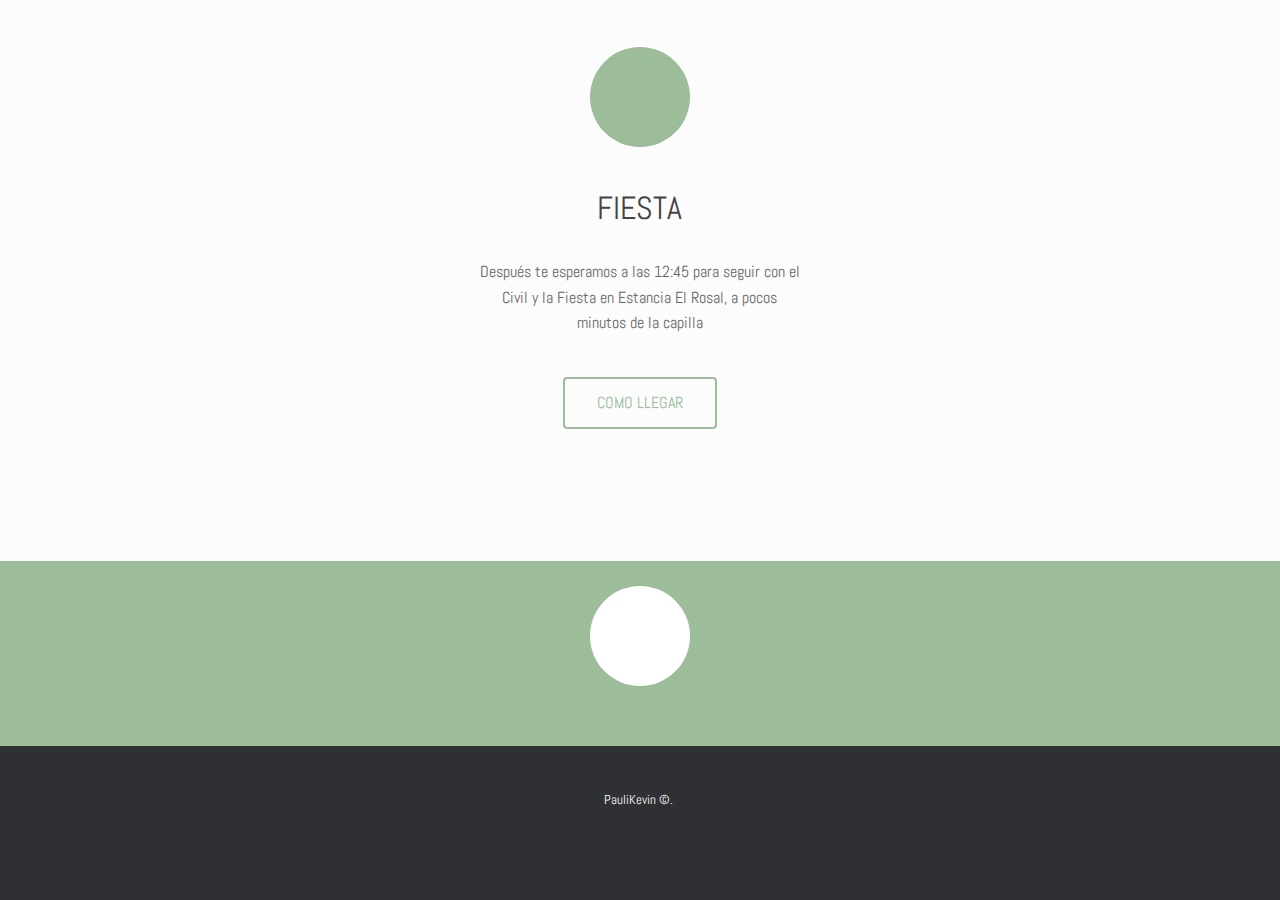
==== commit edc15bfd: "final-verison-flia-amigos" ====
--- a/public/invitacion/invitacion-familia.html
+++ b/public/invitacion/invitacion-familia.html
@@ -25,7 +25,7 @@
 <meta property="og:locale" content="es_ES" />
 <meta property="og:type" content="article" />
 <meta property="og:title" content="Pauli &amp; Kevin" />
-<meta property="og:description" content="Pauli & Kevin 09.04.2022 VER INFORMACIÓN 1 Ceremonia La ceremonia se realizará a las 11:45 horas en la Capilla de las Hemanas Franciscanas, ubicado en Agua de Oro. COMO LLEGAR Civil El civil se realizará a las 13:00 horas en la Estancia El Rosal, ubicada en Agua de Oro. COMO LLEGAR Fiesta &hellip;" />
+<meta property="og:description" content="Pauli & Kevin 09.04.2022 VER INFORMACIÓN 1 Ceremonia La ceremonia se realizará a las 11:45 horas en la Capilla de las Hemanas Franciscanas, ubicado en Agua de Oro. COMO LLEGAR Civil El civil se realizará a las 12:45 horas en la Estancia El Rosal, ubicada en Agua de Oro. COMO LLEGAR Fiesta &hellip;" />
 <meta property="og:url" content="https://paulikevin.com.ar" />
 <meta property="og:site_name" content="Pauli & Kevin" />
 <link rel="dns-prefetch" href="http://s.w.org/" />
@@ -56,6 +56,26 @@
 <!-- <link rel='stylesheet' href='assets\css\bootstrap.minfd4e.css'/><link rel='stylesheet' href='assets/css/jquery.fancybox.min8e49.css'/><link rel='stylesheet' href='assets/css/styles8e49.css'/> -->
 <link rel='stylesheet' href='assets/css/bootstrap.minfd4e.css?v=1635515092'/><link rel='stylesheet' href='assets/css/jquery.fancybox.min8e49.css?v=1635515093'/><link rel='stylesheet' href='assets/css/styles8e49.css?v=1635515093'/>
 <!-- Font -->
+
+<!-- AddEvent script -->
+<script type="text/javascript" src="../js/atc.min.js" async defer></script>
+<!-- AddEvent theme css -->
+<link rel="stylesheet" href="../css/theme8.css" type="text/css" media="screen" />
+<!-- AddEvent Settings -->
+<script type="text/javascript">
+window.addeventasync = function(){
+    addeventatc.settings({
+        appleical  : {show:true, text:"Apple Calendar"},
+        google     : {show:true, text:"Google <em>(online)</em>"},
+        office365  : {show:true, text:"Office 365 <em>(online)</em>"},
+        outlook    : {show:true, text:"Outlook"},
+        outlookcom : {show:true, text:"Outlook.com <em>(online)</em>"},
+        yahoo      : {show:true, text:"Yahoo <em>(online)</em>"}
+    });
+};
+</script>
+	
+<link rel="stylesheet" href="../css/style.css">
 </head>
 
 <body class="page-template-default page page-id-859 wp-custom-logo siteorigin-panels siteorigin-panels-before-js responsive layout-full no-js has-sidebar panels-style-force-full page-layout-default page-layout-no-masthead-margin page-layout-no-footer-margin page-layout-hide-footer-widgets sidebar-position-none sfsi_2.45">
@@ -84,35 +104,22 @@
 																	<li class="sow-slider-image  sow-slider-image-cover" style="background-color: #413c35">
 																		<div class="sow-slider-image-container">
 																			<div class="sow-slider-image-wrapper">
-																				<h1 style="text-align: center">Pauli &amp; Kevin</h1>
-																				<del><p style="text-align: center">02.05.2020</p></del>
-																				<p style="text-align: center"> 09.04.2022</p>
-																				<div class="sow-hero-buttons" style="text-align: center;margin-top: 6em">
+																				<div class="text-title" style="margin-top: -15%;">
+																					<h1 style="text-align: center">Pauli &amp; Kevin</h1>
+																					<del><p style="text-align: center">02.05.2020</p></del>
+																					<p style="text-align: center"> 09.04.2022</p>
+																				</div>
+																				<!-- <div class="sow-hero-buttons" style="text-align: center;margin-top: 6em">
 																					<div class="so-widget-sow-button so-widget-sow-button-wire-c59e849e704f">
 																						<div class="ow-button-base ow-button-align-center"> <a href="#info" class="ow-icon-placement-left ow-button-hover"> <span> VER  INFORMACIÓN </span> </a> </div>
 																					</div>
-																				</div>
+																				</div> -->
 																			</div>
 																		</div>
 																		<div class="sow-slider-image-overlay sow-slider-image-cover" style="background-image: url(../content/images/fondo_ok.jpg); opacity: 0.5">
 																		</div>
 																	</li>
 																</ul>
-																<ol class="sow-slider-pagination">
-																	<li>
-																		<a href="#" data-goto="0"aria-label="mostrar diapositiva 1">1</a>
-																	</li>
-																</ol>
-																<div class="sow-slide-nav sow-slide-nav-next">
-																	<a href="#" data-goto="next"aria-label="diapositiva siguiente"data-action="next">
-																		<em class="sow-sld-icon-thin-right"></em>
-																	</a> 
-																</div>
-																<div class="sow-slide-nav sow-slide-nav-prev">
-																	<a href="#" data-goto="previous"aria-label="diapositiva anterior" data-action="prev">
-																		<em class="sow-sld-icon-thin-left"></em>
-																	</a> 
-																</div>
 															</div>
 														</div>
 													</div>
@@ -185,7 +192,7 @@
 																	</div>
 																	<div class="textwidget">
 																		<h5> FIESTA </h5>
-																		<p style="text-align: center;">Después te esperamos a las 13:00 para seguir con el Civil y la Fiesta en Estancia El Rosal, a pocos minutos de la capilla
+																		<p style="text-align: center;">Después te esperamos a las 12:45 para seguir con el Civil y la Fiesta en Estancia El Rosal, a pocos minutos de la capilla
 																		</p>
 																		<br>
 																		<div class="sow-hero-buttons" style="text-align: center">
@@ -208,12 +215,12 @@
 																	</div>
 																	<div class="textwidget">
 																		<h5> ALOJAMIENTO </h5>
-																		<p style="text-align: center; text-justify:distribute-all-lines"> Al otro día queremos desayunar en familia, por eso te invitamos a alojarte en la estancia. Solo necesitamos que nos confirmes si te quedás: </p>
+																		<p style="text-align: center; text-justify:distribute-all-lines"> Al otro día queremos almorzar en familia, por eso te invitamos a alojarte en la estancia. Solo necesitamos que nos confirmes si te quedás: </p>
 																		<br>
 																		<div class="sow-hero-buttons" style="text-align: center">
 																			<div class="so-widget-sow-button so-widget-sow-button-wire-51d6075bc446">
 																				<div class="ow-button-base ow-button-align-center">
-																					<a href="https://www.google.com.ar/maps/dir/-31.4093776,-64.1578859/Estancia+el+Rosal,+C%C3%B3rdoba/@-31.2385936,-64.3546669,11z/data=!3m1!4b1!4m9!4m8!1m1!4e1!1m5!1m1!1s0x94327e493e62d587:0x74fb360063580bd1!2m2!1d-64.2821009!2d-31.0664221" target="_blank"> 
+																					<a href="https://forms.gle/1wkVMUNLxyTdEnYh9" target="_blank"> 
 																						<span> CONFIRMAR </span> 
 																					</a>
 																				</div>
@@ -244,38 +251,26 @@
 																				#PAULIKEVIN2022
 																			</h2>
 																			</a>
-																			<p style="text-align: center; font-family: Abel; font-size: 1.5em;">
-																				¡Preparate para nuestro casamiento!
-																			</p>
-																			<!-- <div class="sow-hero-buttons" style="text-align: center">
-																				<div class="so-widget-sow-button so-widget-sow-button-wire-51d6075bc446">
-																					<div class="ow-button-base ow-button-align-center">
-																						<a href="https://www.instagram.com/explore/tags/paulikevin2020/" class="ow-icon-placement-left ow-button-hover" target="_blank" rel="noopener noreferrer">
-																							<span> VER FOTOS EN INSTAGRAM </span>
-																						</a>
-																					</div>
-																				</div>
-																			</div>-->
+																			<!-- AddEvent button -->
+																			<div class="addeventatc calendarunderconstruction" title="Add to Calendar" data-styling="none" data-dropdown-x="left" data-dropdown-y="up">
+																				<p style="text-align: center;font-family: Abel;font-size: 1.5em;width: 25em;margin-left: -345%;margin-top: 175%;" class="atc_node">
+																					¡Hace click aquí, agenda la fecha y preparate para festejar!
+																				</p>
+																				<span class="start">04/09/2022 11:45</span>
+																				<span class="end">04/10/2022 13:00</span>
+																				<span class="all_day_event">false</span>
+																				<span class="timezone">America/Argentina/Cordoba</span>
+																				<span class="title">Casamiento Pauli y Kevin</span>
+																				<span class="description">Casamiento Pauli y Kevin</span>
+																				<span class="location">Estancia el Rosal, Córdoba, Argentina</span>
+																				<span class="alarm_reminder">86400</span>
+																			</div>
 																		</div>
 																	</div>
 																	<div class="sow-slider-image-overlay sow-slider-image-cover" style="background-image: url(../content/images/party_cats.gif) ;opacity: 0.37; background-size: cover">
 																	</div>
 																</li>
 															</ul>
-															<ol class="sow-slider-pagination">
-																<li>
-																	<a href="#" data-goto="0" aria-label="mostrar diapositiva 1">1</a>
-																</li>
-															</ol>
-															<div class="sow-slide-nav sow-slide-nav-next">
-																<a href="#" data-goto="next" aria-label="diapositiva siguiente" data-action="next">
-																	<em class="sow-sld-icon-thin-right"></em>
-																</a>
-															</div>
-															<div class="sow-slide-nav sow-slide-nav-prev">
-																<a href="#" data-goto="previous" aria-label="diapositiva anterior" data-action="prev"> <em class="sow-sld-icon-thin-left"></em>
-																</a>
-															</div>
 														</div>
 													</div>
 												</div>
@@ -303,7 +298,7 @@
 																				<div class="so-widget-sow-button so-widget-sow-button-flat-727ade6d98a2">
 																					<div class="ow-button-base ow-button-align-center">
 																						<!-- <a href="https://forms.gle/Ubs75d22pL6AfXFf7" class="ow-icon-placement-left ow-button-hover" target="_blank" rel="noopener noreferrer"> -->
-																						<a href="https://forms.gle/Ubs75d22pL6AfXFf7" class="ow-icon-placement-left ow-button-hover" target="_blank" rel="noopener noreferrer">
+																						<a href="https://forms.gle/7qzx2usopbdb6ZSA6" class="ow-icon-placement-left ow-button-hover" target="_blank" rel="noopener noreferrer">
 	
 																							<span> CONFIRMAR ASISTENCIA </span>
 																						</a>
@@ -364,7 +359,10 @@
 																			<div class="sow-hero-buttons" style="text-align: center">
 																				<div class="so-widget-sow-button so-widget-sow-button-wire-b41947dde8bc">
 																					<div class="ow-button-base ow-button-align-center"> 
-																						<a href="https://docs.google.com/document/d/16_6U126qFKXzw_NA2YF2Q5q0-LMIY6vXWZqhtQ_T0xQ/edit?usp=sharing" class="ow-icon-placement-left ow-button-hover" target="_blank" rel="noopener noreferrer">
+																						<!-- <a href="/public/invitacion/assets/img/datos_bancarios.jpg" class="ow-icon-placement-left ow-button-hover" target="_blank" rel="noopener noreferrer">
+																							<span> DATOS CBU </span>
+																						</a> -->
+																						<a href="#" onClick="MyWindow=window.open('/public/invitacion/assets/img/datos_bancarios.jpg','MyWindow','width=600,height=300'); return false;">
 																							<span> DATOS CBU </span>
 																						</a>
 																					</div>
--- a/public/invitacion/assets/css/styles8e49.css
+++ b/public/invitacion/assets/css/styles8e49.css
@@ -561,3 +561,7 @@
     margin-top: 10px;
   }
 }
+
+.text-title{
+	margin-top: -15%;
+}--- a/public/invitacion/assets/css/styles8e49.css
+++ b/public/invitacion/assets/css/styles8e49.css
@@ -561,3 +561,7 @@
     margin-top: 10px;
   }
 }
+
+.text-title{
+	margin-top: -15%;
+}--- a/public/css/style.css
+++ b/public/css/style.css
@@ -0,0 +1,65 @@
+/* CSS Document */
+/* Use Google's hosted "Open Sans" font as display font in button */
+@import url("https://fonts.googleapis.com/css?family=Open+Sans:400,400i,600");
+/*watermark little hack <3*/
+img[alt="www.000webhost.com"] {
+	display: none;
+}
+img[alt="000webhost.com"] {
+	display: none;
+}
+/* Body */
+body {
+	background-image: url("../content/images/fondo.jpg");
+	background-color: #dfd7cf;
+	width: auto;
+	height: 750px;
+	background-position: center;
+	background-repeat: no-repeat;
+	background-size: cover;
+	position: static;
+}
+del { 
+	color: white;
+}
+div.img-container {
+	position: relative;
+	height: 47em;
+	width: 37em;
+	margin-left: 40%;
+	margin-top: 3%;
+}
+img.img-std {
+	height: 100%;
+	width: auto;
+	padding-left: 2em;
+}
+@media only screen and (max-width: 600px) {
+	div#underconstruction {
+		width: 100%;
+		height: auto;
+		margin: 0;
+		padding: 0;
+	}
+	img#imgunderconstruction {
+		width: 100%;
+		height: auto;
+		margin: 0;
+		padding: 0;
+		padding-top: 12%;
+	}
+	div.calendarunderconstruction {
+		position: absolute;
+		left: 42.4%;
+		top: 78.7%;
+		width: auto;
+		height: auto;
+		max-width: 13%;
+	}
+	img#img-fluid {
+		width: auto;
+		height: auto;
+		max-width: 25%;
+		position: sticky;
+	}
+}
